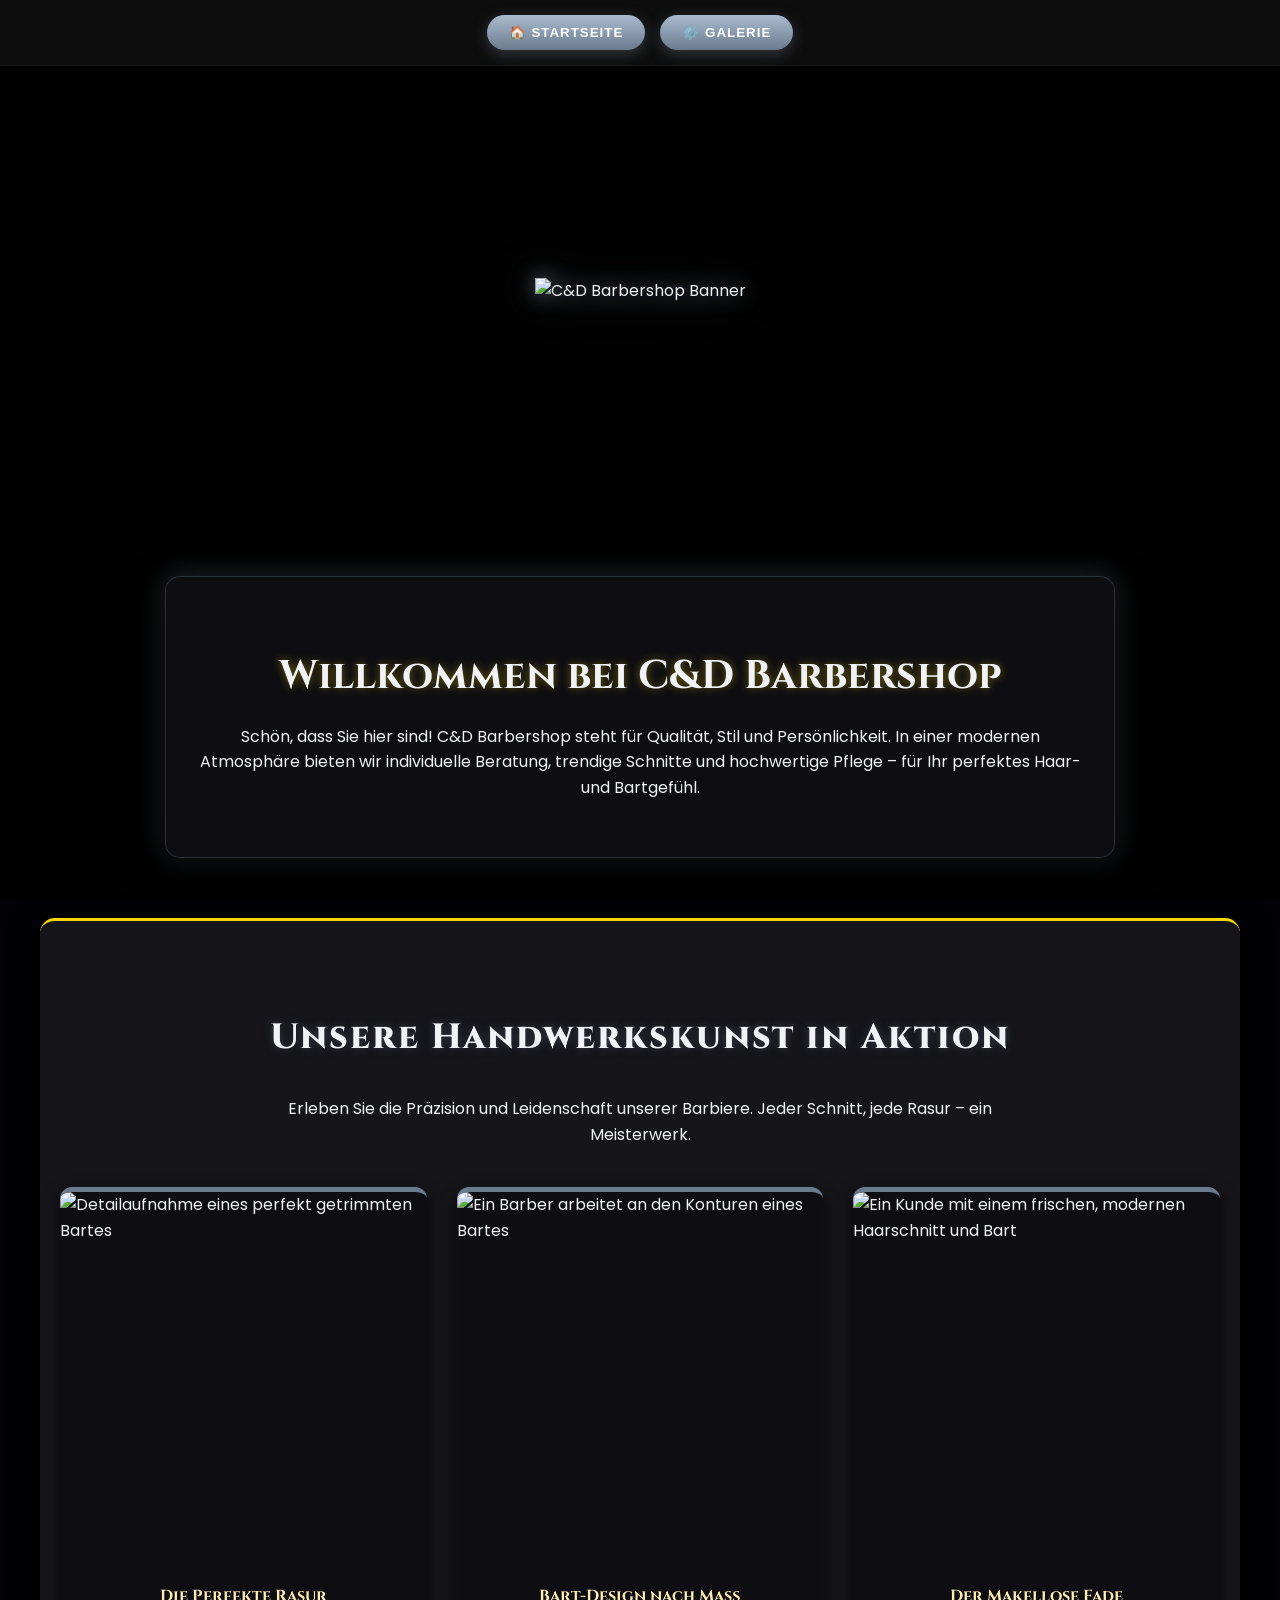
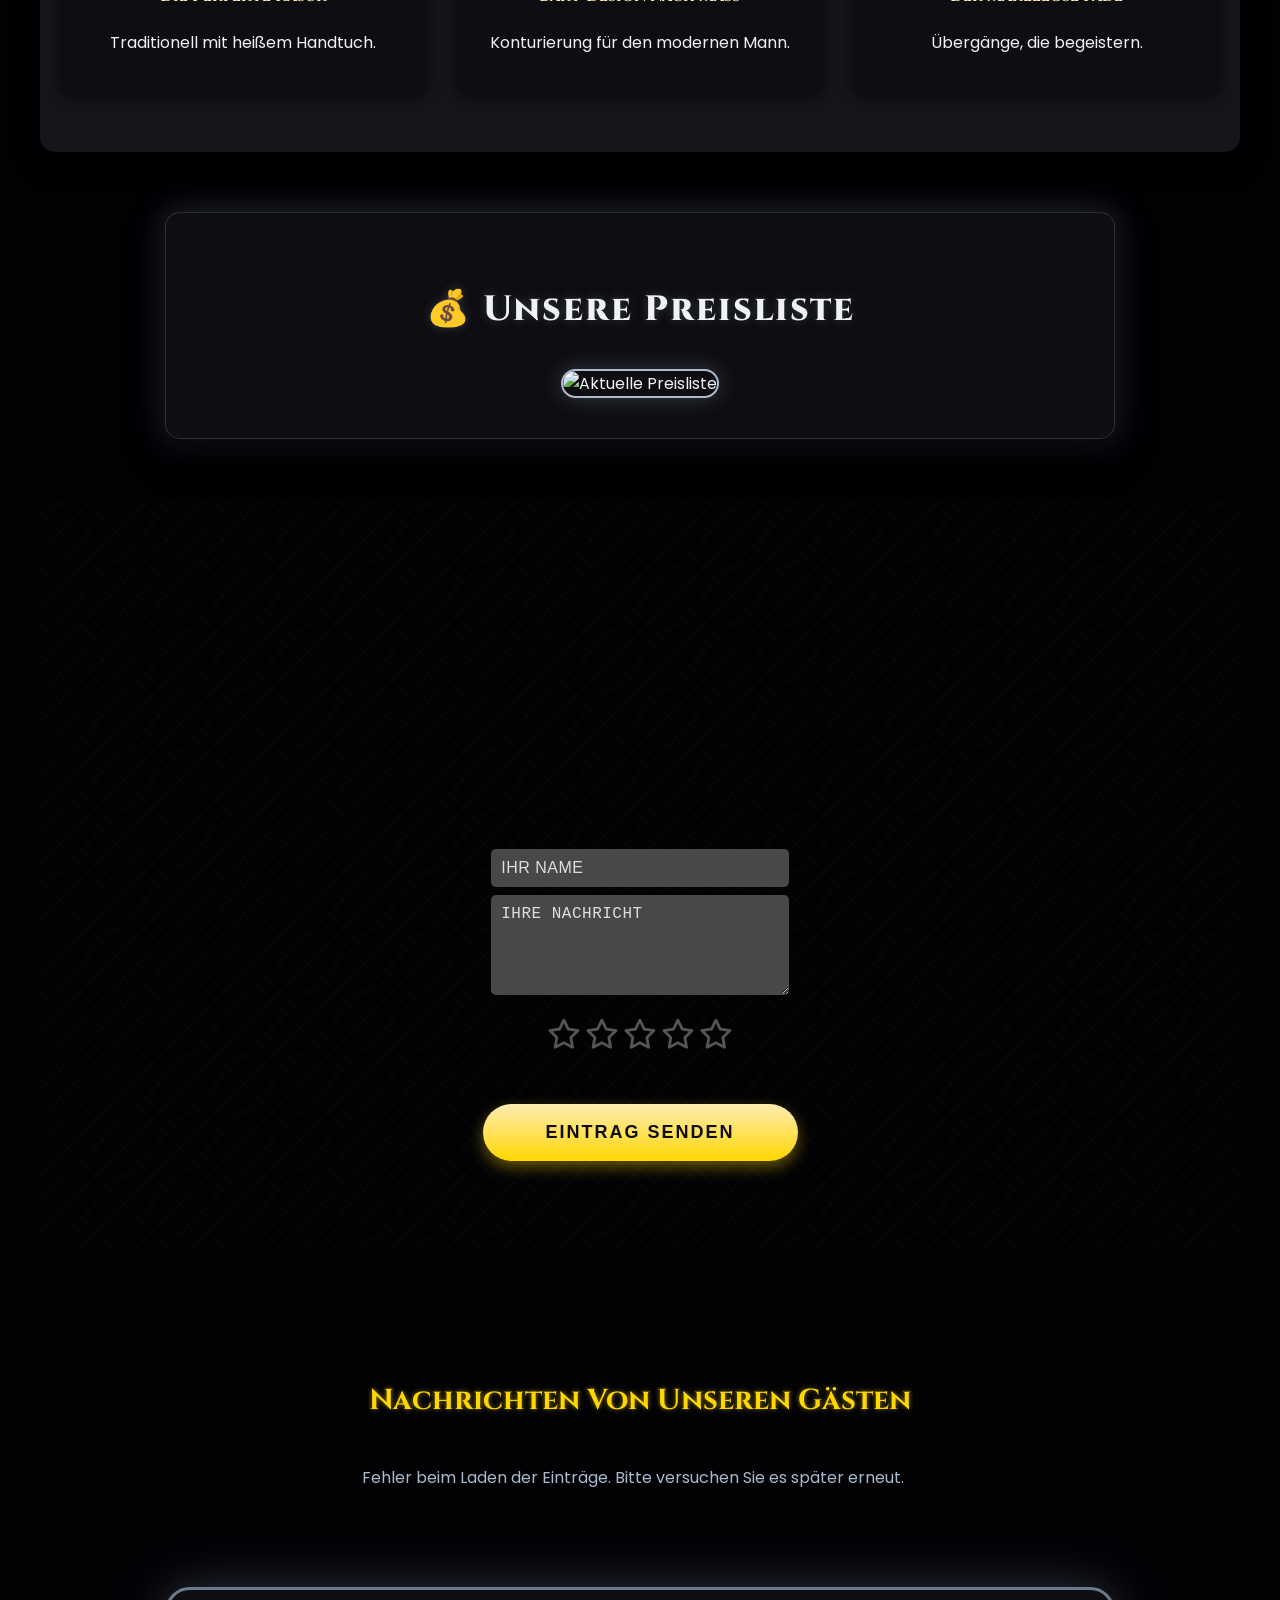
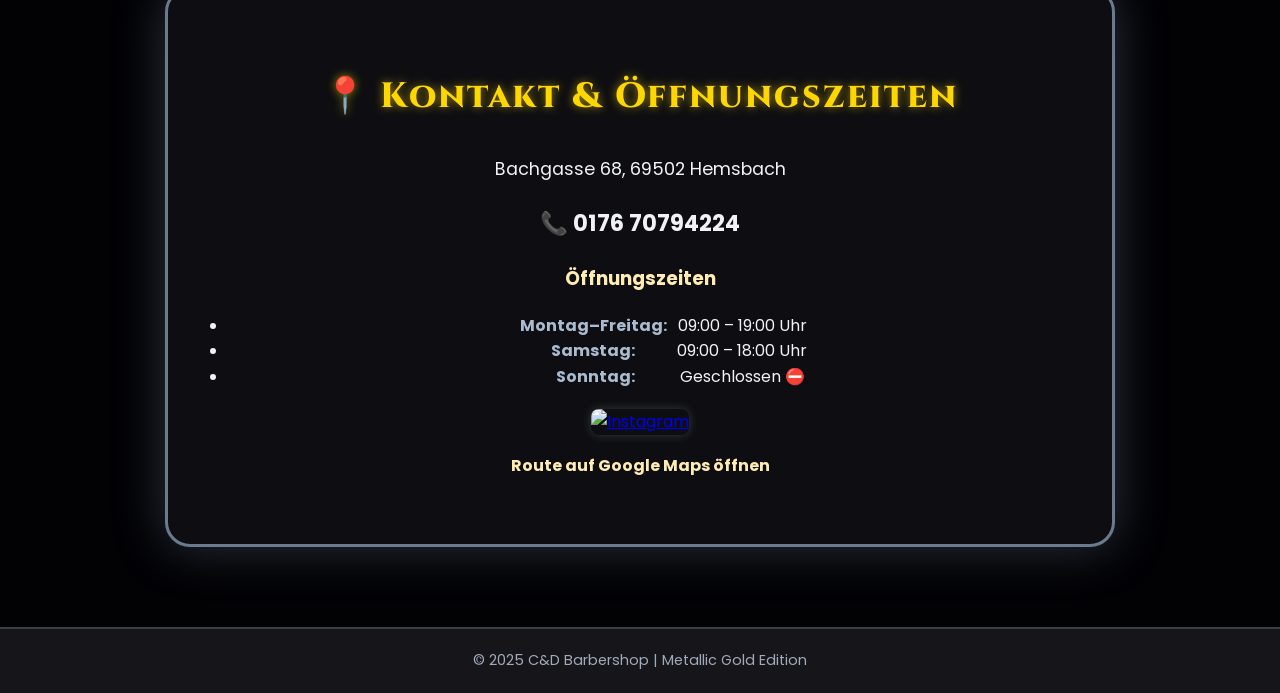
==== index.html @ c352a1d4 "Update print statement from 'Hello' to 'Goodbye'" ====
<!doctype html>
<html lang="de">
<head>
<meta charset="utf-8">
<meta name="viewport" content="width=device-width, initial-scale=1.0">
<title>⚙️ C&D Barbershop – Metallic Gold Edition</title>

<link href="https://fonts.googleapis.com/css2?family=Poppins:wght@300;400;600;700&family=Cinzel:wght@600;700;800&display=swap" rel="stylesheet">
<link rel="stylesheet" href="https://cdnjs.cloudflare.com/ajax/libs/font-awesome/6.0.0-beta3/css/all.min.css">

<style>
/* ==========================
   VARIABLES & GLOBAL V4 (METALLIC GOLD)
   ========================== */
:root{
   --main-metallic:#6B7B8E; /* Mittleres Chrom-Grau */
   --main-metallic-light:#AABBCF;
   --main-metallic-dark:#3A4A5C;
   --metallic-shadow:rgba(107, 123, 142, 0.4); /* Schatten für metallische Elemente */

   --bg:#020205; /* Tiefes Dunkelblau-Schwarz bleibt Basis (für Fallback) */
   --card:#0e0e12; /* Dunkle, strukturierte Oberfläche */
   --surface:#15151a;
   --text:#f0f2f5; /* Weiß/Sehr helles Grau */
   --muted:#a0aab8;
   --glass:rgba(255,255,255,0.05);
   --max-width:1200px;
   --radius:15px; 
   --gold:#FFD700;
   --gold-light:#FFECB3;
   --gold-shadow:rgba(255, 215, 0, 0.6);
   --gold-neon:rgba(255, 215, 0, 0.4);
   --heading-font: "Cinzel", serif;
   font-family:"Poppins",system-ui,-apple-system,"Segoe UI",Roboto,Arial,sans-serif;
}
*{box-sizing:border-box}
html,body{height:100%}

/* ==========================
   VIDEO HINTERGRUND STYLES (Optimiert)
   ========================== */
body {
   margin:0;
   color:var(--text);
   line-height:1.6;
   -webkit-font-smoothing:antialiased;
   -moz-osx-font-smoothing:grayscale;
   /* Fallback-Hintergrundfarbe und dient als initiale Farbe */
   background-color: var(--bg); 
   position: relative; 
   overflow-x: hidden; 
}

#background-video {
   position: fixed;
   right: 0;
   bottom: 0;
   min-width: 100%; 
   min-height: 100%;
   width: auto;
   height: auto;
   z-index: -3; /* Extrem niedrig */
   background-size: cover;
   object-fit: cover; 
   filter: brightness(0.7) grayscale(0.2); 
}

/* Overlay für bessere Lesbarkeit des Textes */
.video-overlay {
    position: fixed;
    top: 0;
    left: 0;
    width: 100%;
    height: 100%;
    /* NEU: Hintergrundfarbe, die zu dem Video-Poster passt, um Flimmern zu vermeiden */
    background-color: rgba(0, 0, 0, 0.7); 
    z-index: -2; /* Extrem niedrig */
}


/* GLOBAL ANIMATIONS */
@keyframes goldPulse {
   0%, 100% { opacity: 0.6; }
   50% { opacity: 1; }
}
@keyframes neonFlicker {
   0%, 19%, 21%, 23%, 25%, 54%, 56%, 100% { text-shadow: 0 0 5px rgba(171, 219, 227, 0.3), 0 0 10px rgba(171, 219, 227, 0.2), 0 0 15px rgba(171, 219, 227, 0.1); }
   20%, 24%, 55% { text-shadow: none; }
}

/* TOP CONTROLS (Metallic) */
.top-controls {
   display:flex;
   justify-content:center;
   align-items:center;
   gap:15px;
   padding:15px;
   background: var(--glass);
   backdrop-filter: blur(5px);
   position:sticky;
   top:0;
   z-index:999; /* Sehr hoch, damit es über allem sticky bleibt */
   border-bottom:1px solid rgba(255,255,255,0.05);
   box-shadow: 0 4px 12px rgba(0,0,0,0.4);
}
.top-controls .ctrl-btn {
   background: linear-gradient(180deg, var(--main-metallic-light), var(--main-metallic));
   border: none;
   color: #fff; 
   padding:10px 22px;
   border-radius:30px;
   font-weight:700;
   cursor:pointer;
   transition: all .3s cubic-bezier(0.25, 0.8, 0.25, 1);
   box-shadow: 0 4px 15px var(--metallic-shadow);
   text-transform: uppercase;
   letter-spacing: 1px;
}
.top-controls .ctrl-btn:hover {
   transform: translateY(-5px) scale(1.02);
   box-shadow: 0 8px 25px var(--metallic-shadow), 0 0 50px rgba(171, 219, 227, 0.2);
   filter: brightness(1.1);
}

/* SECTIONS & TYPOGRAPHY */
/* WICHTIG: Z-INDEX für den Hauptinhalt erhöht */
#siteContent, #haarschnitt-section {
    z-index: 100; 
    position: relative; /* Muss für z-index gesetzt werden */
}

.container{max-width:var(--max-width);margin:0 auto;padding:0 16px}
.skip-link{position:absolute;left:-9999px;top:auto;overflow:hidden}
.skip-link:focus{left:16px;top:16px;z-index:999;background:var(--card);padding:8px;border-radius:6px;color:var(--text)}

h2{
   text-align: center; 
   margin-bottom: 30px; 
   font-weight: 800; 
   /* NEU: H2 Farbe für 'Unsere Handwerkskunst' und 'Kontakt & Öffnungszeiten' auf Weiß/Gold gesetzt */
   color: var(--text); 
   text-shadow: 0 0 10px var(--metallic-shadow);
   font-family: var(--heading-font);
   letter-spacing: 2px;
   font-size: 2.2em;
}

/* HERO BANNER (Transparent) */
.header-banner{
   width: 100%; 
   height: 450px; 
   display: flex; 
   justify-content: center; 
   align-items: center; 
   background: transparent; 
   overflow: hidden; 
   border-bottom: none; 
   box-shadow: none; 
   position: relative;
   padding: 20px; 
}
.header-banner::before {
   content: '';
   position: absolute;
   inset: 0;
   background: transparent;
   animation: none; 
   opacity: 0; 
}
.header-banner img{
   max-width: 95%; 
   max-height: 95%; 
   object-fit: contain; 
   filter: drop-shadow(0 0 10px rgba(107, 123, 142, 0.8)) drop-shadow(0 0 20px rgba(107, 123, 142, 0.4)); 
   transition: transform 0.5s ease;
}

/* Welcome & Price Sections (Metallic) */
.welcome-section, .image-price-section {
   padding: 40px 25px; 
   background: var(--card); /* Hintergrund bleibt card */
   border-radius: var(--radius); 
   max-width: 950px; 
   margin: 60px auto; 
   text-align: center; 
   box-shadow: 0 15px 40px rgba(0, 0, 0, 0.8), 0 0 30px var(--metallic-shadow);
   border: 1px solid rgba(107, 123, 142, 0.3); 
   transition: box-shadow 0.3s ease;
} 
/* NEU: Willkommen H1 auf Weiß (var(--text)) gesetzt */
.welcome-section h1{
   font-size: 2.5em; 
   margin-bottom: 10px; 
   color: var(--text); 
   font-family: var(--heading-font);
   text-shadow: 0 0 8px var(--gold-neon);
} 
.image-price-section img{
   max-width: 100%; /* Bild nimmt 100% der Container-Breite ein */
   width: 100%; 
   height: auto; /* Höhe wird automatisch angepasst, um Seitenverhältnis zu wahren */
   border-radius: var(--radius); 
   box-shadow: 0 0 20px var(--metallic-shadow); 
   border: 2px solid var(--main-metallic-light); 
} 

/* BARBER SHOWCASE SECTION (Metallic) */
.barber-showcase-section {
    padding: 60px 20px;
    margin: 60px auto;
    max-width: 1200px;
    background: var(--surface); /* Hintergrund bleibt surface */
    border-radius: var(--radius);
    box-shadow: 0 10px 30px rgba(0, 0, 0, 0.8);
    border-top: 3px solid var(--gold); 
}
/* NEU: Beschreibungstext unter "Handwerkskunst" auf Weiß gesetzt */
.barber-showcase-section p {
    color: var(--text) !important; 
}
.barber-showcase-grid {
    display: grid;
    grid-template-columns: repeat(auto-fit, minmax(280px, 1fr));
    gap: 30px;
}
.barber-card {
    background: var(--card);
    border-radius: 12px;
    overflow: hidden;
    box-shadow: 0 5px 15px rgba(0, 0, 0, 0.6);
    transition: transform 0.3s ease, box-shadow 0.3s ease;
    border-top: 5px solid var(--main-metallic); 
}
.barber-card img {
    width: 100%;
    height: 350px;
    object-fit: cover; /* Stellt sicher, dass das Bild den Bereich ausfüllt und zentriert wird */
    display: block;
    loading: lazy; 
}
.barber-card-info {
    padding: 20px;
    text-align: center;
}
.barber-card-info h4 {
    color: var(--gold-light); 
    font-family: var(--heading-font);
}

/* ============================================
   GÄSTEBUCH STYLES
   ============================================ */

.guestbook-section-custom{
   /* NEU: Gästebuch2.png */
   background-image: url('https://raw.githubusercontent.com/Artonstyle/Barbershop/main/images/G%C3%A4stebuch2.png'); 
   background-size: cover; 
   background-position: center center;
   background-repeat: no-repeat;
   position: relative;
   padding: 0; 
   margin: 40px auto 0; 
   max-width: 1200px; 
   box-shadow: inset 0 0 0 0vw rgba(0, 0, 0, 0.4); 
   min-height: 750px; 
   border-radius: var(--radius);
   overflow: hidden;
}
.guestbook-section-custom::before {
    content: "";
    position: absolute;
    inset: 0;
    background-image: 
      repeating-linear-gradient(45deg, rgba(255,215,0,0.02) 0px, rgba(255,215,0,0.02) 2px, transparent 2px, transparent 10px),
      repeating-linear-gradient(-45deg, rgba(255,215,0,0.02) 0px, rgba(255,215,0,0.02) 2px, transparent 2px, transparent 20px);
    animation: goldPulse 5s ease-in-out infinite;
    z-index: 1;
    opacity: 0.8;
}
.guestbook-main-content {
    display: flex;
    justify-content: center;
    align-items: center; 
    position: absolute; 
    inset: 0;
    z-index: 10;
}
.guestbook-form-wrapper {
    background: transparent;
    border: none;
    padding: 180px 40px 40px; 
    max-width: 430px; 
    height: 500px; 
    box-shadow: none; 
    text-align: center;
    position: relative;
    z-index: 10;
    transform: translateY(45px); 
}
.guestbook-form-wrapper input[type="text"],
.guestbook-form-wrapper textarea {
   width: 85%; padding: 10px 10px; margin-bottom: 8px; 
   background: rgba(80, 80, 80, 0.9); border: none; border-radius: 5px; color: #fff; box-sizing: border-box;
   font-size: 16px;
}
.guestbook-form-wrapper input::placeholder,.guestbook-form-wrapper textarea::placeholder { color: #dddddd; font-size: 16px; font-weight: 400; letter-spacing: 0.5px; opacity: 1; }
.guestbook-form-wrapper input[type="text"]:focus,.guestbook-form-wrapper textarea:focus{ border-color: var(--gold); box-shadow: 0 0 10px rgba(255,215,0,0.2); outline: none; }
.guestbook-form-wrapper textarea { resize: vertical; min-height: 100px; }

/* KORREKTUR DER STERNE: Abstände und Größe */
.star-rating { 
    font-size: 0; /* Entfernt ungewollte Leerzeichen zwischen Inline-Elementen */
    margin: 0 0 35px; 
    color: #888; 
    cursor: pointer; 
    display: block; 
    text-align: center; 
}
.star-rating span {
    display: inline-block; /* Ermöglicht korrekte Abstände und Zentrierung */
    font-size: 30px; /* Setzt die Schriftgröße für die Sterne zurück */
    padding: 0 2px; /* Fügt minimalen horizontalen Abstand zwischen den Sternen hinzu */
}
.star-rating span i { color: #555; transition: color 0.2s; } 
/* Goldene Farbe für aktive Sterne */
.star-rating span i.fas { color: var(--gold); } 

@keyframes glowing {
   0% { box-shadow: 0 0 5px var(--metallic-shadow); }
   50% { box-shadow: 0 0 20px var(--metallic-shadow); }
   100% { box-shadow: 0 0 5px var(--metallic-shadow); }
}

/* SUBMIT BUTTON (Golden) */
.submit-btn { 
   /* NEU: Hintergrund auf Gold-Verlauf geändert */
   background: linear-gradient(0deg, var(--gold), var(--gold-light)); 
   color: var(--card); /* Textfarbe auf Dunkel angepasst */
   font-weight: 800; 
   border: none; 
   border-radius: 40px; 
   padding: 18px 60px; 
   cursor: pointer; 
   transition: all 0.3s ease; 
   /* Schatten an Gold angepasst */
   box-shadow: 0 6px 15px rgba(255, 215, 0, 0.4); 
   width: 90%; max-width: 320px; 
   margin-top: 10px; 
   font-size: 18px; 
   letter-spacing: 2px; 
   text-transform: uppercase;
}
.submit-btn:hover { 
   transform: translateY(-5px); 
   animation: glowing 1.5s infinite; 
   filter: brightness(1.1);
   box-shadow: 0 8px 25px rgba(255, 215, 0, 0.6);
}

/* MESSAGES (Metallic/Gold) */
.guestbook-messages-section { margin-top: 50px; padding-top: 50px; }
/* NEU: h3 ist gold, zentriert und größer */
.messages-overview h3 { 
    font-family: var(--heading-font); 
    color: var(--gold); 
    text-align: center;
    font-size: 1.8em; /* Schriftgröße erhöht */
    margin-bottom: 25px;
    text-shadow: 0 0 5px var(--gold-shadow);
} 
.messages-scroll-wrapper {
   max-height: 550px; 
   overflow-y: auto;
   padding-right: 15px;
}
.messages-scroll-wrapper::-webkit-scrollbar { width: 8px; }
.messages-scroll-wrapper::-webkit-scrollbar-track { background: var(--card); border-radius: 10px; }
.messages-scroll-wrapper::-webkit-scrollbar-thumb { background: var(--main-metallic); border-radius: 10px; border: 2px solid var(--card); } 
.messages-scroll-wrapper::-webkit-scrollbar-thumb:hover { background: var(--main-metallic-light); }

.messages-grid {
    display: grid;
    grid-template-columns: repeat(auto-fit, minmax(280px, 1fr)); 
    gap: 20px;
    padding: 0 50px;
}

.message-card {
   background: var(--card);
   border: 1px solid rgba(107, 123, 142, 0.2); 
   border-radius: 15px;
   padding: 25px;
   box-shadow: 0 5px 20px rgba(0, 0, 0, 0.5); 
   border-left: 5px solid var(--gold); 
}
.message-card .card-stars i { color: var(--gold); font-size: 18px; margin-right: 3px; }

/* CONTACT (Metallic) */
.contact-section-deluxe {
   padding: 50px 20px;
   margin: 80px auto; 
   max-width: 950px;
   background: var(--card);
   border: 3px solid var(--main-metallic); 
   border-radius: 25px;
   box-shadow: 0 0 50px var(--metallic-shadow); 
   text-align: center; /* NEU: Zentriert den gesamten Block */
}
/* NEU: Kontakt H2 auf Gold gesetzt */
.contact-section-deluxe h2 {
    color: var(--gold);
    text-shadow: 0 0 10px var(--gold-shadow);
}
.contact-info {
    margin-bottom: 20px;
}
.contact-info .address-line { 
    /* NEU: Adresse weiß und zentriert */
    color: var(--text);
    text-align: center; 
    margin-bottom: 5px;
    font-size: 1.1em;
}
.contact-info .phone-number { 
    /* NEU: Telefonnummer weiß und zentriert */
    font-weight: 700; 
    color: var(--text); 
    font-size: 1.4em; 
    text-align: center;
}
.opening-hours-list strong { color: var(--main-metallic-light); display: inline-block; width: 160px; }

/* Instagram Logo Größe */
.social-links {
    margin-top: 20px;
    text-align: center;
}
.social-links a img { 
   width: 38px; 
   height: 38px; 
   margin: 0 12px; 
   box-shadow: 0 0 10px var(--metallic-shadow);
   border-radius: 8px; 
   transition: transform 0.3s, filter 0.3s, box-shadow 0.3s; 
}
.social-links a img:hover { 
   transform: scale(1.15) rotate(0deg); 
   filter: brightness(1.2); 
   box-shadow: 0 0 20px var(--metallic-shadow);
}

/* FOOTER */
footer{
   text-align:center;
   padding:20px 0;
   background:var(--surface);
   color:var(--muted);
   margin-top:80px;
   border-top:2px solid var(--metallic-shadow); 
   font-size: 0.9em;
} 

/* Gallery (Metallic) */
#haarschnitt-section {
   display: none;
   padding: 40px 20px;
   background: var(--bg);
}
.gallery {
   display: grid;
   grid-template-columns: repeat(4, 1fr);
   gap: 20px;
   max-width: 1200px;
   margin: 0 auto;
}
.gallery img {
   width: 100%;
   height: auto;
   object-fit: cover; 
   aspect-ratio: 1 / 1.1; 
   border-radius: 12px;
   border: 2px solid rgba(107, 123, 142, 0.2); 
   box-shadow: 0 8px 25px rgba(0, 0, 0, 0.7);
}
.gallery img:hover {
   transform: translateY(-8px) scale(1.05);
   border-color: var(--main-metallic); 
   box-shadow: 0 15px 40px rgba(0, 0, 0, 0.9), 0 0 25px var(--metallic-shadow);
}

/* Fade toggle */
.fade{opacity:0;transition:opacity .5s ease, transform .5s ease}
.fade.show{opacity:1;transform:translateY(0)}

/* Responsive */
@media(max-width: 768px){
   .gallery{grid-template-columns: repeat(2, 1fr);}
   .header-banner{height:350px;} /* Anpassung der Höhe für responsive Ansicht */
   .header-banner img{ max-width: 90%; max-height: 90%; } /* Anpassung für responsive Ansicht */
   /* Gästebuch Responsive Anpassung */
   .guestbook-section-custom{background-image:none!important;min-height:auto;padding:40px 10px;background:var(--bg);}
   .guestbook-section-custom::before{opacity:0.05;} 
   .guestbook-main-content{position:static;flex-direction:column;height:auto;padding-top:0;}
   .guestbook-form-wrapper{background:var(--card);max-width:95%;margin:20px auto;padding:30px;border:2px solid var(--main-metallic);box-shadow:0 0 30px var(--metallic-shadow);transform:none;height:auto;}
   .guestbook-form-wrapper::before{content:"GUESTBOOK";display:block;color:var(--main-metallic-light);font-size:28px;font-weight:700;margin-bottom:20px;text-shadow:0 0 8px var(--metallic-shadow);}
   .messages-grid{padding:0 10px;}
}
</style>
</head>
<body>

<video muted loop id="background-video" preload="auto" poster="https://raw.githubusercontent.com/Artonstyle/Barbershop/main/images/fallback_bg.jpg">
  <source src="https://raw.githubusercontent.com/Artonstyle/Barbershop/main/images/effekt3.mp4" type="video/mp4">
  </video>
<div class="video-overlay"></div>

<div class="top-controls">
   <button id="btnStartseite" class="ctrl-btn">🏠 Startseite</button>
   <button id="btnHaarschnitt" class="ctrl-btn">⚙️ Galerie</button>
</div>

<div id="siteContent" class="fade" style="transform: translateY(20px);"> 

   <a href="#main-content" class="skip-link">Zum Hauptinhalt springen</a>

   <div class="header-banner">
     <img src="https://raw.githubusercontent.com/Artonstyle/Barbershop/main/images/Barbershop-logo7.png" alt="C&D Barbershop Banner" loading="lazy">
   </div>

   <div class="welcome-section" id="main-content">
     <h1>Willkommen bei C&D Barbershop</h1>
     <p>Schön, dass Sie hier sind! C&D Barbershop steht für Qualität, Stil und Persönlichkeit. In einer modernen Atmosphäre bieten wir individuelle Beratung, trendige Schnitte und hochwertige Pflege – für Ihr perfektes Haar- und Bartgefühl.</p>
   </div>
   
   <div class="container barber-showcase-section">
       <h2>Unsere Handwerkskunst in Aktion</h2>
       <p style="text-align: center; color: var(--text); max-width: 800px; margin: 0 auto 40px;">Erleben Sie die Präzision und Leidenschaft unserer Barbiere. Jeder Schnitt, jede Rasur – ein Meisterwerk.</p>
       <div class="barber-showcase-grid">
           <div class="barber-card">
               <img src="https://raw.githubusercontent.com/Artonstyle/Barbershop/main/images/bart1.png" alt="Detailaufnahme eines perfekt getrimmten Bartes" loading="lazy">
               <div class="barber-card-info">
                   <h4>Die Perfekte Rasur</h4>
                   <p>Traditionell mit heißem Handtuch.</p>
               </div>
           </div>
           <div class="barber-card">
               <img src="https://raw.githubusercontent.com/Artonstyle/Barbershop/main/images/bart2.png" alt="Ein Barber arbeitet an den Konturen eines Bartes" loading="lazy">
               <div class="barber-card-info">
                   <h4>Bart-Design nach Maß</h4>
                   <p>Konturierung für den modernen Mann.</p>
               </div>
           </div>
           <div class="barber-card">
               <img src="https://raw.githubusercontent.com/Artonstyle/Barbershop/main/images/bart3.png" alt="Ein Kunde mit einem frischen, modernen Haarschnitt und Bart" loading="lazy">
               <div class="barber-card-info">
                   <h4>Der Makellose Fade</h4>
                   <p>Übergänge, die begeistern.</p>
               </div>
           </div>
       </div>
   </div>

   <div class="container image-price-section">
     <h2>💰 Unsere Preisliste</h2>
     <img src="https://raw.githubusercontent.com/Artonstyle/Barbershop/main/images/Barbershop-preisliste.png" alt="Aktuelle Preisliste" loading="lazy">
   </div>

   <div class="container guestbook-section-custom">
     <div class="guestbook-main-content">
       <div class="guestbook-form-wrapper">
         <form id="guestbookForm">
           <input type="text" id="guestName" placeholder="IHR NAME" required>
           <textarea id="guestText" placeholder="IHRE NACHRICHT" required></textarea>
           
           <div class="star-rating">
             <span data-rating="1"><i class="far fa-star"></i></span>
             <span data-rating="2"><i class="far fa-star"></i></span>
             <span data-rating="3"><i class="far fa-star"></i></span>
             <span data-rating="4"><i class="far fa-star"></i></span>
             <span data-rating="5"><i class="far fa-star"></i></span>
           </div>
           
           <button type="submit" class="submit-btn">EINTRAG SENDEN</button>
         </form>
         <p id="successMsg" style="display:none;color:var(--gold);margin-top:15px;text-shadow: 0 0 5px var(--gold-shadow);">✅ Eintrag erfolgreich gesendet!</p>
       </div>
     </div>
   </div>

   <div class="container guestbook-messages-section">
     <div class="messages-overview">
       <h3>Nachrichten Von Unseren Gästen</h3>
       <div class="messages-scroll-wrapper">
         <div class="messages-grid" id="messagesGrid"></div>
       </div>
     </div>
     <div id="guestEntries"></div>
   </div>

   <div class="container contact-section-deluxe">
     <h2>📍 Kontakt & Öffnungszeiten</h2>
     <div class="contact-info">
       <p class="address-line">Bachgasse 68, 69502 Hemsbach</p>
       <p class="phone-number">📞 0176 70794224</p>
     </div>

     <h3 style="color:var(--gold-light);margin-top:20px;">Öffnungszeiten</h3>
     <ul class="opening-hours-list" aria-label="Öffnungszeiten">
       <li><strong>Montag–Freitag:</strong> 09:00 – 19:00 Uhr</li>
       <li><strong>Samstag:</strong> 09:00 – 18:00 Uhr</li>
       <li><strong>Sonntag:</strong> <span class="closed">Geschlossen ⛔</span></li>
     </ul>

     <div class="social-links">
       <a href="https://www.instagram.com/cd_barbershop_/" target="_blank" rel="noopener">
         <img src="https://upload.wikimedia.org/wikipedia/commons/a/a5/Instagram_icon.png" alt="Instagram" loading="lazy">
       </a>
     </div>

     <p style="margin-top:18px;"><a href="https://www.google.com/maps/dir/?api=1&destination=Bachgasse+68,+69502+Hemsbach" target="_blank" rel="noopener" style="color:var(--gold-light);text-decoration:none;font-weight:700;transition:color 0.3s;" onmouseover="this.style.color='var(--gold-light)'" onmouseout="this.style.color='var(--gold-light)'">Route auf Google Maps öffnen</a></p>
   </div>

   <footer>© 2025 C&D Barbershop | Metallic Gold Edition</footer>

</div> <section id="haarschnitt-section" class="fade" style="transform: translateY(20px);">
   <h2 style="text-align:center;color:var(--gold-light);margin-top:20px;">⚙️ Haarschnitt Galerie</h2>
   <div id="haarschnitt-loader" class="loader" style="display:none;color:var(--gold);text-align:center;padding:25px 0;font-size:1.1em;text-shadow:0 0 5px var(--gold-neon);">✨ Bilder werden geladen...</div>
   <div id="haarschnitt-gallery" class="gallery" aria-live="polite"></div>
</section>

<script>
/* ---------------------------
   Gästebuch + Google Sheet
   --------------------------- */
const sheetURL = "https://script.google.com/macros/s/AKfycbzSBO9iha-NH0D4j3GfGjxsOdoko1AqwrEnM2ie-dy1zrfu2OtjNH4TvnZVIkWh0KDB/exec";

const form = document.getElementById("guestbookForm");
const successMsg = document.getElementById("successMsg");
const messagesGrid = document.getElementById('messagesGrid');
const backgroundVideo = document.getElementById('background-video');

// NEU: Verzögert das Starten des Videos, bis der Rest der Seite geladen ist
window.addEventListener('load', () => {
    if (backgroundVideo) {
        // Stellt sicher, dass das Video geladen wird, wenn der Rest der Seite bereit ist
        backgroundVideo.play().catch(error => {
            console.error("Video konnte nicht automatisch abgespielt werden (Browsereinschränkung).", error);
            // Fallback: Bei Fehlern wird nur das statische Poster-Bild angezeigt.
        });
    }
});


// Star rating logic
document.addEventListener("DOMContentLoaded", () => {
   const stars = document.querySelectorAll('.star-rating span');
   let rating = 0;
   const ratingInput = document.createElement('input');
   ratingInput.type = 'hidden';
   ratingInput.name = 'rating';
   ratingInput.id = 'hiddenRating';
   ratingInput.value = '0';
   form.appendChild(ratingInput);

   function updateStars(r) {
      stars.forEach(s => {
         const icon = s.querySelector('i');
         if (parseInt(s.dataset.rating) <= r) {
            icon.classList.remove('far'); 
            icon.classList.add('fas');
         } else {
            icon.classList.remove('fas'); 
            icon.classList.add('far');
         }
      });
   }
   
   stars.forEach(star => {
      // Click: Setzt die permanente Bewertung
      star.addEventListener('click', () => {
         rating = parseInt(star.dataset.rating);
         updateStars(rating);
         ratingInput.value = rating;
      });
      // Mouseover: Zeigt die temporäre Bewertung an
      star.addEventListener('mouseover', () => {
         updateStars(parseInt(star.dataset.rating)); 
      });
      // Mouseout: Stellt die permanente (geklickte) Bewertung wieder her
      star.addEventListener('mouseout', () => {
         updateStars(rating);
      });
   });
});

// Load entries from Google Script
async function loadEntries(){
   // Verhindert das Blockieren des Seitenaufbaus
   setTimeout(async () => {
      try{
         messagesGrid.innerHTML = '<p style="text-align:center;color:var(--gold-light); grid-column: 1 / -1; animation: goldPulse 1s infinite;">Lade Einträge...</p>';
         const res = await fetch(sheetURL);
         const entries = await res.json();
         
         if (!entries || !entries.length) {
            messagesGrid.innerHTML = '<p style="text-align:center;color:var(--muted); grid-column: 1 / -1;">Noch keine Einträge vorhanden. Sei der Erste!</p>';
            return;
         }

         const cardsHtml = entries.reverse().map(e => {
            const entryRating = e.rating ? parseInt(e.rating) : 0;
            let starHtml = '';
            for (let i = 1; i <= 5; i++) {
               starHtml += `<i class="${i <= entryRating ? 'fas' : 'far'} fa-star"></i>`;
            }
            let dateString;
            try {
               const dateValue = isNaN(new Date(e.date).getTime()) ? parseInt(e.date) : e.date;
               const d = new Date(dateValue);
               // Nur Datum anzeigen, da genaue Zeit bei Google Sheets schwer zu garantieren ist
               dateString = d.toLocaleString('de-DE', { day: '2-digit', month: '2-digit', year: 'numeric' });
            } catch { dateString = 'Unbekanntes Datum'; }

            return `<div class="message-card">
                      <div class="card-header">${e.name || 'Anonym'}</div>
                      <div class="card-info">${dateString}</div>
                      <div class="card-stars">${starHtml}</div>
                      <p>${e.text}</p>
                    </div>`;
         }).join('');

         messagesGrid.innerHTML = cardsHtml;
      } catch (err) {
         console.error("Fehler beim Laden der Einträge:", err);
         messagesGrid.innerHTML = '<p style="text-align:center;color:var(--main-metallic-light); grid-column: 1 / -1;">Fehler beim Laden der Einträge. Bitte versuchen Sie es später erneut.</p>';
      }
   }, 500); // Verzögerung von 500ms, um den Hauptinhalt zuerst zu laden.
}

// Submit handler (POST to Google Script)
form.addEventListener("submit", async e => {
   e.preventDefault();
   const name = document.getElementById("guestName").value.trim();
   const text = document.getElementById("guestText").value.trim();
   const ratingEl = document.getElementById("hiddenRating");
   const rating = ratingEl ? ratingEl.value : '0';

   if (!name || !text || rating === '0') { 
      alert("Bitte füllen Sie alle Felder aus und geben Sie eine Bewertung ab!"); 
      return; 
   }

   const btn = form.querySelector('.submit-btn');
   btn.disabled = true; 
   btn.textContent = 'Wird gesendet...';

   try{
      const data = new FormData();
      data.append("name", name);
      data.append("text", text);
      data.append("rating", rating);

      await fetch(sheetURL, { method: "POST", body: data });
      
      // Success Feedback
      form.reset();
      document.querySelectorAll('.star-rating span i').forEach(icon => { icon.classList.remove('fas'); icon.classList.add('far'); });
      if(ratingEl) ratingEl.value='0';
      successMsg.style.display = 'block';
      setTimeout(() => { successMsg.style.display = 'none'; }, 4000);
      loadEntries();
   }catch(err){
      console.error(err);
      alert("Fehler beim Senden des Eintrags!");
   } finally {
      btn.disabled = false; 
      btn.textContent = 'EINTRAG SENDEN';
   }
});

/* ---------------------------
   Gallery toggle & GitHub loader
   --------------------------- */
const btnStartseite = document.getElementById('btnStartseite');
const btnHaarschnitt = document.getElementById('btnHaarschnitt');
const siteContent = document.getElementById('siteContent');
const haarschnittSection = document.getElementById('haarschnitt-section');
const gallery = document.getElementById('haarschnitt-gallery');
const loaderElm = document.getElementById('haarschnitt-loader');

let imagesLoadedOnce = false;

function showStartseite(){
   // hide gallery (Fade-Out + Move Up)
   haarschnittSection.classList.remove('show');
   haarschnittSection.style.transform = 'translateY(20px)';
   setTimeout(()=>{ haarschnittSection.style.display='none'; },500);
   
   // show site content (Fade-In + Move Down)
   siteContent.style.display='block';
   setTimeout(()=>{ 
      siteContent.classList.add('show'); 
      siteContent.style.transform = 'translateY(0)';
   },50);
}

function showHaarschnitt(){
   // hide site content (Fade-Out + Move Up)
   siteContent.classList.remove('show');
   siteContent.style.transform = 'translateY(20px)';
   setTimeout(()=>{ siteContent.style.display='none'; },500);

   // show gallery (Fade-In + Move Down)
   haarschnittSection.style.display='block';
   setTimeout(()=>{ 
      haarschnittSection.classList.add('show'); 
      haarschnittSection.style.transform = 'translateY(0)';
   },50);

   if(!imagesLoadedOnce) loadGithubImages();
}

btnStartseite.addEventListener('click', showStartseite);
btnHaarschnitt.addEventListener('click', showHaarschnitt);

/* Load images from GitHub repo folder (haarschnitte) using GitHub API */
async function loadGithubImages(){
   loaderElm.style.display = 'block';
   gallery.innerHTML = '';
   try {
      const apiUrl = 'https://api.github.com/repos/Artonstyle/Barbershop/contents/haarschnitte';
      const res = await fetch(apiUrl);
      if(!res.ok) throw new Error('GitHub API Fehler ' + res.status);
      const files = await res.json();
      const images = files.filter(f => f.name.match(/\.(jpg|jpeg|png|webp)$/i));
      images.sort((a,b)=> a.name.localeCompare(b.name, undefined, {numeric:true, sensitivity:'base'}));

      if(images.length === 0){
         loaderElm.textContent = 'Keine Bilder gefunden.';
         imagesLoadedOnce = true;
         return;
      }
      
      images.forEach(f=>{
         const img = document.createElement('img');
         img.src = f.download_url;
         img.alt = f.name.replace(/\.[^/.]+$/, ""); // Dateiendung entfernen
         img.loading = 'lazy'; // Lädt Bilder erst, wenn sie in den sichtbaren Bereich kommen.
         gallery.appendChild(img);
      });
      imagesLoadedOnce = true;
      loaderElm.style.display = 'none';
   } catch (err) {
      console.error(err);
      loaderElm.textContent = 'Fehler beim Laden der Bilder.';
   }
}

// Ensure siteContent shows on load with animation
window.addEventListener('load', ()=>{
   siteContent.classList.add('show');
   siteContent.style.transform = 'translateY(0)';
});

// Load entries after the main content has loaded
document.addEventListener("DOMContentLoaded", loadEntries);
</script>

</body>
</html>
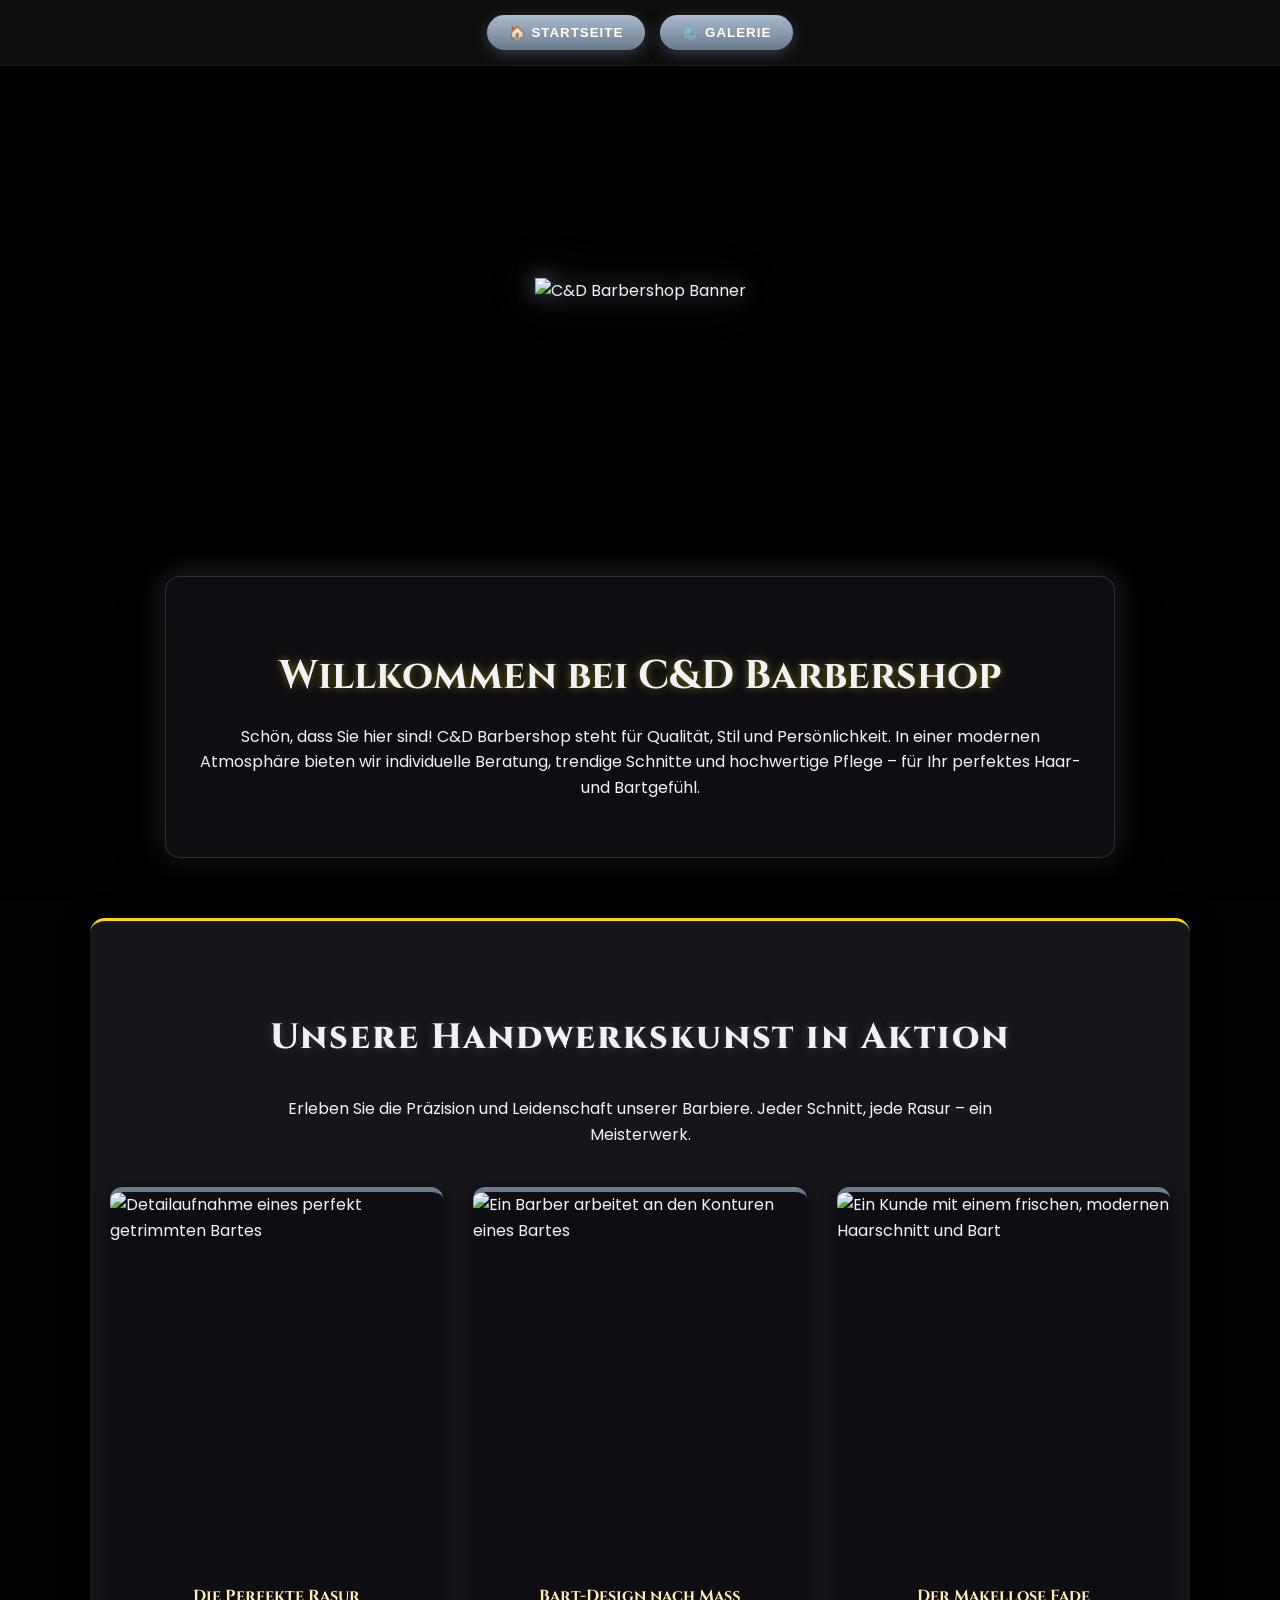
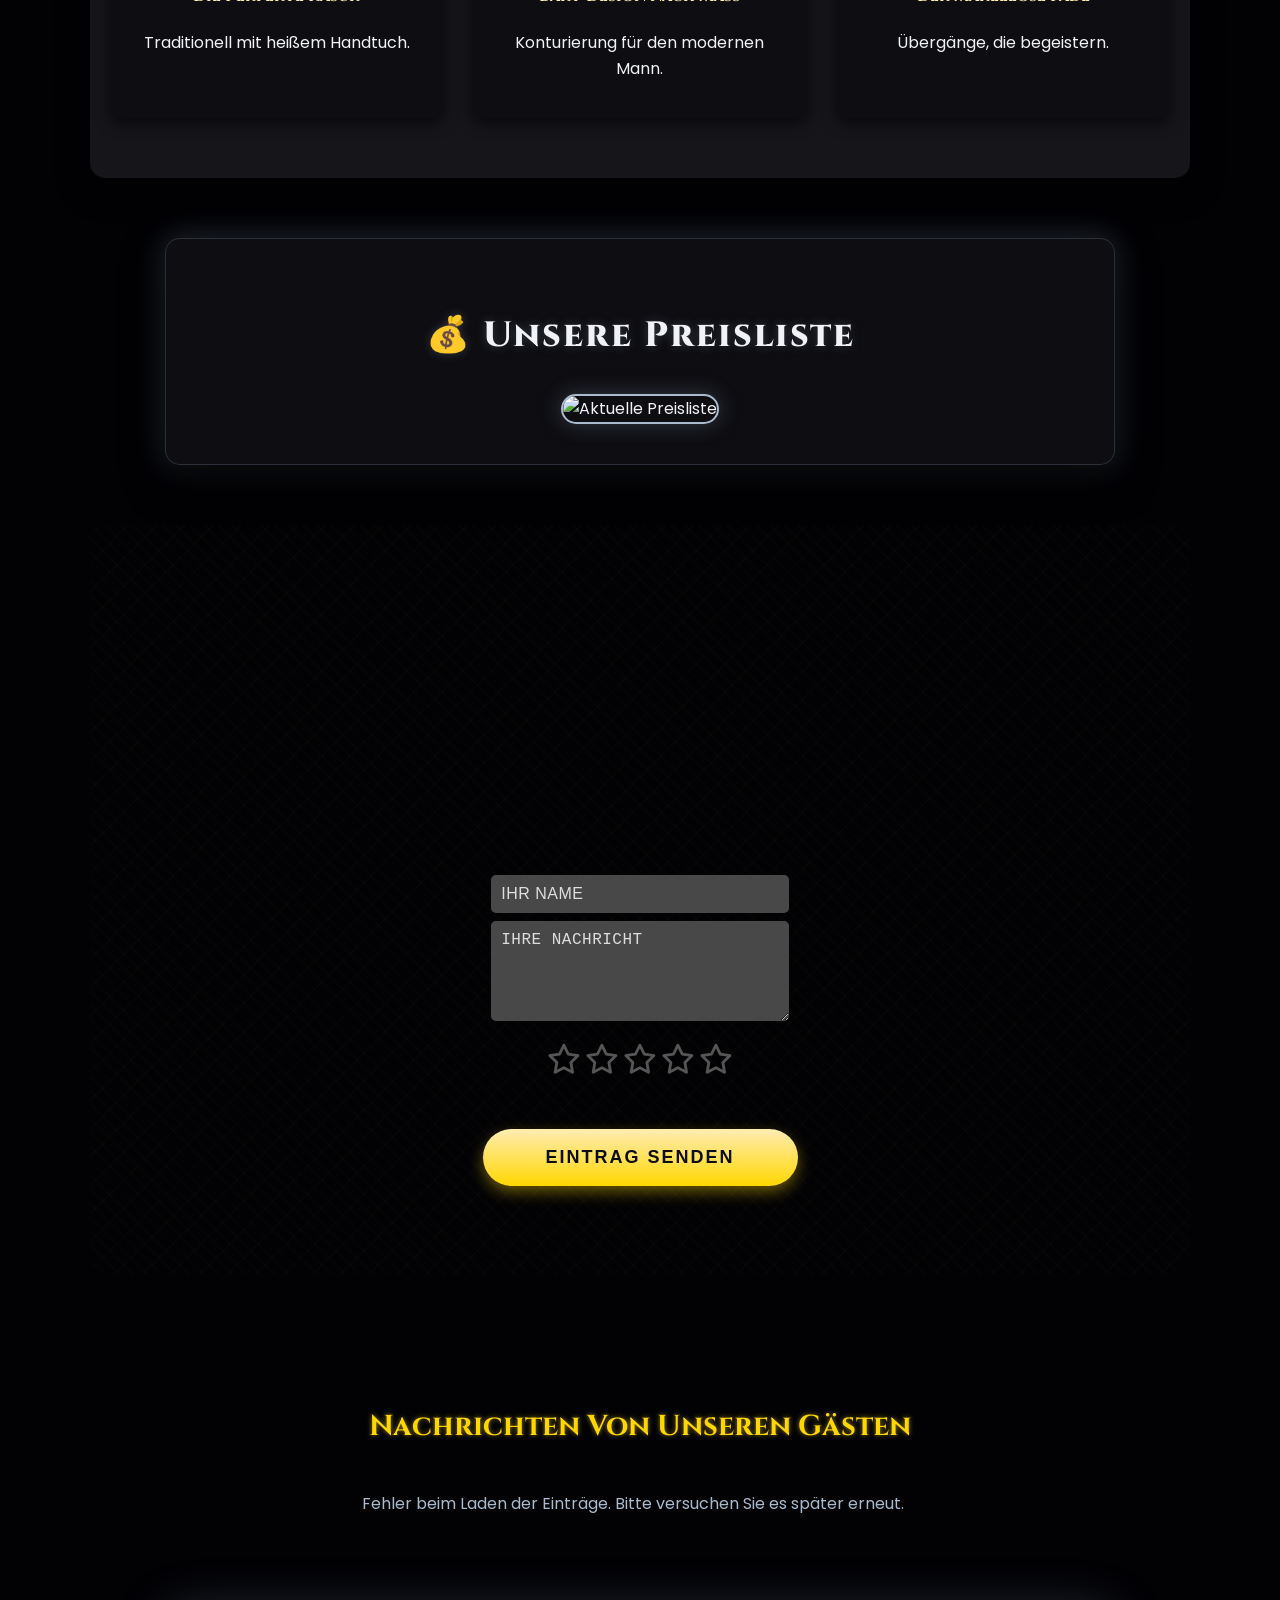
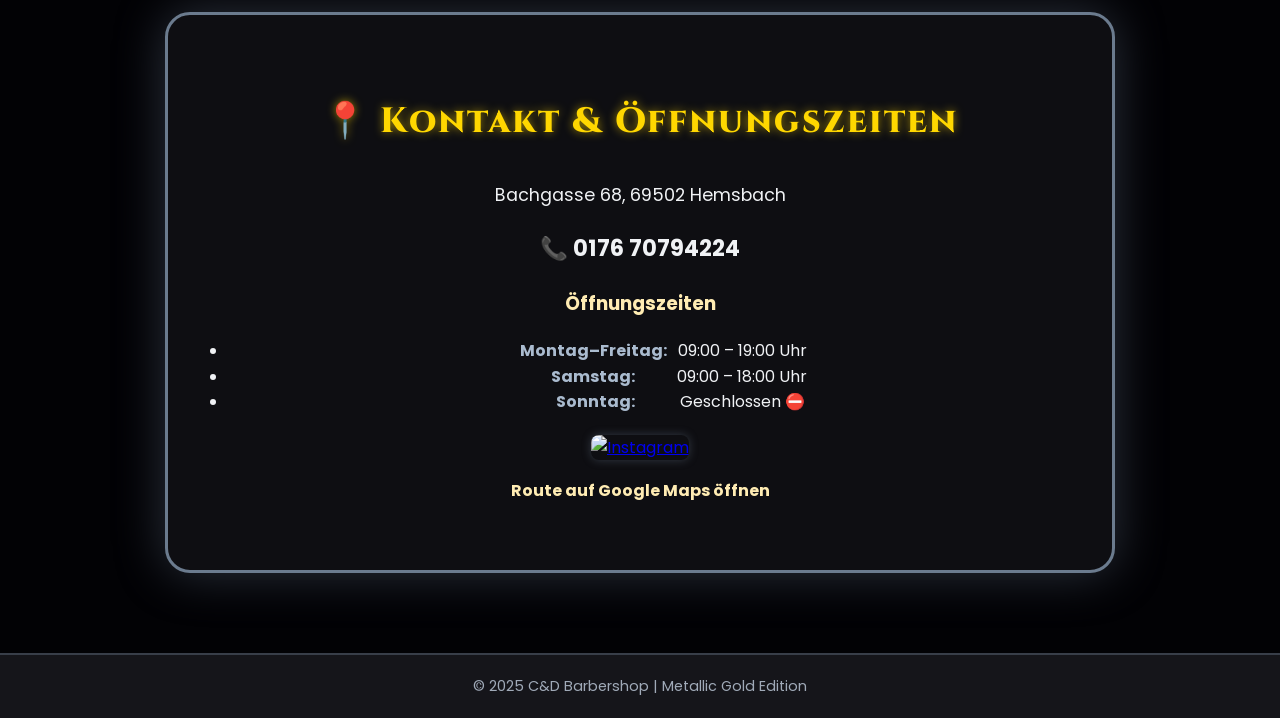
==== commit eafb320c: "Refactor HTML and CSS for improved structure" ====
--- a/index.html
+++ b/index.html
@@ -1,8 +1,8 @@
-<!doctype html>
+<!DOCTYPE html>
 <html lang="de">
 <head>
 <meta charset="utf-8">
-<meta name="viewport" content="width=device-width, initial-scale=1.0">
+<meta name="viewport" content="width=device-width, initial-scale=1.0"> 
 <title>⚙️ C&D Barbershop – Metallic Gold Edition</title>
 
 <link href="https://fonts.googleapis.com/css2?family=Poppins:wght@300;400;600;700&family=Cinzel:wght@600;700;800&display=swap" rel="stylesheet">
@@ -10,123 +10,120 @@
 
 <style>
 /* ==========================
-   VARIABLES & GLOBAL V4 (METALLIC GOLD)
-   ========================== */
+    VARIABLES & GLOBAL V4 (METALLIC GOLD)
+    ========================== */
 :root{
-   --main-metallic:#6B7B8E; /* Mittleres Chrom-Grau */
-   --main-metallic-light:#AABBCF;
-   --main-metallic-dark:#3A4A5C;
-   --metallic-shadow:rgba(107, 123, 142, 0.4); /* Schatten für metallische Elemente */
-
-   --bg:#020205; /* Tiefes Dunkelblau-Schwarz bleibt Basis (für Fallback) */
-   --card:#0e0e12; /* Dunkle, strukturierte Oberfläche */
-   --surface:#15151a;
-   --text:#f0f2f5; /* Weiß/Sehr helles Grau */
-   --muted:#a0aab8;
-   --glass:rgba(255,255,255,0.05);
-   --max-width:1200px;
-   --radius:15px; 
-   --gold:#FFD700;
-   --gold-light:#FFECB3;
-   --gold-shadow:rgba(255, 215, 0, 0.6);
-   --gold-neon:rgba(255, 215, 0, 0.4);
-   --heading-font: "Cinzel", serif;
-   font-family:"Poppins",system-ui,-apple-system,"Segoe UI",Roboto,Arial,sans-serif;
+    --main-metallic:#6B7B8E; /* Mittleres Chrom-Grau */
+    --main-metallic-light:#AABBCF;
+    --main-metallic-dark:#3A4A5C;
+    --metallic-shadow:rgba(107, 123, 142, 0.4); 
+
+    --bg:#020205; 
+    --card:#0e0e12; 
+    --surface:#15151a;
+    --text:#f0f2f5; 
+    --muted:#a0aab8;
+    --glass:rgba(255,255,255,0.05);
+    --max-width:1100px; /* ANGEPASST: Max. Breite für PC-Ansicht leicht reduziert */
+    --radius:15px; 
+    --gold:#FFD700;
+    --gold-light:#FFECB3;
+    --gold-shadow:rgba(255, 215, 0, 0.6);
+    --gold-neon:rgba(255, 215, 0, 0.4);
+    --heading-font: "Cinzel", serif;
+    font-family:"Poppins",system-ui,-apple-system,"Segoe UI",Roboto,Arial,sans-serif;
 }
 *{box-sizing:border-box}
 html,body{height:100%}
 
 /* ==========================
-   VIDEO HINTERGRUND STYLES (Optimiert)
-   ========================== */
+    VIDEO HINTERGRUND STYLES
+    ========================== */
 body {
-   margin:0;
-   color:var(--text);
-   line-height:1.6;
-   -webkit-font-smoothing:antialiased;
-   -moz-osx-font-smoothing:grayscale;
-   /* Fallback-Hintergrundfarbe und dient als initiale Farbe */
-   background-color: var(--bg); 
-   position: relative; 
-   overflow-x: hidden; 
+    margin:0;
+    color:var(--text);
+    line-height:1.6;
+    -webkit-font-smoothing:antialiased;
+    -moz-osx-font-smoothing:grayscale;
+    background-color: var(--bg); 
+    position: relative; 
+    overflow-x: hidden; 
 }
 
 #background-video {
-   position: fixed;
-   right: 0;
-   bottom: 0;
-   min-width: 100%; 
-   min-height: 100%;
-   width: auto;
-   height: auto;
-   z-index: -3; /* Extrem niedrig */
-   background-size: cover;
-   object-fit: cover; 
-   filter: brightness(0.7) grayscale(0.2); 
-}
-
-/* Overlay für bessere Lesbarkeit des Textes */
+    position: fixed;
+    right: 0;
+    bottom: 0;
+    min-width: 100%; 
+    min-height: 100%;
+    width: auto;
+    height: auto;
+    z-index: -3; 
+    background-size: cover;
+    object-fit: cover; 
+    filter: brightness(0.7) grayscale(0.2); 
+}
+
+/* Overlay */
 .video-overlay {
-    position: fixed;
-    top: 0;
-    left: 0;
-    width: 100%;
-    height: 100%;
-    /* NEU: Hintergrundfarbe, die zu dem Video-Poster passt, um Flimmern zu vermeiden */
-    background-color: rgba(0, 0, 0, 0.7); 
-    z-index: -2; /* Extrem niedrig */
+     position: fixed;
+     top: 0;
+     left: 0;
+     width: 100%;
+     height: 100%;
+     background-color: rgba(0, 0, 0, 0.7); 
+     z-index: -2; 
 }
 
 
 /* GLOBAL ANIMATIONS */
 @keyframes goldPulse {
-   0%, 100% { opacity: 0.6; }
-   50% { opacity: 1; }
+    0%, 100% { opacity: 0.6; }
+    50% { opacity: 1; }
 }
 @keyframes neonFlicker {
-   0%, 19%, 21%, 23%, 25%, 54%, 56%, 100% { text-shadow: 0 0 5px rgba(171, 219, 227, 0.3), 0 0 10px rgba(171, 219, 227, 0.2), 0 0 15px rgba(171, 219, 227, 0.1); }
-   20%, 24%, 55% { text-shadow: none; }
+    0%, 19%, 21%, 23%, 25%, 54%, 56%, 100% { text-shadow: 0 0 5px rgba(171, 219, 227, 0.3), 0 0 10px rgba(171, 219, 227, 0.2), 0 0 15px rgba(171, 219, 227, 0.1); }
+    20%, 24%, 55% { text-shadow: none; }
 }
 
 /* TOP CONTROLS (Metallic) */
 .top-controls {
-   display:flex;
-   justify-content:center;
-   align-items:center;
-   gap:15px;
-   padding:15px;
-   background: var(--glass);
-   backdrop-filter: blur(5px);
-   position:sticky;
-   top:0;
-   z-index:999; /* Sehr hoch, damit es über allem sticky bleibt */
-   border-bottom:1px solid rgba(255,255,255,0.05);
-   box-shadow: 0 4px 12px rgba(0,0,0,0.4);
+    display:flex;
+    justify-content:center;
+    align-items:center;
+    gap:15px;
+    padding:15px;
+    background: var(--glass);
+    backdrop-filter: blur(5px);
+    position:sticky;
+    top:0;
+    z-index:999; 
+    border-bottom:1px solid rgba(255,255,255,0.05);
+    box-shadow: 0 4px 12px rgba(0,0,0,0.4);
 }
 .top-controls .ctrl-btn {
-   background: linear-gradient(180deg, var(--main-metallic-light), var(--main-metallic));
-   border: none;
-   color: #fff; 
-   padding:10px 22px;
-   border-radius:30px;
-   font-weight:700;
-   cursor:pointer;
-   transition: all .3s cubic-bezier(0.25, 0.8, 0.25, 1);
-   box-shadow: 0 4px 15px var(--metallic-shadow);
-   text-transform: uppercase;
-   letter-spacing: 1px;
+    background: linear-gradient(180deg, var(--main-metallic-light), var(--main-metallic));
+    border: none;
+    color: #fff; 
+    padding:10px 22px;
+    border-radius:30px;
+    font-weight:700;
+    cursor:pointer;
+    transition: all .3s cubic-bezier(0.25, 0.8, 0.25, 1);
+    box-shadow: 0 4px 15px var(--metallic-shadow);
+    text-transform: uppercase;
+    letter-spacing: 1px;
 }
 .top-controls .ctrl-btn:hover {
-   transform: translateY(-5px) scale(1.02);
-   box-shadow: 0 8px 25px var(--metallic-shadow), 0 0 50px rgba(171, 219, 227, 0.2);
-   filter: brightness(1.1);
+    transform: translateY(-5px) scale(1.02);
+    box-shadow: 0 8px 25px var(--metallic-shadow), 0 0 50px rgba(171, 219, 227, 0.2);
+    filter: brightness(1.1);
 }
 
 /* SECTIONS & TYPOGRAPHY */
-/* WICHTIG: Z-INDEX für den Hauptinhalt erhöht */
 #siteContent, #haarschnitt-section {
     z-index: 100; 
-    position: relative; /* Muss für z-index gesetzt werden */
+    position: relative; 
 }
 
 .container{max-width:var(--max-width);margin:0 auto;padding:0 16px}
@@ -134,174 +131,160 @@
 .skip-link:focus{left:16px;top:16px;z-index:999;background:var(--card);padding:8px;border-radius:6px;color:var(--text)}
 
 h2{
-   text-align: center; 
-   margin-bottom: 30px; 
-   font-weight: 800; 
-   /* NEU: H2 Farbe für 'Unsere Handwerkskunst' und 'Kontakt & Öffnungszeiten' auf Weiß/Gold gesetzt */
-   color: var(--text); 
-   text-shadow: 0 0 10px var(--metallic-shadow);
-   font-family: var(--heading-font);
-   letter-spacing: 2px;
-   font-size: 2.2em;
-}
-
-/* HERO BANNER (Transparent) */
+    text-align: center; 
+    margin-bottom: 30px; 
+    font-weight: 800; 
+    color: var(--text); 
+    text-shadow: 0 0 10px var(--metallic-shadow);
+    font-family: var(--heading-font);
+    letter-spacing: 2px;
+    font-size: 2.2em;
+}
+
+/* HERO BANNER */
 .header-banner{
-   width: 100%; 
-   height: 450px; 
-   display: flex; 
-   justify-content: center; 
-   align-items: center; 
-   background: transparent; 
-   overflow: hidden; 
-   border-bottom: none; 
-   box-shadow: none; 
-   position: relative;
-   padding: 20px; 
-}
-.header-banner::before {
-   content: '';
-   position: absolute;
-   inset: 0;
-   background: transparent;
-   animation: none; 
-   opacity: 0; 
+    width: 100%; 
+    height: 450px; 
+    display: flex; 
+    justify-content: center; 
+    align-items: center; 
+    background: transparent; 
+    overflow: hidden; 
+    position: relative;
+    padding: 20px; 
 }
 .header-banner img{
-   max-width: 95%; 
-   max-height: 95%; 
-   object-fit: contain; 
-   filter: drop-shadow(0 0 10px rgba(107, 123, 142, 0.8)) drop-shadow(0 0 20px rgba(107, 123, 142, 0.4)); 
-   transition: transform 0.5s ease;
+    max-width: 95%; 
+    max-height: 95%; 
+    object-fit: contain; 
+    filter: drop-shadow(0 0 10px rgba(107, 123, 142, 0.8)) drop-shadow(0 0 20px rgba(107, 123, 142, 0.4)); 
+    transition: transform 0.5s ease;
 }
 
 /* Welcome & Price Sections (Metallic) */
 .welcome-section, .image-price-section {
-   padding: 40px 25px; 
-   background: var(--card); /* Hintergrund bleibt card */
-   border-radius: var(--radius); 
-   max-width: 950px; 
-   margin: 60px auto; 
-   text-align: center; 
-   box-shadow: 0 15px 40px rgba(0, 0, 0, 0.8), 0 0 30px var(--metallic-shadow);
-   border: 1px solid rgba(107, 123, 142, 0.3); 
-   transition: box-shadow 0.3s ease;
+    padding: 40px 25px; 
+    background: var(--card); 
+    border-radius: var(--radius); 
+    max-width: 950px; 
+    margin: 60px auto; 
+    text-align: center; 
+    box-shadow: 0 15px 40px rgba(0, 0, 0, 0.8), 0 0 30px var(--metallic-shadow);
+    border: 1px solid rgba(107, 123, 142, 0.3); 
+    transition: box-shadow 0.3s ease;
 } 
-/* NEU: Willkommen H1 auf Weiß (var(--text)) gesetzt */
 .welcome-section h1{
-   font-size: 2.5em; 
-   margin-bottom: 10px; 
-   color: var(--text); 
-   font-family: var(--heading-font);
-   text-shadow: 0 0 8px var(--gold-neon);
+    font-size: 2.5em; 
+    margin-bottom: 10px; 
+    color: var(--text); 
+    font-family: var(--heading-font);
+    text-shadow: 0 0 8px var(--gold-neon);
 } 
 .image-price-section img{
-   max-width: 100%; /* Bild nimmt 100% der Container-Breite ein */
-   width: 100%; 
-   height: auto; /* Höhe wird automatisch angepasst, um Seitenverhältnis zu wahren */
-   border-radius: var(--radius); 
-   box-shadow: 0 0 20px var(--metallic-shadow); 
-   border: 2px solid var(--main-metallic-light); 
+    max-width: 100%; 
+    width: 100%; 
+    height: auto; 
+    border-radius: var(--radius); 
+    box-shadow: 0 0 20px var(--metallic-shadow); 
+    border: 2px solid var(--main-metallic-light); 
 } 
 
 /* BARBER SHOWCASE SECTION (Metallic) */
 .barber-showcase-section {
-    padding: 60px 20px;
-    margin: 60px auto;
-    max-width: 1200px;
-    background: var(--surface); /* Hintergrund bleibt surface */
+     padding: 60px 20px;
+     margin: 60px auto;
+     max-width: var(--max-width); /* Nutzt die neue, kompaktere max-width */
+     background: var(--surface); 
+     border-radius: var(--radius);
+     box-shadow: 0 10px 30px rgba(0, 0, 0, 0.8);
+     border-top: 3px solid var(--gold); 
+}
+.barber-showcase-section p {
+     color: var(--text) !important; 
+}
+.barber-showcase-grid {
+     display: grid;
+     grid-template-columns: repeat(auto-fit, minmax(280px, 1fr));
+     gap: 30px;
+}
+.barber-card {
+     background: var(--card);
+     border-radius: 12px;
+     overflow: hidden;
+     box-shadow: 0 5px 15px rgba(0, 0, 0, 0.6);
+     transition: transform 0.3s ease, box-shadow 0.3s ease;
+     border-top: 5px solid var(--main-metallic); 
+}
+.barber-card img {
+     width: 100%;
+     height: 350px;
+     object-fit: cover; 
+     display: block;
+     loading: lazy; 
+}
+.barber-card-info {
+     padding: 20px;
+     text-align: center;
+}
+.barber-card-info h4 {
+     color: var(--gold-light); 
+     font-family: var(--heading-font);
+}
+
+/* ============================================
+    GÄSTEBUCH STYLES
+    ============================================ */
+
+.guestbook-section-custom{
+    background-image: url('https://raw.githubusercontent.com/Artonstyle/Barbershop/main/images/G%C3%A4stebuch2.png'); 
+    background-size: cover; 
+    background-position: center center;
+    background-repeat: no-repeat;
+    position: relative;
+    padding: 0; 
+    margin: 40px auto 0; 
+    max-width: var(--max-width); /* Nutzt die neue, kompaktere max-width */
+    box-shadow: inset 0 0 0 0vw rgba(0, 0, 0, 0.4); 
+    min-height: 750px; 
     border-radius: var(--radius);
-    box-shadow: 0 10px 30px rgba(0, 0, 0, 0.8);
-    border-top: 3px solid var(--gold); 
-}
-/* NEU: Beschreibungstext unter "Handwerkskunst" auf Weiß gesetzt */
-.barber-showcase-section p {
-    color: var(--text) !important; 
-}
-.barber-showcase-grid {
-    display: grid;
-    grid-template-columns: repeat(auto-fit, minmax(280px, 1fr));
-    gap: 30px;
-}
-.barber-card {
-    background: var(--card);
-    border-radius: 12px;
     overflow: hidden;
-    box-shadow: 0 5px 15px rgba(0, 0, 0, 0.6);
-    transition: transform 0.3s ease, box-shadow 0.3s ease;
-    border-top: 5px solid var(--main-metallic); 
-}
-.barber-card img {
-    width: 100%;
-    height: 350px;
-    object-fit: cover; /* Stellt sicher, dass das Bild den Bereich ausfüllt und zentriert wird */
-    display: block;
-    loading: lazy; 
-}
-.barber-card-info {
-    padding: 20px;
-    text-align: center;
-}
-.barber-card-info h4 {
-    color: var(--gold-light); 
-    font-family: var(--heading-font);
-}
-
-/* ============================================
-   GÄSTEBUCH STYLES
-   ============================================ */
-
-.guestbook-section-custom{
-   /* NEU: Gästebuch2.png */
-   background-image: url('https://raw.githubusercontent.com/Artonstyle/Barbershop/main/images/G%C3%A4stebuch2.png'); 
-   background-size: cover; 
-   background-position: center center;
-   background-repeat: no-repeat;
-   position: relative;
-   padding: 0; 
-   margin: 40px auto 0; 
-   max-width: 1200px; 
-   box-shadow: inset 0 0 0 0vw rgba(0, 0, 0, 0.4); 
-   min-height: 750px; 
-   border-radius: var(--radius);
-   overflow: hidden;
 }
 .guestbook-section-custom::before {
-    content: "";
-    position: absolute;
-    inset: 0;
-    background-image: 
-      repeating-linear-gradient(45deg, rgba(255,215,0,0.02) 0px, rgba(255,215,0,0.02) 2px, transparent 2px, transparent 10px),
-      repeating-linear-gradient(-45deg, rgba(255,215,0,0.02) 0px, rgba(255,215,0,0.02) 2px, transparent 2px, transparent 20px);
-    animation: goldPulse 5s ease-in-out infinite;
-    z-index: 1;
-    opacity: 0.8;
+     content: "";
+     position: absolute;
+     inset: 0;
+     background-image: 
+       repeating-linear-gradient(45deg, rgba(255,215,0,0.02) 0px, rgba(255,215,0,0.02) 2px, transparent 2px, transparent 10px),
+       repeating-linear-gradient(-45deg, rgba(255,215,0,0.02) 0px, rgba(255,215,0,0.02) 2px, transparent 2px, transparent 20px);
+     animation: goldPulse 5s ease-in-out infinite;
+     z-index: 1;
+     opacity: 0.8;
 }
 .guestbook-main-content {
-    display: flex;
-    justify-content: center;
-    align-items: center; 
-    position: absolute; 
-    inset: 0;
-    z-index: 10;
+     display: flex;
+     justify-content: center;
+     align-items: center; 
+     position: absolute; 
+     inset: 0;
+     z-index: 10;
 }
 .guestbook-form-wrapper {
-    background: transparent;
-    border: none;
-    padding: 180px 40px 40px; 
-    max-width: 430px; 
-    height: 500px; 
-    box-shadow: none; 
-    text-align: center;
-    position: relative;
-    z-index: 10;
-    transform: translateY(45px); 
+     background: transparent;
+     border: none;
+     padding: 180px 40px 40px; 
+     max-width: 430px; 
+     height: 500px; 
+     box-shadow: none; 
+     text-align: center;
+     position: relative;
+     z-index: 10;
+     transform: translateY(45px); 
 }
 .guestbook-form-wrapper input[type="text"],
 .guestbook-form-wrapper textarea {
-   width: 85%; padding: 10px 10px; margin-bottom: 8px; 
-   background: rgba(80, 80, 80, 0.9); border: none; border-radius: 5px; color: #fff; box-sizing: border-box;
-   font-size: 16px;
+    width: 85%; padding: 10px 10px; margin-bottom: 8px; 
+    background: rgba(80, 80, 80, 0.9); border: none; border-radius: 5px; color: #fff; box-sizing: border-box;
+    font-size: 16px;
 }
 .guestbook-form-wrapper input::placeholder,.guestbook-form-wrapper textarea::placeholder { color: #dddddd; font-size: 16px; font-weight: 400; letter-spacing: 0.5px; opacity: 1; }
 .guestbook-form-wrapper input[type="text"]:focus,.guestbook-form-wrapper textarea:focus{ border-color: var(--gold); box-shadow: 0 0 10px rgba(255,215,0,0.2); outline: none; }
@@ -309,7 +292,7 @@
 
 /* KORREKTUR DER STERNE: Abstände und Größe */
 .star-rating { 
-    font-size: 0; /* Entfernt ungewollte Leerzeichen zwischen Inline-Elementen */
+    font-size: 0; 
     margin: 0 0 35px; 
     color: #888; 
     cursor: pointer; 
@@ -317,61 +300,58 @@
     text-align: center; 
 }
 .star-rating span {
-    display: inline-block; /* Ermöglicht korrekte Abstände und Zentrierung */
-    font-size: 30px; /* Setzt die Schriftgröße für die Sterne zurück */
-    padding: 0 2px; /* Fügt minimalen horizontalen Abstand zwischen den Sternen hinzu */
+    display: inline-block; 
+    font-size: 30px; 
+    padding: 0 2px; 
 }
 .star-rating span i { color: #555; transition: color 0.2s; } 
 /* Goldene Farbe für aktive Sterne */
 .star-rating span i.fas { color: var(--gold); } 
 
 @keyframes glowing {
-   0% { box-shadow: 0 0 5px var(--metallic-shadow); }
-   50% { box-shadow: 0 0 20px var(--metallic-shadow); }
-   100% { box-shadow: 0 0 5px var(--metallic-shadow); }
+    0% { box-shadow: 0 0 5px var(--metallic-shadow); }
+    50% { box-shadow: 0 0 20px var(--metallic-shadow); }
+    100% { box-shadow: 0 0 5px var(--metallic-shadow); }
 }
 
 /* SUBMIT BUTTON (Golden) */
 .submit-btn { 
-   /* NEU: Hintergrund auf Gold-Verlauf geändert */
-   background: linear-gradient(0deg, var(--gold), var(--gold-light)); 
-   color: var(--card); /* Textfarbe auf Dunkel angepasst */
-   font-weight: 800; 
-   border: none; 
-   border-radius: 40px; 
-   padding: 18px 60px; 
-   cursor: pointer; 
-   transition: all 0.3s ease; 
-   /* Schatten an Gold angepasst */
-   box-shadow: 0 6px 15px rgba(255, 215, 0, 0.4); 
-   width: 90%; max-width: 320px; 
-   margin-top: 10px; 
-   font-size: 18px; 
-   letter-spacing: 2px; 
-   text-transform: uppercase;
+    background: linear-gradient(0deg, var(--gold), var(--gold-light)); 
+    color: var(--card); 
+    font-weight: 800; 
+    border: none; 
+    border-radius: 40px; 
+    padding: 18px 60px; 
+    cursor: pointer; 
+    transition: all 0.3s ease; 
+    box-shadow: 0 6px 15px rgba(255, 215, 0, 0.4); 
+    width: 90%; max-width: 320px; 
+    margin-top: 10px; 
+    font-size: 18px; 
+    letter-spacing: 2px; 
+    text-transform: uppercase;
 }
 .submit-btn:hover { 
-   transform: translateY(-5px); 
-   animation: glowing 1.5s infinite; 
-   filter: brightness(1.1);
-   box-shadow: 0 8px 25px rgba(255, 215, 0, 0.6);
+    transform: translateY(-5px); 
+    animation: glowing 1.5s infinite; 
+    filter: brightness(1.1);
+    box-shadow: 0 8px 25px rgba(255, 215, 0, 0.6);
 }
 
 /* MESSAGES (Metallic/Gold) */
 .guestbook-messages-section { margin-top: 50px; padding-top: 50px; }
-/* NEU: h3 ist gold, zentriert und größer */
 .messages-overview h3 { 
     font-family: var(--heading-font); 
     color: var(--gold); 
     text-align: center;
-    font-size: 1.8em; /* Schriftgröße erhöht */
+    font-size: 1.8em; 
     margin-bottom: 25px;
     text-shadow: 0 0 5px var(--gold-shadow);
 } 
 .messages-scroll-wrapper {
-   max-height: 550px; 
-   overflow-y: auto;
-   padding-right: 15px;
+    max-height: 550px; 
+    overflow-y: auto;
+    padding-right: 15px;
 }
 .messages-scroll-wrapper::-webkit-scrollbar { width: 8px; }
 .messages-scroll-wrapper::-webkit-scrollbar-track { background: var(--card); border-radius: 10px; }
@@ -386,27 +366,26 @@
 }
 
 .message-card {
-   background: var(--card);
-   border: 1px solid rgba(107, 123, 142, 0.2); 
-   border-radius: 15px;
-   padding: 25px;
-   box-shadow: 0 5px 20px rgba(0, 0, 0, 0.5); 
-   border-left: 5px solid var(--gold); 
+    background: var(--card);
+    border: 1px solid rgba(107, 123, 142, 0.2); 
+    border-radius: 15px;
+    padding: 25px;
+    box-shadow: 0 5px 20px rgba(0, 0, 0, 0.5); 
+    border-left: 5px solid var(--gold); 
 }
 .message-card .card-stars i { color: var(--gold); font-size: 18px; margin-right: 3px; }
 
 /* CONTACT (Metallic) */
 .contact-section-deluxe {
-   padding: 50px 20px;
-   margin: 80px auto; 
-   max-width: 950px;
-   background: var(--card);
-   border: 3px solid var(--main-metallic); 
-   border-radius: 25px;
-   box-shadow: 0 0 50px var(--metallic-shadow); 
-   text-align: center; /* NEU: Zentriert den gesamten Block */
-}
-/* NEU: Kontakt H2 auf Gold gesetzt */
+    padding: 50px 20px;
+    margin: 80px auto; 
+    max-width: 950px;
+    background: var(--card);
+    border: 3px solid var(--main-metallic); 
+    border-radius: 25px;
+    box-shadow: 0 0 50px var(--metallic-shadow); 
+    text-align: center; 
+}
 .contact-section-deluxe h2 {
     color: var(--gold);
     text-shadow: 0 0 10px var(--gold-shadow);
@@ -415,14 +394,12 @@
     margin-bottom: 20px;
 }
 .contact-info .address-line { 
-    /* NEU: Adresse weiß und zentriert */
     color: var(--text);
     text-align: center; 
     margin-bottom: 5px;
     font-size: 1.1em;
 }
 .contact-info .phone-number { 
-    /* NEU: Telefonnummer weiß und zentriert */
     font-weight: 700; 
     color: var(--text); 
     font-size: 1.4em; 
@@ -436,74 +413,189 @@
     text-align: center;
 }
 .social-links a img { 
-   width: 38px; 
-   height: 38px; 
-   margin: 0 12px; 
-   box-shadow: 0 0 10px var(--metallic-shadow);
-   border-radius: 8px; 
-   transition: transform 0.3s, filter 0.3s, box-shadow 0.3s; 
+    width: 38px; 
+    height: 38px; 
+    margin: 0 12px; 
+    box-shadow: 0 0 10px var(--metallic-shadow);
+    border-radius: 8px; 
+    transition: transform 0.3s, filter 0.3s, box-shadow 0.3s; 
 }
 .social-links a img:hover { 
-   transform: scale(1.15) rotate(0deg); 
-   filter: brightness(1.2); 
-   box-shadow: 0 0 20px var(--metallic-shadow);
+    transform: scale(1.15) rotate(0deg); 
+    filter: brightness(1.2); 
+    box-shadow: 0 0 20px var(--metallic-shadow);
 }
 
 /* FOOTER */
 footer{
-   text-align:center;
-   padding:20px 0;
-   background:var(--surface);
-   color:var(--muted);
-   margin-top:80px;
-   border-top:2px solid var(--metallic-shadow); 
-   font-size: 0.9em;
+    text-align:center;
+    padding:20px 0;
+    background:var(--surface);
+    color:var(--muted);
+    margin-top:80px;
+    border-top:2px solid var(--metallic-shadow); 
+    font-size: 0.9em;
 } 
 
 /* Gallery (Metallic) */
 #haarschnitt-section {
-   display: none;
-   padding: 40px 20px;
-   background: var(--bg);
+    display: none;
+    padding: 40px 20px;
+    background: var(--bg);
 }
 .gallery {
-   display: grid;
-   grid-template-columns: repeat(4, 1fr);
-   gap: 20px;
-   max-width: 1200px;
-   margin: 0 auto;
+    /* ANGEPASST: 3 Spalten auf großen Bildschirmen für größere Bilder */
+    display: grid;
+    grid-template-columns: repeat(3, 1fr); 
+    gap: 25px; /* Etwas größerer Abstand */
+    max-width: 1200px;
+    margin: 0 auto;
 }
 .gallery img {
-   width: 100%;
-   height: auto;
-   object-fit: cover; 
-   aspect-ratio: 1 / 1.1; 
-   border-radius: 12px;
-   border: 2px solid rgba(107, 123, 142, 0.2); 
-   box-shadow: 0 8px 25px rgba(0, 0, 0, 0.7);
+    width: 100%;
+    height: auto;
+    object-fit: cover; 
+    aspect-ratio: 1 / 1.1; 
+    border-radius: 12px;
+    border: 2px solid rgba(107, 123, 142, 0.2); 
+    box-shadow: 0 8px 25px rgba(0, 0, 0, 0.7);
+    transition: transform 0.3s, border-color 0.3s, box-shadow 0.3s;
 }
 .gallery img:hover {
-   transform: translateY(-8px) scale(1.05);
-   border-color: var(--main-metallic); 
-   box-shadow: 0 15px 40px rgba(0, 0, 0, 0.9), 0 0 25px var(--metallic-shadow);
+    transform: translateY(-8px) scale(1.05);
+    border-color: var(--main-metallic); 
+    box-shadow: 0 15px 40px rgba(0, 0, 0, 0.9), 0 0 25px var(--metallic-shadow);
 }
 
 /* Fade toggle */
 .fade{opacity:0;transition:opacity .5s ease, transform .5s ease}
 .fade.show{opacity:1;transform:translateY(0)}
 
-/* Responsive */
+
+/* RESPONSIVE ANPASSUNGEN (Wieder eingefügt und angepasst) */
+@media(max-width: 1000px){
+    /* ANPASSUNG: Bei kleineren Desktops oder großen Tablets */
+    .gallery {
+        grid-template-columns: repeat(3, 1fr);
+    }
+}
+
 @media(max-width: 768px){
-   .gallery{grid-template-columns: repeat(2, 1fr);}
-   .header-banner{height:350px;} /* Anpassung der Höhe für responsive Ansicht */
-   .header-banner img{ max-width: 90%; max-height: 90%; } /* Anpassung für responsive Ansicht */
-   /* Gästebuch Responsive Anpassung */
-   .guestbook-section-custom{background-image:none!important;min-height:auto;padding:40px 10px;background:var(--bg);}
-   .guestbook-section-custom::before{opacity:0.05;} 
-   .guestbook-main-content{position:static;flex-direction:column;height:auto;padding-top:0;}
-   .guestbook-form-wrapper{background:var(--card);max-width:95%;margin:20px auto;padding:30px;border:2px solid var(--main-metallic);box-shadow:0 0 30px var(--metallic-shadow);transform:none;height:auto;}
-   .guestbook-form-wrapper::before{content:"GUESTBOOK";display:block;color:var(--main-metallic-light);font-size:28px;font-weight:700;margin-bottom:20px;text-shadow:0 0 8px var(--metallic-shadow);}
-   .messages-grid{padding:0 10px;}
+    /* ALLGEMEINE ANPASSUNGEN */
+    h2 {
+        font-size: 1.8em; 
+        margin-bottom: 20px;
+    }
+    .container {
+        padding: 0 10px; 
+    }
+
+    /* TOP CONTROLS */
+    .top-controls {
+        padding: 10px;
+        gap: 10px;
+    }
+    .top-controls .ctrl-btn {
+        padding: 8px 15px;
+        font-size: 0.9em;
+    }
+
+    /* HEADER BANNER */
+    .header-banner{
+        height: 250px; 
+        padding: 10px;
+    }
+
+    /* WILLKOMMEN & PREIS SEKTIONEN */
+    .welcome-section, .image-price-section {
+        padding: 30px 15px; 
+        margin: 40px auto; 
+    }
+    .welcome-section h1 {
+        font-size: 1.8em; 
+    }
+
+    /* BARBER SHOWCASE GRID */
+    .barber-showcase-section {
+        padding: 40px 15px;
+        margin: 40px auto;
+    }
+    .barber-showcase-grid {
+        grid-template-columns: 1fr;
+        gap: 20px;
+    }
+    .barber-card img {
+        height: 250px; 
+    }
+    
+    /* GÄSTEBUCH (Mobile Anpassungen beibehalten) */
+    .guestbook-section-custom{
+        background-image:none!important;
+        min-height:auto;
+        padding:40px 10px;
+        background:var(--bg);
+    }
+    .guestbook-section-custom::before{opacity:0.05;} 
+    .guestbook-main-content{
+        position:static;
+        flex-direction:column;
+        height:auto;
+        padding-top:0;
+    }
+    .guestbook-form-wrapper{
+        background:var(--card);
+        max-width:95%;
+        margin:20px auto;
+        padding:30px;
+        border:2px solid var(--main-metallic);
+        box-shadow:0 0 30px var(--metallic-shadow);
+        transform:none;
+        height:auto;
+    }
+    .guestbook-form-wrapper::before{content:"GUESTBOOK";display:block;color:var(--main-metallic-light);font-size:28px;font-weight:700;margin-bottom:20px;text-shadow:0 0 8px var(--metallic-shadow);}
+    
+    .guestbook-form-wrapper input[type="text"],
+    .guestbook-form-wrapper textarea,
+    .submit-btn {
+        width: 100%; 
+        max-width: 100%;
+    }
+
+    /* GÄSTEBUCH NACHRICHTEN */
+    .messages-grid{
+        grid-template-columns: 1fr; 
+        padding:0 10px;
+    }
+    .messages-scroll-wrapper {
+        max-height: 400px; 
+    }
+
+    /* KONTAKT SEKTION */
+    .contact-section-deluxe {
+        padding: 30px 15px;
+        margin: 50px auto;
+    }
+    .opening-hours-list strong { 
+        width: 120px; 
+        display: block; 
+        margin-right: 0;
+    }
+    .opening-hours-list li {
+        display: flex; 
+        justify-content: center;
+        align-items: center;
+        gap: 10px;
+        margin-bottom: 5px;
+    }
+    
+    /* GALERIE */
+    /* Mobile-Galerie bleibt bei 2 Spalten, um Platz zu sparen */
+    .gallery{grid-template-columns: repeat(2, 1fr); gap: 15px;} 
+}
+
+@media(max-width: 480px){
+    /* Zusätzliche Optimierung für sehr kleine Handys */
+    .gallery{grid-template-columns: 1fr; gap: 10px;} /* Nur 1 Spalte auf sehr kleinen Bildschirmen */
 }
 </style>
 </head>
@@ -511,127 +603,128 @@
 
 <video muted loop id="background-video" preload="auto" poster="https://raw.githubusercontent.com/Artonstyle/Barbershop/main/images/fallback_bg.jpg">
   <source src="https://raw.githubusercontent.com/Artonstyle/Barbershop/main/images/effekt3.mp4" type="video/mp4">
-  </video>
+</video>
 <div class="video-overlay"></div>
 
 <div class="top-controls">
-   <button id="btnStartseite" class="ctrl-btn">🏠 Startseite</button>
-   <button id="btnHaarschnitt" class="ctrl-btn">⚙️ Galerie</button>
+    <button id="btnStartseite" class="ctrl-btn">🏠 Startseite</button>
+    <button id="btnHaarschnitt" class="ctrl-btn">⚙️ Galerie</button>
 </div>
 
 <div id="siteContent" class="fade" style="transform: translateY(20px);"> 
 
-   <a href="#main-content" class="skip-link">Zum Hauptinhalt springen</a>
-
-   <div class="header-banner">
-     <img src="https://raw.githubusercontent.com/Artonstyle/Barbershop/main/images/Barbershop-logo7.png" alt="C&D Barbershop Banner" loading="lazy">
-   </div>
-
-   <div class="welcome-section" id="main-content">
-     <h1>Willkommen bei C&D Barbershop</h1>
-     <p>Schön, dass Sie hier sind! C&D Barbershop steht für Qualität, Stil und Persönlichkeit. In einer modernen Atmosphäre bieten wir individuelle Beratung, trendige Schnitte und hochwertige Pflege – für Ihr perfektes Haar- und Bartgefühl.</p>
-   </div>
-   
-   <div class="container barber-showcase-section">
-       <h2>Unsere Handwerkskunst in Aktion</h2>
-       <p style="text-align: center; color: var(--text); max-width: 800px; margin: 0 auto 40px;">Erleben Sie die Präzision und Leidenschaft unserer Barbiere. Jeder Schnitt, jede Rasur – ein Meisterwerk.</p>
-       <div class="barber-showcase-grid">
-           <div class="barber-card">
-               <img src="https://raw.githubusercontent.com/Artonstyle/Barbershop/main/images/bart1.png" alt="Detailaufnahme eines perfekt getrimmten Bartes" loading="lazy">
-               <div class="barber-card-info">
-                   <h4>Die Perfekte Rasur</h4>
-                   <p>Traditionell mit heißem Handtuch.</p>
-               </div>
-           </div>
-           <div class="barber-card">
-               <img src="https://raw.githubusercontent.com/Artonstyle/Barbershop/main/images/bart2.png" alt="Ein Barber arbeitet an den Konturen eines Bartes" loading="lazy">
-               <div class="barber-card-info">
-                   <h4>Bart-Design nach Maß</h4>
-                   <p>Konturierung für den modernen Mann.</p>
-               </div>
-           </div>
-           <div class="barber-card">
-               <img src="https://raw.githubusercontent.com/Artonstyle/Barbershop/main/images/bart3.png" alt="Ein Kunde mit einem frischen, modernen Haarschnitt und Bart" loading="lazy">
-               <div class="barber-card-info">
-                   <h4>Der Makellose Fade</h4>
-                   <p>Übergänge, die begeistern.</p>
-               </div>
-           </div>
-       </div>
-   </div>
-
-   <div class="container image-price-section">
-     <h2>💰 Unsere Preisliste</h2>
-     <img src="https://raw.githubusercontent.com/Artonstyle/Barbershop/main/images/Barbershop-preisliste.png" alt="Aktuelle Preisliste" loading="lazy">
-   </div>
-
-   <div class="container guestbook-section-custom">
-     <div class="guestbook-main-content">
-       <div class="guestbook-form-wrapper">
-         <form id="guestbookForm">
-           <input type="text" id="guestName" placeholder="IHR NAME" required>
-           <textarea id="guestText" placeholder="IHRE NACHRICHT" required></textarea>
-           
-           <div class="star-rating">
-             <span data-rating="1"><i class="far fa-star"></i></span>
-             <span data-rating="2"><i class="far fa-star"></i></span>
-             <span data-rating="3"><i class="far fa-star"></i></span>
-             <span data-rating="4"><i class="far fa-star"></i></span>
-             <span data-rating="5"><i class="far fa-star"></i></span>
-           </div>
-           
-           <button type="submit" class="submit-btn">EINTRAG SENDEN</button>
-         </form>
-         <p id="successMsg" style="display:none;color:var(--gold);margin-top:15px;text-shadow: 0 0 5px var(--gold-shadow);">✅ Eintrag erfolgreich gesendet!</p>
-       </div>
-     </div>
-   </div>
-
-   <div class="container guestbook-messages-section">
-     <div class="messages-overview">
-       <h3>Nachrichten Von Unseren Gästen</h3>
-       <div class="messages-scroll-wrapper">
-         <div class="messages-grid" id="messagesGrid"></div>
-       </div>
-     </div>
-     <div id="guestEntries"></div>
-   </div>
-
-   <div class="container contact-section-deluxe">
-     <h2>📍 Kontakt & Öffnungszeiten</h2>
-     <div class="contact-info">
-       <p class="address-line">Bachgasse 68, 69502 Hemsbach</p>
-       <p class="phone-number">📞 0176 70794224</p>
-     </div>
-
-     <h3 style="color:var(--gold-light);margin-top:20px;">Öffnungszeiten</h3>
-     <ul class="opening-hours-list" aria-label="Öffnungszeiten">
-       <li><strong>Montag–Freitag:</strong> 09:00 – 19:00 Uhr</li>
-       <li><strong>Samstag:</strong> 09:00 – 18:00 Uhr</li>
-       <li><strong>Sonntag:</strong> <span class="closed">Geschlossen ⛔</span></li>
-     </ul>
-
-     <div class="social-links">
-       <a href="https://www.instagram.com/cd_barbershop_/" target="_blank" rel="noopener">
-         <img src="https://upload.wikimedia.org/wikipedia/commons/a/a5/Instagram_icon.png" alt="Instagram" loading="lazy">
-       </a>
-     </div>
-
-     <p style="margin-top:18px;"><a href="https://www.google.com/maps/dir/?api=1&destination=Bachgasse+68,+69502+Hemsbach" target="_blank" rel="noopener" style="color:var(--gold-light);text-decoration:none;font-weight:700;transition:color 0.3s;" onmouseover="this.style.color='var(--gold-light)'" onmouseout="this.style.color='var(--gold-light)'">Route auf Google Maps öffnen</a></p>
-   </div>
-
-   <footer>© 2025 C&D Barbershop | Metallic Gold Edition</footer>
-
-</div> <section id="haarschnitt-section" class="fade" style="transform: translateY(20px);">
-   <h2 style="text-align:center;color:var(--gold-light);margin-top:20px;">⚙️ Haarschnitt Galerie</h2>
-   <div id="haarschnitt-loader" class="loader" style="display:none;color:var(--gold);text-align:center;padding:25px 0;font-size:1.1em;text-shadow:0 0 5px var(--gold-neon);">✨ Bilder werden geladen...</div>
-   <div id="haarschnitt-gallery" class="gallery" aria-live="polite"></div>
+    <a href="#main-content" class="skip-link">Zum Hauptinhalt springen</a>
+
+    <div class="header-banner">
+        <img src="https://raw.githubusercontent.com/Artonstyle/Barbershop/main/images/Barbershop-logo7.png" alt="C&D Barbershop Banner" loading="lazy">
+    </div>
+
+    <div class="welcome-section" id="main-content">
+        <h1>Willkommen bei C&D Barbershop</h1>
+        <p>Schön, dass Sie hier sind! C&D Barbershop steht für Qualität, Stil und Persönlichkeit. In einer modernen Atmosphäre bieten wir individuelle Beratung, trendige Schnitte und hochwertige Pflege – für Ihr perfektes Haar- und Bartgefühl.</p>
+    </div>
+    
+    <div class="container barber-showcase-section">
+        <h2>Unsere Handwerkskunst in Aktion</h2>
+        <p style="text-align: center; color: var(--text); max-width: 800px; margin: 0 auto 40px;">Erleben Sie die Präzision und Leidenschaft unserer Barbiere. Jeder Schnitt, jede Rasur – ein Meisterwerk.</p>
+        <div class="barber-showcase-grid">
+            <div class="barber-card">
+                <img src="https://raw.githubusercontent.com/Artonstyle/Barbershop/main/images/bart1.png" alt="Detailaufnahme eines perfekt getrimmten Bartes" loading="lazy">
+                <div class="barber-card-info">
+                    <h4>Die Perfekte Rasur</h4>
+                    <p>Traditionell mit heißem Handtuch.</p>
+                </div>
+            </div>
+            <div class="barber-card">
+                <img src="https://raw.githubusercontent.com/Artonstyle/Barbershop/main/images/bart2.png" alt="Ein Barber arbeitet an den Konturen eines Bartes" loading="lazy">
+                <div class="barber-card-info">
+                    <h4>Bart-Design nach Maß</h4>
+                    <p>Konturierung für den modernen Mann.</p>
+                </div>
+            </div>
+            <div class="barber-card">
+                <img src="https://raw.githubusercontent.com/Artonstyle/Barbershop/main/images/bart3.png" alt="Ein Kunde mit einem frischen, modernen Haarschnitt und Bart" loading="lazy">
+                <div class="barber-card-info">
+                    <h4>Der Makellose Fade</h4>
+                    <p>Übergänge, die begeistern.</p>
+                </div>
+            </div>
+        </div>
+    </div>
+
+    <div class="container image-price-section">
+        <h2>💰 Unsere Preisliste</h2>
+        <img src="https://raw.githubusercontent.com/Artonstyle/Barbershop/main/images/Barbershop-preisliste.png" alt="Aktuelle Preisliste" loading="lazy">
+    </div>
+
+    <div class="container guestbook-section-custom">
+        <div class="guestbook-main-content">
+            <div class="guestbook-form-wrapper">
+                <form id="guestbookForm">
+                    <input type="text" id="guestName" placeholder="IHR NAME" required>
+                    <textarea id="guestText" placeholder="IHRE NACHRICHT" required></textarea>
+                    
+                    <div class="star-rating">
+                        <span data-rating="1"><i class="far fa-star"></i></span>
+                        <span data-rating="2"><i class="far fa-star"></i></span>
+                        <span data-rating="3"><i class="far fa-star"></i></span>
+                        <span data-rating="4"><i class="far fa-star"></i></span>
+                        <span data-rating="5"><i class="far fa-star"></i></span>
+                    </div>
+                    
+                    <button type="submit" class="submit-btn">EINTRAG SENDEN</button>
+                </form>
+                <p id="successMsg" style="display:none;color:var(--gold);margin-top:15px;text-shadow: 0 0 5px var(--gold-shadow);">✅ Eintrag erfolgreich gesendet!</p>
+            </div>
+        </div>
+    </div>
+
+    <div class="container guestbook-messages-section">
+        <div class="messages-overview">
+            <h3>Nachrichten Von Unseren Gästen</h3>
+            <div class="messages-scroll-wrapper">
+                <div class="messages-grid" id="messagesGrid"></div>
+            </div>
+        </div>
+        <div id="guestEntries"></div>
+    </div>
+
+    <div class="container contact-section-deluxe">
+        <h2>📍 Kontakt & Öffnungszeiten</h2>
+        <div class="contact-info">
+            <p class="address-line">Bachgasse 68, 69502 Hemsbach</p>
+            <p class="phone-number">📞 0176 70794224</p>
+        </div>
+
+        <h3 style="color:var(--gold-light);margin-top:20px;">Öffnungszeiten</h3>
+        <ul class="opening-hours-list" aria-label="Öffnungszeiten">
+            <li><strong>Montag–Freitag:</strong> 09:00 – 19:00 Uhr</li>
+            <li><strong>Samstag:</strong> 09:00 – 18:00 Uhr</li>
+            <li><strong>Sonntag:</strong> <span class="closed">Geschlossen ⛔</span></li>
+        </ul>
+
+        <div class="social-links">
+            <a href="https://www.instagram.com/cd_barbershop_/" target="_blank" rel="noopener">
+                <img src="https://upload.wikimedia.org/wikipedia/commons/a/a5/Instagram_icon.png" alt="Instagram" loading="lazy">
+            </a>
+        </div>
+
+        <p style="margin-top:18px;"><a href="https://www.google.com/maps/dir/?api=1&destination=Bachgasse+68,+69502+Hemsbach" target="_blank" rel="noopener" style="color:var(--gold-light);text-decoration:none;font-weight:700;transition:color 0.3s;" onmouseover="this.style.color='var(--gold-light)'" onmouseout="this.style.color='var(--gold-light)'">Route auf Google Maps öffnen</a></p>
+    </div>
+
+    <footer>© 2025 C&D Barbershop | Metallic Gold Edition</footer>
+
+</div> 
+<section id="haarschnitt-section" class="fade" style="transform: translateY(20px);">
+    <h2 style="text-align:center;color:var(--gold-light);margin-top:20px;">⚙️ Haarschnitt Galerie</h2>
+    <div id="haarschnitt-loader" class="loader" style="display:none;color:var(--gold);text-align:center;padding:25px 0;font-size:1.1em;text-shadow:0 0 5px var(--gold-neon);">✨ Bilder werden geladen...</div>
+    <div id="haarschnitt-gallery" class="gallery" aria-live="polite"></div>
 </section>
 
 <script>
 /* ---------------------------
-   Gästebuch + Google Sheet
-   --------------------------- */
+    Gästebuch + Google Sheet
+    --------------------------- */
 const sheetURL = "https://script.google.com/macros/s/AKfycbzSBO9iha-NH0D4j3GfGjxsOdoko1AqwrEnM2ie-dy1zrfu2OtjNH4TvnZVIkWh0KDB/exec";
 
 const form = document.getElementById("guestbookForm");
@@ -641,146 +734,145 @@
 
 // NEU: Verzögert das Starten des Videos, bis der Rest der Seite geladen ist
 window.addEventListener('load', () => {
-    if (backgroundVideo) {
-        // Stellt sicher, dass das Video geladen wird, wenn der Rest der Seite bereit ist
-        backgroundVideo.play().catch(error => {
-            console.error("Video konnte nicht automatisch abgespielt werden (Browsereinschränkung).", error);
-            // Fallback: Bei Fehlern wird nur das statische Poster-Bild angezeigt.
-        });
-    }
+     if (backgroundVideo) {
+         // Stellt sicher, dass das Video geladen wird, wenn der Rest der Seite bereit ist
+         backgroundVideo.play().catch(error => {
+             console.error("Video konnte nicht automatisch abgespielt werden (Browsereinschränkung).", error);
+         });
+     }
 });
 
 
 // Star rating logic
 document.addEventListener("DOMContentLoaded", () => {
-   const stars = document.querySelectorAll('.star-rating span');
-   let rating = 0;
-   const ratingInput = document.createElement('input');
-   ratingInput.type = 'hidden';
-   ratingInput.name = 'rating';
-   ratingInput.id = 'hiddenRating';
-   ratingInput.value = '0';
-   form.appendChild(ratingInput);
-
-   function updateStars(r) {
-      stars.forEach(s => {
-         const icon = s.querySelector('i');
-         if (parseInt(s.dataset.rating) <= r) {
-            icon.classList.remove('far'); 
-            icon.classList.add('fas');
-         } else {
-            icon.classList.remove('fas'); 
-            icon.classList.add('far');
-         }
-      });
-   }
-   
-   stars.forEach(star => {
-      // Click: Setzt die permanente Bewertung
-      star.addEventListener('click', () => {
-         rating = parseInt(star.dataset.rating);
-         updateStars(rating);
-         ratingInput.value = rating;
-      });
-      // Mouseover: Zeigt die temporäre Bewertung an
-      star.addEventListener('mouseover', () => {
-         updateStars(parseInt(star.dataset.rating)); 
-      });
-      // Mouseout: Stellt die permanente (geklickte) Bewertung wieder her
-      star.addEventListener('mouseout', () => {
-         updateStars(rating);
-      });
-   });
+    const stars = document.querySelectorAll('.star-rating span');
+    let rating = 0;
+    const ratingInput = document.createElement('input');
+    ratingInput.type = 'hidden';
+    ratingInput.name = 'rating';
+    ratingInput.id = 'hiddenRating';
+    ratingInput.value = '0';
+    form.appendChild(ratingInput);
+
+    function updateStars(r) {
+       stars.forEach(s => {
+          const icon = s.querySelector('i');
+          if (parseInt(s.dataset.rating) <= r) {
+             icon.classList.remove('far'); 
+             icon.classList.add('fas');
+          } else {
+             icon.classList.remove('fas'); 
+             icon.classList.add('far');
+          }
+       });
+    }
+    
+    stars.forEach(star => {
+       // Click: Setzt die permanente Bewertung
+       star.addEventListener('click', () => {
+          rating = parseInt(star.dataset.rating);
+          updateStars(rating);
+          ratingInput.value = rating;
+       });
+       // Mouseover: Zeigt die temporäre Bewertung an
+       star.addEventListener('mouseover', () => {
+          updateStars(parseInt(star.dataset.rating)); 
+       });
+       // Mouseout: Stellt die permanente (geklickte) Bewertung wieder her
+       star.addEventListener('mouseout', () => {
+          updateStars(rating);
+       });
+    });
 });
 
 // Load entries from Google Script
 async function loadEntries(){
-   // Verhindert das Blockieren des Seitenaufbaus
-   setTimeout(async () => {
-      try{
-         messagesGrid.innerHTML = '<p style="text-align:center;color:var(--gold-light); grid-column: 1 / -1; animation: goldPulse 1s infinite;">Lade Einträge...</p>';
-         const res = await fetch(sheetURL);
-         const entries = await res.json();
-         
-         if (!entries || !entries.length) {
-            messagesGrid.innerHTML = '<p style="text-align:center;color:var(--muted); grid-column: 1 / -1;">Noch keine Einträge vorhanden. Sei der Erste!</p>';
-            return;
-         }
-
-         const cardsHtml = entries.reverse().map(e => {
-            const entryRating = e.rating ? parseInt(e.rating) : 0;
-            let starHtml = '';
-            for (let i = 1; i <= 5; i++) {
-               starHtml += `<i class="${i <= entryRating ? 'fas' : 'far'} fa-star"></i>`;
-            }
-            let dateString;
-            try {
-               const dateValue = isNaN(new Date(e.date).getTime()) ? parseInt(e.date) : e.date;
-               const d = new Date(dateValue);
-               // Nur Datum anzeigen, da genaue Zeit bei Google Sheets schwer zu garantieren ist
-               dateString = d.toLocaleString('de-DE', { day: '2-digit', month: '2-digit', year: 'numeric' });
-            } catch { dateString = 'Unbekanntes Datum'; }
-
-            return `<div class="message-card">
-                      <div class="card-header">${e.name || 'Anonym'}</div>
-                      <div class="card-info">${dateString}</div>
-                      <div class="card-stars">${starHtml}</div>
-                      <p>${e.text}</p>
-                    </div>`;
-         }).join('');
-
-         messagesGrid.innerHTML = cardsHtml;
-      } catch (err) {
-         console.error("Fehler beim Laden der Einträge:", err);
-         messagesGrid.innerHTML = '<p style="text-align:center;color:var(--main-metallic-light); grid-column: 1 / -1;">Fehler beim Laden der Einträge. Bitte versuchen Sie es später erneut.</p>';
-      }
-   }, 500); // Verzögerung von 500ms, um den Hauptinhalt zuerst zu laden.
+    // Verhindert das Blockieren des Seitenaufbaus
+    setTimeout(async () => {
+       try{
+          messagesGrid.innerHTML = '<p style="text-align:center;color:var(--gold-light); grid-column: 1 / -1; animation: goldPulse 1s infinite;">Lade Einträge...</p>';
+          const res = await fetch(sheetURL);
+          const entries = await res.json();
+          
+          if (!entries || !entries.length) {
+             messagesGrid.innerHTML = '<p style="text-align:center;color:var(--muted); grid-column: 1 / -1;">Noch keine Einträge vorhanden. Sei der Erste!</p>';
+             return;
+          }
+
+          const cardsHtml = entries.reverse().map(e => {
+             const entryRating = e.rating ? parseInt(e.rating) : 0;
+             let starHtml = '';
+             for (let i = 1; i <= 5; i++) {
+                starHtml += `<i class="${i <= entryRating ? 'fas' : 'far'} fa-star"></i>`;
+             }
+             let dateString;
+             try {
+                const dateValue = isNaN(new Date(e.date).getTime()) ? parseInt(e.date) : e.date;
+                const d = new Date(dateValue);
+                // Nur Datum anzeigen, da genaue Zeit bei Google Sheets schwer zu garantieren ist
+                dateString = d.toLocaleString('de-DE', { day: '2-digit', month: '2-digit', year: 'numeric' });
+             } catch { dateString = 'Unbekanntes Datum'; }
+
+             return `<div class="message-card">
+                       <div class="card-header">${e.name || 'Anonym'}</div>
+                       <div class="card-info">${dateString}</div>
+                       <div class="card-stars">${starHtml}</div>
+                       <p>${e.text}</p>
+                     </div>`;
+          }).join('');
+
+          messagesGrid.innerHTML = cardsHtml;
+       } catch (err) {
+          console.error("Fehler beim Laden der Einträge:", err);
+          messagesGrid.innerHTML = '<p style="text-align:center;color:var(--main-metallic-light); grid-column: 1 / -1;">Fehler beim Laden der Einträge. Bitte versuchen Sie es später erneut.</p>';
+       }
+    }, 500); // Verzögerung von 500ms, um den Hauptinhalt zuerst zu laden.
 }
 
 // Submit handler (POST to Google Script)
 form.addEventListener("submit", async e => {
-   e.preventDefault();
-   const name = document.getElementById("guestName").value.trim();
-   const text = document.getElementById("guestText").value.trim();
-   const ratingEl = document.getElementById("hiddenRating");
-   const rating = ratingEl ? ratingEl.value : '0';
-
-   if (!name || !text || rating === '0') { 
-      alert("Bitte füllen Sie alle Felder aus und geben Sie eine Bewertung ab!"); 
-      return; 
-   }
-
-   const btn = form.querySelector('.submit-btn');
-   btn.disabled = true; 
-   btn.textContent = 'Wird gesendet...';
-
-   try{
-      const data = new FormData();
-      data.append("name", name);
-      data.append("text", text);
-      data.append("rating", rating);
-
-      await fetch(sheetURL, { method: "POST", body: data });
-      
-      // Success Feedback
-      form.reset();
-      document.querySelectorAll('.star-rating span i').forEach(icon => { icon.classList.remove('fas'); icon.classList.add('far'); });
-      if(ratingEl) ratingEl.value='0';
-      successMsg.style.display = 'block';
-      setTimeout(() => { successMsg.style.display = 'none'; }, 4000);
-      loadEntries();
-   }catch(err){
-      console.error(err);
-      alert("Fehler beim Senden des Eintrags!");
-   } finally {
-      btn.disabled = false; 
-      btn.textContent = 'EINTRAG SENDEN';
-   }
+    e.preventDefault();
+    const name = document.getElementById("guestName").value.trim();
+    const text = document.getElementById("guestText").value.trim();
+    const ratingEl = document.getElementById("hiddenRating");
+    const rating = ratingEl ? ratingEl.value : '0';
+
+    if (!name || !text || rating === '0') { 
+       alert("Bitte füllen Sie alle Felder aus und geben Sie eine Bewertung ab!"); 
+       return; 
+    }
+
+    const btn = form.querySelector('.submit-btn');
+    btn.disabled = true; 
+    btn.textContent = 'Wird gesendet...';
+
+    try{
+       const data = new FormData();
+       data.append("name", name);
+       data.append("text", text);
+       data.append("rating", rating);
+
+       await fetch(sheetURL, { method: "POST", body: data });
+       
+       // Success Feedback
+       form.reset();
+       document.querySelectorAll('.star-rating span i').forEach(icon => { icon.classList.remove('fas'); icon.classList.add('far'); });
+       if(ratingEl) ratingEl.value='0';
+       successMsg.style.display = 'block';
+       setTimeout(() => { successMsg.style.display = 'none'; }, 4000);
+       loadEntries();
+    }catch(err){
+       console.error(err);
+       alert("Fehler beim Senden des Eintrags!");
+    } finally {
+       btn.disabled = false; 
+       btn.textContent = 'EINTRAG SENDEN';
+    }
 });
 
 /* ---------------------------
-   Gallery toggle & GitHub loader
-   --------------------------- */
+    Gallery toggle & GitHub loader
+    --------------------------- */
 const btnStartseite = document.getElementById('btnStartseite');
 const btnHaarschnitt = document.getElementById('btnHaarschnitt');
 const siteContent = document.getElementById('siteContent');
@@ -791,33 +883,33 @@
 let imagesLoadedOnce = false;
 
 function showStartseite(){
-   // hide gallery (Fade-Out + Move Up)
-   haarschnittSection.classList.remove('show');
-   haarschnittSection.style.transform = 'translateY(20px)';
-   setTimeout(()=>{ haarschnittSection.style.display='none'; },500);
-   
-   // show site content (Fade-In + Move Down)
-   siteContent.style.display='block';
-   setTimeout(()=>{ 
-      siteContent.classList.add('show'); 
-      siteContent.style.transform = 'translateY(0)';
-   },50);
+    // hide gallery (Fade-Out + Move Up)
+    haarschnittSection.classList.remove('show');
+    haarschnittSection.style.transform = 'translateY(20px)';
+    setTimeout(()=>{ haarschnittSection.style.display='none'; },500);
+    
+    // show site content (Fade-In + Move Down)
+    siteContent.style.display='block';
+    setTimeout(()=>{ 
+        siteContent.classList.add('show'); 
+        siteContent.style.transform = 'translateY(0)';
+    },50);
 }
 
 function showHaarschnitt(){
-   // hide site content (Fade-Out + Move Up)
-   siteContent.classList.remove('show');
-   siteContent.style.transform = 'translateY(20px)';
-   setTimeout(()=>{ siteContent.style.display='none'; },500);
-
-   // show gallery (Fade-In + Move Down)
-   haarschnittSection.style.display='block';
-   setTimeout(()=>{ 
-      haarschnittSection.classList.add('show'); 
-      haarschnittSection.style.transform = 'translateY(0)';
-   },50);
-
-   if(!imagesLoadedOnce) loadGithubImages();
+    // hide site content (Fade-Out + Move Up)
+    siteContent.classList.remove('show');
+    siteContent.style.transform = 'translateY(20px)';
+    setTimeout(()=>{ siteContent.style.display='none'; },500);
+
+    // show gallery (Fade-In + Move Down)
+    haarschnittSection.style.display='block';
+    setTimeout(()=>{ 
+        haarschnittSection.classList.add('show'); 
+        haarschnittSection.style.transform = 'translateY(0)';
+    },50);
+
+    if(!imagesLoadedOnce) loadGithubImages();
 }
 
 btnStartseite.addEventListener('click', showStartseite);
@@ -825,41 +917,41 @@
 
 /* Load images from GitHub repo folder (haarschnitte) using GitHub API */
 async function loadGithubImages(){
-   loaderElm.style.display = 'block';
-   gallery.innerHTML = '';
-   try {
-      const apiUrl = 'https://api.github.com/repos/Artonstyle/Barbershop/contents/haarschnitte';
-      const res = await fetch(apiUrl);
-      if(!res.ok) throw new Error('GitHub API Fehler ' + res.status);
-      const files = await res.json();
-      const images = files.filter(f => f.name.match(/\.(jpg|jpeg|png|webp)$/i));
-      images.sort((a,b)=> a.name.localeCompare(b.name, undefined, {numeric:true, sensitivity:'base'}));
-
-      if(images.length === 0){
-         loaderElm.textContent = 'Keine Bilder gefunden.';
-         imagesLoadedOnce = true;
-         return;
-      }
-      
-      images.forEach(f=>{
-         const img = document.createElement('img');
-         img.src = f.download_url;
-         img.alt = f.name.replace(/\.[^/.]+$/, ""); // Dateiendung entfernen
-         img.loading = 'lazy'; // Lädt Bilder erst, wenn sie in den sichtbaren Bereich kommen.
-         gallery.appendChild(img);
-      });
-      imagesLoadedOnce = true;
-      loaderElm.style.display = 'none';
-   } catch (err) {
-      console.error(err);
-      loaderElm.textContent = 'Fehler beim Laden der Bilder.';
-   }
+    loaderElm.style.display = 'block';
+    gallery.innerHTML = '';
+    try {
+        const apiUrl = 'https://api.github.com/repos/Artonstyle/Barbershop/contents/haarschnitte';
+        const res = await fetch(apiUrl);
+        if(!res.ok) throw new Error('GitHub API Fehler ' + res.status);
+        const files = await res.json();
+        const images = files.filter(f => f.name.match(/\.(jpg|jpeg|png|webp)$/i));
+        images.sort((a,b)=> a.name.localeCompare(b.name, undefined, {numeric:true, sensitivity:'base'}));
+
+        if(images.length === 0){
+           loaderElm.textContent = 'Keine Bilder gefunden.';
+           imagesLoadedOnce = true;
+           return;
+        }
+        
+        images.forEach(f=>{
+           const img = document.createElement('img');
+           img.src = f.download_url;
+           img.alt = f.name.replace(/\.[^/.]+$/, ""); // Dateiendung entfernen
+           img.loading = 'lazy'; // Lädt Bilder erst, wenn sie in den sichtbaren Bereich kommen.
+           gallery.appendChild(img);
+        });
+        imagesLoadedOnce = true;
+        loaderElm.style.display = 'none';
+    } catch (err) {
+        console.error(err);
+        loaderElm.textContent = 'Fehler beim Laden der Bilder.';
+    }
 }
 
 // Ensure siteContent shows on load with animation
 window.addEventListener('load', ()=>{
-   siteContent.classList.add('show');
-   siteContent.style.transform = 'translateY(0)';
+    siteContent.classList.add('show');
+    siteContent.style.transform = 'translateY(0)';
 });
 
 // Load entries after the main content has loaded
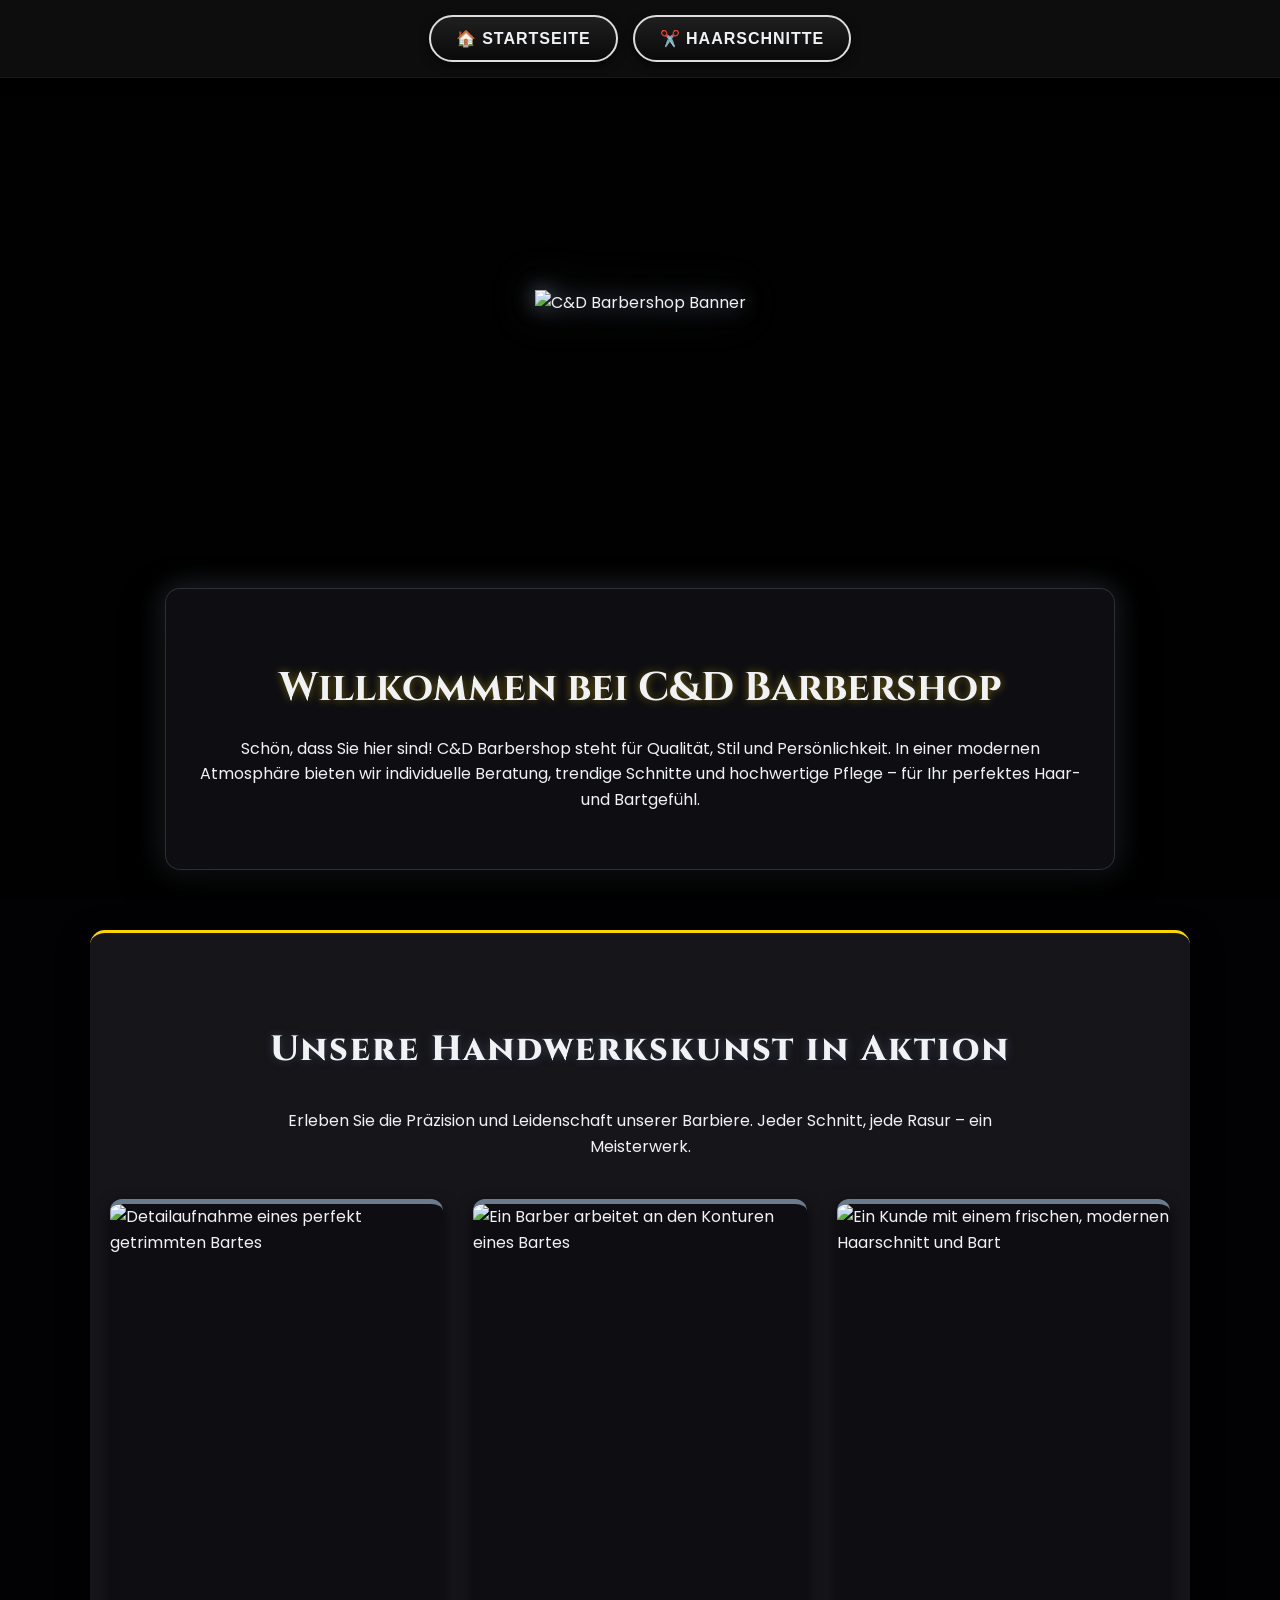
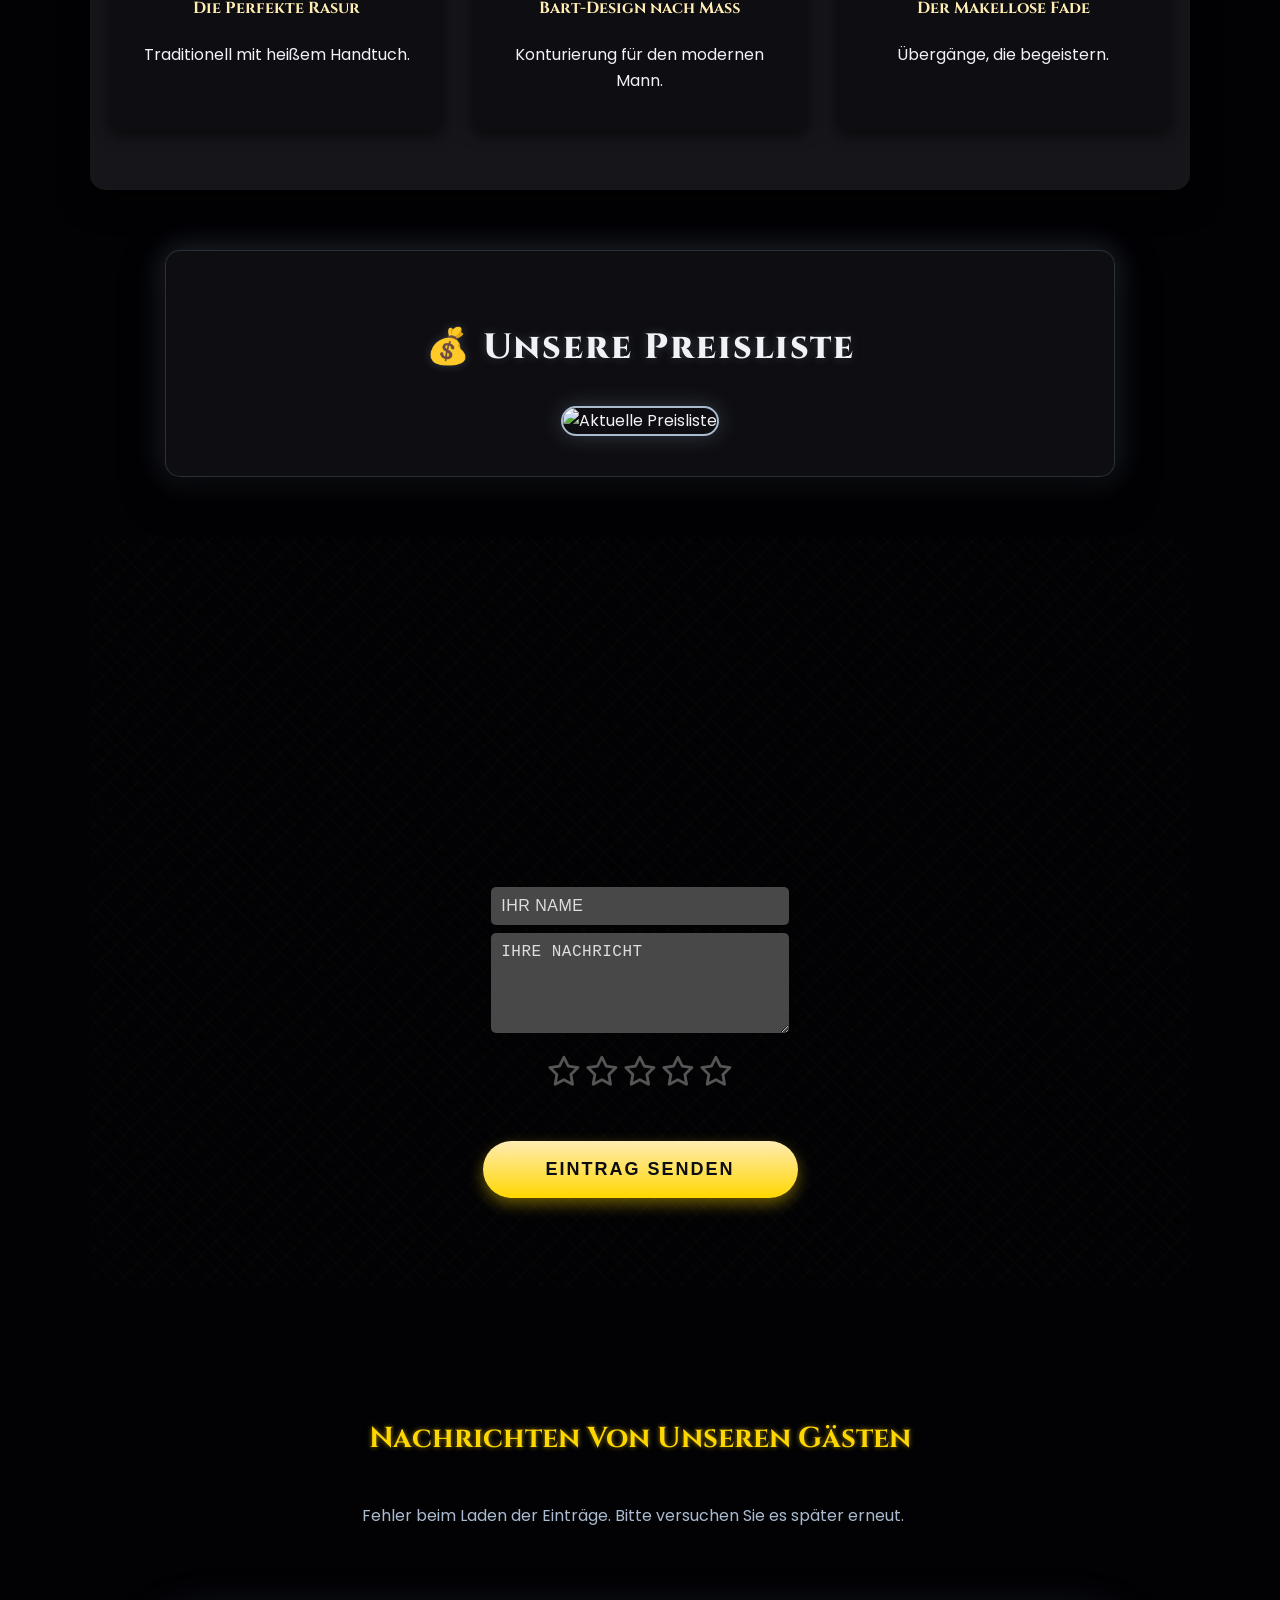
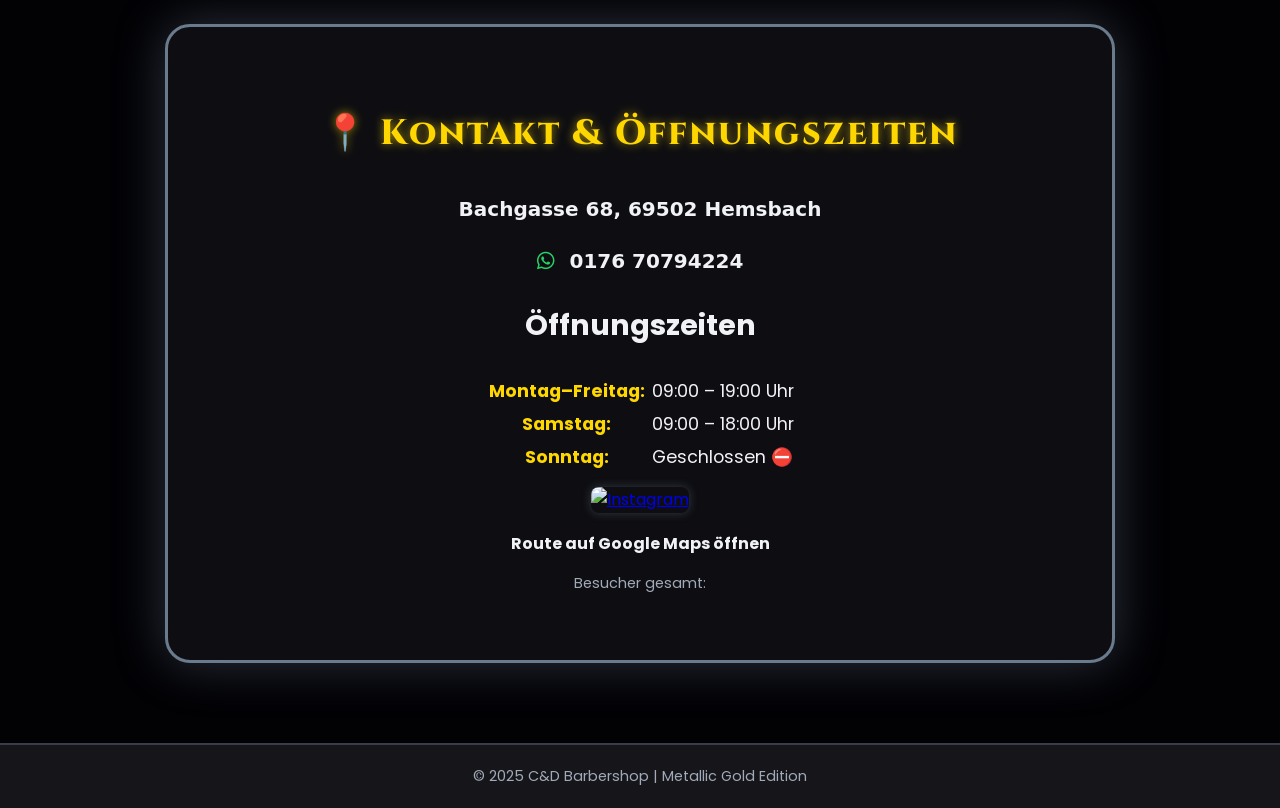
==== commit 9c8f83ba: "Refactor styles and improve guestbook layout Updated various styles and layout adjustments in the in" ====
--- a/index.html
+++ b/index.html
@@ -13,7 +13,7 @@
     VARIABLES & GLOBAL V4 (METALLIC GOLD)
     ========================== */
 :root{
-    --main-metallic:#6B7B8E; /* Mittleres Chrom-Grau */
+    --main-metallic:#6B7B8E; 
     --main-metallic-light:#AABBCF;
     --main-metallic-dark:#3A4A5C;
     --metallic-shadow:rgba(107, 123, 142, 0.4); 
@@ -24,7 +24,7 @@
     --text:#f0f2f5; 
     --muted:#a0aab8;
     --glass:rgba(255,255,255,0.05);
-    --max-width:1100px; /* ANGEPASST: Max. Breite für PC-Ansicht leicht reduziert */
+    --max-width:1100px; 
     --radius:15px; 
     --gold:#FFD700;
     --gold-light:#FFECB3;
@@ -32,6 +32,9 @@
     --gold-neon:rgba(255, 215, 0, 0.4);
     --heading-font: "Cinzel", serif;
     font-family:"Poppins",system-ui,-apple-system,"Segoe UI",Roboto,Arial,sans-serif;
+    
+    /* 🛠️ GÄSTEBUCH-POSITIONIERUNG (DESKTOP) 🛠️ */
+    --form-desktop-y: 45px; 
 }
 *{box-sizing:border-box}
 html,body{height:100%}
@@ -81,9 +84,10 @@
     0%, 100% { opacity: 0.6; }
     50% { opacity: 1; }
 }
-@keyframes neonFlicker {
-    0%, 19%, 21%, 23%, 25%, 54%, 56%, 100% { text-shadow: 0 0 5px rgba(171, 219, 227, 0.3), 0 0 10px rgba(171, 219, 227, 0.2), 0 0 15px rgba(171, 219, 227, 0.1); }
-    20%, 24%, 55% { text-shadow: none; }
+@keyframes glowing {
+    0% { box-shadow: 0 0 5px var(--metallic-shadow); }
+    50% { box-shadow: 0 0 20px var(--metallic-shadow); }
+    100% { box-shadow: 0 0 5px var(--metallic-shadow); }
 }
 
 /* TOP CONTROLS (Metallic) */
@@ -101,23 +105,29 @@
     border-bottom:1px solid rgba(255,255,255,0.05);
     box-shadow: 0 4px 12px rgba(0,0,0,0.4);
 }
+
+/* --- BUTTON DESIGN (Dunkel/Elegant) --- */
+
 .top-controls .ctrl-btn {
-    background: linear-gradient(180deg, var(--main-metallic-light), var(--main-metallic));
-    border: none;
-    color: #fff; 
-    padding:10px 22px;
-    border-radius:30px;
-    font-weight:700;
-    cursor:pointer;
-    transition: all .3s cubic-bezier(0.25, 0.8, 0.25, 1);
-    box-shadow: 0 4px 15px var(--metallic-shadow);
-    text-transform: uppercase;
-    letter-spacing: 1px;
-}
+    background: linear-gradient(180deg, #1f1f1f, #0a0a0a); /* Dunkler Grau-Schwarz-Gradient */
+    border: 2px solid #ddd; /* Hellerer grauer Rahmen */
+    color: var(--text); /* Textfarbe weiß */
+    padding: 12px 25px; /* Innenabstand */
+    border-radius: 40px; /* Stark abgerundete Ecken (Pill-Form) */
+    font-weight: 700; /* Fettgedruckter Text */
+    cursor: pointer; /* Mauszeiger als Hand */
+    transition: all .4s cubic-bezier(0.25, 0.8, 0.25, 1); /* Sanfte Animation */
+    box-shadow: 0 4px 10px rgba(0,0,0,0.6); /* Dezenter Schatten */
+    text-transform: uppercase; /* Text in Großbuchstaben */
+    letter-spacing: 1px; /* Leichter Zeichenabstand */
+    font-size: 1em; /* Schriftgröße */
+}
+
 .top-controls .ctrl-btn:hover {
-    transform: translateY(-5px) scale(1.02);
-    box-shadow: 0 8px 25px var(--metallic-shadow), 0 0 50px rgba(171, 219, 227, 0.2);
-    filter: brightness(1.1);
+    background: linear-gradient(180deg, #2a2a2a, #1a1a1a); /* Etwas hellerer Hover-Hintergrund */
+    transform: translateY(-4px) scale(1.02); /* Leichtes Anheben und Vergrößern */
+    box-shadow: 0 8px 20px rgba(0,0,0,0.8), 0 0 20px rgba(255,255,255,0.4); /* Kräftigerer Schatten und leichter weißer Schein */
+    filter: brightness(1.1); /* Helligkeit leicht erhöhen */
 }
 
 /* SECTIONS & TYPOGRAPHY */
@@ -193,7 +203,7 @@
 .barber-showcase-section {
      padding: 60px 20px;
      margin: 60px auto;
-     max-width: var(--max-width); /* Nutzt die neue, kompaktere max-width */
+     max-width: var(--max-width); 
      background: var(--surface); 
      border-radius: var(--radius);
      box-shadow: 0 10px 30px rgba(0, 0, 0, 0.8);
@@ -232,9 +242,8 @@
 }
 
 /* ============================================
-    GÄSTEBUCH STYLES
+    GÄSTEBUCH STYLES (Desktop Basis)
     ============================================ */
-
 .guestbook-section-custom{
     background-image: url('https://raw.githubusercontent.com/Artonstyle/Barbershop/main/images/G%C3%A4stebuch2.png'); 
     background-size: cover; 
@@ -243,7 +252,7 @@
     position: relative;
     padding: 0; 
     margin: 40px auto 0; 
-    max-width: var(--max-width); /* Nutzt die neue, kompaktere max-width */
+    max-width: var(--max-width); 
     box-shadow: inset 0 0 0 0vw rgba(0, 0, 0, 0.4); 
     min-height: 750px; 
     border-radius: var(--radius);
@@ -278,7 +287,7 @@
      text-align: center;
      position: relative;
      z-index: 10;
-     transform: translateY(45px); 
+     transform: translateY(var(--form-desktop-y)); 
 }
 .guestbook-form-wrapper input[type="text"],
 .guestbook-form-wrapper textarea {
@@ -290,7 +299,7 @@
 .guestbook-form-wrapper input[type="text"]:focus,.guestbook-form-wrapper textarea:focus{ border-color: var(--gold); box-shadow: 0 0 10px rgba(255,215,0,0.2); outline: none; }
 .guestbook-form-wrapper textarea { resize: vertical; min-height: 100px; }
 
-/* KORREKTUR DER STERNE: Abstände und Größe */
+/* STERNE */
 .star-rating { 
     font-size: 0; 
     margin: 0 0 35px; 
@@ -305,14 +314,7 @@
     padding: 0 2px; 
 }
 .star-rating span i { color: #555; transition: color 0.2s; } 
-/* Goldene Farbe für aktive Sterne */
 .star-rating span i.fas { color: var(--gold); } 
-
-@keyframes glowing {
-    0% { box-shadow: 0 0 5px var(--metallic-shadow); }
-    50% { box-shadow: 0 0 20px var(--metallic-shadow); }
-    100% { box-shadow: 0 0 5px var(--metallic-shadow); }
-}
 
 /* SUBMIT BUTTON (Golden) */
 .submit-btn { 
@@ -338,7 +340,7 @@
     box-shadow: 0 8px 25px rgba(255, 215, 0, 0.6);
 }
 
-/* MESSAGES (Metallic/Gold) */
+/* MESSAGES */
 .guestbook-messages-section { margin-top: 50px; padding-top: 50px; }
 .messages-overview h3 { 
     font-family: var(--heading-font); 
@@ -375,7 +377,7 @@
 }
 .message-card .card-stars i { color: var(--gold); font-size: 18px; margin-right: 3px; }
 
-/* CONTACT (Metallic) */
+/* CONTACT */
 .contact-section-deluxe {
     padding: 50px 20px;
     margin: 80px auto; 
@@ -390,43 +392,56 @@
     color: var(--gold);
     text-shadow: 0 0 10px var(--gold-shadow);
 }
-.contact-info {
-    margin-bottom: 20px;
-}
-.contact-info .address-line { 
+.contact-info .address-line,
+.contact-info .phone-number {
+    font-size: 1.25em; /* Deutlich größer */
+    font-weight: 600;
+    margin-bottom: 8px;
+}
+.contact-section-deluxe h3 { 
+    color: var(--text) !important; 
+    font-size: 1.8em;            
+    margin-top: 25px; 
+}
+.opening-hours-list {
+    list-style-type: none; 
+    padding-left: 0; 
+}
+.opening-hours-list li {
     color: var(--text);
-    text-align: center; 
-    margin-bottom: 5px;
-    font-size: 1.1em;
-}
-.contact-info .phone-number { 
-    font-weight: 700; 
-    color: var(--text); 
-    font-size: 1.4em; 
-    text-align: center;
-}
-.opening-hours-list strong { color: var(--main-metallic-light); display: inline-block; width: 160px; }
-
-/* Instagram Logo Größe */
-.social-links {
-    margin-top: 20px;
-    text-align: center;
-}
+    font-size: 1.1em; 
+    margin-bottom: 5px; 
+}
+.opening-hours-list strong { 
+    color: var(--gold); 
+    display: inline-block; 
+    width: 160px; 
+}
+/* Styling für den WhatsApp-Link */
+.phone-number a {
+    color: var(--text); /* Textfarbe beibehalten */
+    text-decoration: none;
+    transition: color 0.3s;
+}
+.phone-number a:hover {
+    color: var(--gold); /* Gold-Hover-Effekt */
+}
+.phone-number .fab.fa-whatsapp {
+    color: #25D366; /* WhatsApp-Grün */
+    margin-right: 8px;
+}
+
+/* INSTAGRAM LOGO GRÖSSE */
 .social-links a img { 
-    width: 38px; 
-    height: 38px; 
+    width: 32px; 
+    height: 32px; 
     margin: 0 12px; 
     box-shadow: 0 0 10px var(--metallic-shadow);
     border-radius: 8px; 
     transition: transform 0.3s, filter 0.3s, box-shadow 0.3s; 
 }
-.social-links a img:hover { 
-    transform: scale(1.15) rotate(0deg); 
-    filter: brightness(1.2); 
-    box-shadow: 0 0 20px var(--metallic-shadow);
-}
-
-/* FOOTER */
+
+/* FOOTER & GALLERY */
 footer{
     text-align:center;
     padding:20px 0;
@@ -436,166 +451,151 @@
     border-top:2px solid var(--metallic-shadow); 
     font-size: 0.9em;
 } 
-
-/* Gallery (Metallic) */
 #haarschnitt-section {
     display: none;
     padding: 40px 20px;
     background: var(--bg);
 }
+/* WEISSE ÜBERSCHRIFT GALERIE */
+#haarschnitt-section h2 { 
+    color: var(--text); /* Setzt die Farbe auf Weiß */
+    margin-top:20px;
+}
+
 .gallery {
-    /* ANGEPASST: 3 Spalten auf großen Bildschirmen für größere Bilder */
     display: grid;
     grid-template-columns: repeat(3, 1fr); 
-    gap: 25px; /* Etwas größerer Abstand */
+    gap: 25px; 
     max-width: 1200px;
     margin: 0 auto;
 }
+/* NEU: Entfernt Aspect-Ratio, um Originalgröße zu erhalten */
 .gallery img {
     width: 100%;
-    height: auto;
+    height: auto; 
     object-fit: cover; 
-    aspect-ratio: 1 / 1.1; 
     border-radius: 12px;
     border: 2px solid rgba(107, 123, 142, 0.2); 
     box-shadow: 0 8px 25px rgba(0, 0, 0, 0.7);
     transition: transform 0.3s, border-color 0.3s, box-shadow 0.3s;
 }
-.gallery img:hover {
-    transform: translateY(-8px) scale(1.05);
-    border-color: var(--main-metallic); 
-    box-shadow: 0 15px 40px rgba(0, 0, 0, 0.9), 0 0 25px var(--metallic-shadow);
-}
-
-/* Fade toggle */
+
+/* FADE TOGGLE LOGIK */
 .fade{opacity:0;transition:opacity .5s ease, transform .5s ease}
 .fade.show{opacity:1;transform:translateY(0)}
 
 
-/* RESPONSIVE ANPASSUNGEN (Wieder eingefügt und angepasst) */
-@media(max-width: 1000px){
-    /* ANPASSUNG: Bei kleineren Desktops oder großen Tablets */
-    .gallery {
-        grid-template-columns: repeat(3, 1fr);
-    }
-}
-
+/* ============================================
+    RESPONSIVE ANPASSUNGEN (Mobile Final)
+    ============================================ */
 @media(max-width: 768px){
     /* ALLGEMEINE ANPASSUNGEN */
-    h2 {
-        font-size: 1.8em; 
-        margin-bottom: 20px;
-    }
-    .container {
-        padding: 0 10px; 
-    }
-
-    /* TOP CONTROLS */
-    .top-controls {
-        padding: 10px;
-        gap: 10px;
-    }
-    .top-controls .ctrl-btn {
-        padding: 8px 15px;
-        font-size: 0.9em;
-    }
-
-    /* HEADER BANNER */
-    .header-banner{
-        height: 250px; 
-        padding: 10px;
-    }
-
-    /* WILLKOMMEN & PREIS SEKTIONEN */
-    .welcome-section, .image-price-section {
-        padding: 30px 15px; 
-        margin: 40px auto; 
-    }
-    .welcome-section h1 {
-        font-size: 1.8em; 
-    }
-
-    /* BARBER SHOWCASE GRID */
-    .barber-showcase-section {
-        padding: 40px 15px;
-        margin: 40px auto;
-    }
-    .barber-showcase-grid {
-        grid-template-columns: 1fr;
-        gap: 20px;
-    }
-    .barber-card img {
-        height: 250px; 
-    }
+    /* Button-Anpassung für Mobile */
+    .top-controls .ctrl-btn {padding: 10px 15px; font-size: 0.85em; margin: 3px;} 
     
-    /* GÄSTEBUCH (Mobile Anpassungen beibehalten) */
+    .header-banner{height: 250px; padding: 10px;}
+    .welcome-section, .image-price-section, .barber-showcase-section { margin: 40px auto; }
+    .barber-showcase-grid {grid-template-columns: 1fr; gap: 20px;}
+    .barber-card img {height: 250px;}
+
+    /* Anpassung der Schriftgröße für Adresse/Telefon auf Mobilgeräten */
+    .contact-info .address-line,
+    .contact-info .phone-number {
+        font-size: 1.1em;
+    }
+    
+    /* 🛠️ GÄSTEBUCH KORREKTUREN FÜR MOBILE 🛠️ */
     .guestbook-section-custom{
-        background-image:none!important;
-        min-height:auto;
-        padding:40px 10px;
-        background:var(--bg);
-    }
-    .guestbook-section-custom::before{opacity:0.05;} 
+        /* Abschnitt behält die geringe Höhe */
+        min-height: 420px; 
+        height: 220px; 
+        background-size: cover; 
+    }
     .guestbook-main-content{
-        position:static;
-        flex-direction:column;
-        height:auto;
-        padding-top:0;
+        padding: 0; 
+        align-items: flex-start; 
     }
     .guestbook-form-wrapper{
-        background:var(--card);
-        max-width:95%;
-        margin:20px auto;
-        padding:30px;
-        border:2px solid var(--main-metallic);
-        box-shadow:0 0 30px var(--metallic-shadow);
-        transform:none;
-        height:auto;
-    }
-    .guestbook-form-wrapper::before{content:"GUESTBOOK";display:block;color:var(--main-metallic-light);font-size:28px;font-weight:700;margin-bottom:20px;text-shadow:0 0 8px var(--metallic-shadow);}
+        /* Formular maximal kompakter machen und neu positionieren */
+        background: rgba(0, 0, 0, 0.75); 
+        border:2px solid var(--gold-light);
+        box-shadow:0 0 20px var(--gold-shadow);
+        
+        /* Absolute Zentrierung im 320px hohen Container */
+        position: absolute; 
+        top: 59%; 
+        left: 51%; 
+        transform: translate(-52%, -51%); 
+
+        max-width:214px; /* SCHMALER */
+        width: 95%; 
+        height: 260px; /* KÜRZER */
+        margin:0;
+        padding:5px 8px; 
+        border-radius: 15px;
+        
+        display: flex;
+        flex-direction: column;
+        align-items: center;
+        justify-content: center; 
+    }
+    .guestbook-form-wrapper::before{
+        content:"Gästebuch";
+        font-size:1.9em; 
+        margin-bottom:6px; 
+    }
+    .guestbook-form-wrapper input[type="text"],
+    .guestbook-form-wrapper textarea {
+        width: 75%; 
+        max-width: 230px; /* SCHMALER */
+        font-size: 12px; 
+        padding: 4px 8px; 
+        margin-bottom: 5px; 
+    }
+    .guestbook-form-wrapper input::placeholder,.guestbook-form-wrapper textarea::placeholder {
+        font-size: 12px;
+    }
+    .guestbook-form-wrapper textarea { 
+        resize: vertical; 
+        min-height: 40px; /* KÜRZER */
+    }
+    .star-rating {
+        margin: 5px 0 8px; 
+    }
+    .star-rating span {
+        font-size: 18px; 
+    }
+    .submit-btn {
+        width: 75%; 
+        padding: 2px 30px; 
+        font-size: 10px; 
+    }
+
+    /* NACHRICHTEN */
+    .guestbook-messages-section { margin-top: 0; padding-top: 20px; }
+    .messages-grid{grid-template-columns: 1fr; padding:0 10px;}
+    .messages-scroll-wrapper {max-height: 400px;}
+
+    /* GALERIE */
+    .gallery img {
+        height: auto;
+        object-fit: contain; 
+    }
+    .gallery{grid-template-columns: repeat(2, 1fr); gap: 15px;} 
     
-    .guestbook-form-wrapper input[type="text"],
-    .guestbook-form-wrapper textarea,
-    .submit-btn {
-        width: 100%; 
-        max-width: 100%;
-    }
-
-    /* GÄSTEBUCH NACHRICHTEN */
-    .messages-grid{
-        grid-template-columns: 1fr; 
-        padding:0 10px;
-    }
-    .messages-scroll-wrapper {
-        max-height: 400px; 
-    }
-
-    /* KONTAKT SEKTION */
-    .contact-section-deluxe {
-        padding: 30px 15px;
-        margin: 50px auto;
-    }
-    .opening-hours-list strong { 
-        width: 120px; 
-        display: block; 
-        margin-right: 0;
-    }
-    .opening-hours-list li {
-        display: flex; 
-        justify-content: center;
-        align-items: center;
-        gap: 10px;
-        margin-bottom: 5px;
-    }
-    
-    /* GALERIE */
-    /* Mobile-Galerie bleibt bei 2 Spalten, um Platz zu sparen */
-    .gallery{grid-template-columns: repeat(2, 1fr); gap: 15px;} 
+    /* INSTAGRAM LOGO (Mobile Anpassung) */
+    .social-links a img {
+        width: 38px;
+        height: 38px;
+    }
 }
 
 @media(max-width: 480px){
-    /* Zusätzliche Optimierung für sehr kleine Handys */
-    .gallery{grid-template-columns: 1fr; gap: 10px;} /* Nur 1 Spalte auf sehr kleinen Bildschirmen */
+    /* Bei sehr kleinen Bildschirmen */
+    .guestbook-form-wrapper {
+        max-width: 98%; 
+    }
+    .gallery{grid-template-columns: 1fr; gap: 10px;} 
 }
 </style>
 </head>
@@ -608,7 +608,7 @@
 
 <div class="top-controls">
     <button id="btnStartseite" class="ctrl-btn">🏠 Startseite</button>
-    <button id="btnHaarschnitt" class="ctrl-btn">⚙️ Galerie</button>
+    <button id="btnHaarschnitt" class="ctrl-btn">✂️ Haarschnitte</button>
 </div>
 
 <div id="siteContent" class="fade" style="transform: translateY(20px);"> 
@@ -670,11 +670,12 @@
                         <span data-rating="3"><i class="far fa-star"></i></span>
                         <span data-rating="4"><i class="far fa-star"></i></span>
                         <span data-rating="5"><i class="far fa-star"></i></span>
+                        <input type="hidden" id="hiddenRating" name="rating" value="0">
                     </div>
                     
                     <button type="submit" class="submit-btn">EINTRAG SENDEN</button>
                 </form>
-                <p id="successMsg" style="display:none;color:var(--gold);margin-top:15px;text-shadow: 0 0 5px var(--gold-shadow);">✅ Eintrag erfolgreich gesendet!</p>
+                <p id="successMsg" style="display:none;color:var(--gold);margin-top:10px;text-shadow: 0 0 5px var(--gold-shadow);">✅ Eintrag erfolgreich gesendet!</p>
             </div>
         </div>
     </div>
@@ -683,7 +684,9 @@
         <div class="messages-overview">
             <h3>Nachrichten Von Unseren Gästen</h3>
             <div class="messages-scroll-wrapper">
-                <div class="messages-grid" id="messagesGrid"></div>
+                <div class="messages-grid" id="messagesGrid">
+                    <p style="text-align:center;color:var(--gold-light); grid-column: 1 / -1;">Einträge werden geladen...</p>
+                </div>
             </div>
         </div>
         <div id="guestEntries"></div>
@@ -693,10 +696,14 @@
         <h2>📍 Kontakt & Öffnungszeiten</h2>
         <div class="contact-info">
             <p class="address-line">Bachgasse 68, 69502 Hemsbach</p>
-            <p class="phone-number">📞 0176 70794224</p>
+            <p class="phone-number">
+                <a href="https://wa.me/4917670794224" target="_blank" rel="noopener">
+                    <i class="fab fa-whatsapp"></i> 0176 70794224
+                </a>
+            </p>
         </div>
 
-        <h3 style="color:var(--gold-light);margin-top:20px;">Öffnungszeiten</h3>
+        <h3 style="color:var(--text); font-size: 1.8em; margin-top: 25px;">Öffnungszeiten</h3>
         <ul class="opening-hours-list" aria-label="Öffnungszeiten">
             <li><strong>Montag–Freitag:</strong> 09:00 – 19:00 Uhr</li>
             <li><strong>Samstag:</strong> 09:00 – 18:00 Uhr</li>
@@ -709,35 +716,48 @@
             </a>
         </div>
 
-        <p style="margin-top:18px;"><a href="https://www.google.com/maps/dir/?api=1&destination=Bachgasse+68,+69502+Hemsbach" target="_blank" rel="noopener" style="color:var(--gold-light);text-decoration:none;font-weight:700;transition:color 0.3s;" onmouseover="this.style.color='var(--gold-light)'" onmouseout="this.style.color='var(--gold-light)'">Route auf Google Maps öffnen</a></p>
+        <p style="margin-top:18px;">
+            <a href="https://www.google.com/maps/dir/?api=1&destination=Bachgasse+68,+69502+Hemsbach" target="_blank" rel="noopener" 
+               style="color:var(--text);text-decoration:none;font-weight:700;transition:color 0.3s;" 
+               onmouseover="this.style.color='var(--text)'" 
+               onmouseout="this.style.color='var(--text)'">
+                Route auf Google Maps öffnen
+            </a>
+        </p>
+        
+        <p id="visitor-counter-text" style="color: var(--muted); font-size: 0.9em; margin-top: 10px;">
+           Besucher gesamt: 
+           <script language="JavaScript" src="https://www.besucherzaehler-kostenlos.de/js/counter.js.php?count=1&id=artonstyle.github.ioBarbershop&start=0000000&design=3e"></script>
+        </p>
     </div>
 
     <footer>© 2025 C&D Barbershop | Metallic Gold Edition</footer>
 
 </div> 
 <section id="haarschnitt-section" class="fade" style="transform: translateY(20px);">
-    <h2 style="text-align:center;color:var(--gold-light);margin-top:20px;">⚙️ Haarschnitt Galerie</h2>
+    <h2 style="text-align:center;">✂️ Haarschnitt Galerie</h2>
     <div id="haarschnitt-loader" class="loader" style="display:none;color:var(--gold);text-align:center;padding:25px 0;font-size:1.1em;text-shadow:0 0 5px var(--gold-neon);">✨ Bilder werden geladen...</div>
-    <div id="haarschnitt-gallery" class="gallery" aria-live="polite"></div>
+    <div id="haarschnitt-gallery" class="gallery" aria-live="polite">
+        <p style="text-align:center;color:var(--muted); grid-column: 1 / -1;">Hier erscheinen die Bilder der Haarschnitte, sobald sie von GitHub geladen werden (funktioniert nur auf einem Webserver).</p>
+    </div>
 </section>
 
 <script>
 /* ---------------------------
     Gästebuch + Google Sheet
     --------------------------- */
-const sheetURL = "https://script.google.com/macros/s/AKfycbzSBO9iha-NH0D4j3GfGjxsOdoko1AqwrEnM2ie-dy1zrfu2OtjNH4TvnZVIkWh0KDB/exec";
+const sheetURL = "https://script.google.com/macros/s/AKfycbzSBO9iha-NH0D4j3GfGjxsOdoko1AqwrEnM2ie-dy1zrfu2OtjNH4TvnZVIkWh0KDB/exec"; 
 
 const form = document.getElementById("guestbookForm");
 const successMsg = document.getElementById("successMsg");
 const messagesGrid = document.getElementById('messagesGrid');
 const backgroundVideo = document.getElementById('background-video');
 
-// NEU: Verzögert das Starten des Videos, bis der Rest der Seite geladen ist
+// Video Autoplay
 window.addEventListener('load', () => {
      if (backgroundVideo) {
-         // Stellt sicher, dass das Video geladen wird, wenn der Rest der Seite bereit ist
          backgroundVideo.play().catch(error => {
-             console.error("Video konnte nicht automatisch abgespielt werden (Browsereinschränkung).", error);
+             console.error("Video konnte nicht automatisch abgespielt werden.", error);
          });
      }
 });
@@ -747,12 +767,7 @@
 document.addEventListener("DOMContentLoaded", () => {
     const stars = document.querySelectorAll('.star-rating span');
     let rating = 0;
-    const ratingInput = document.createElement('input');
-    ratingInput.type = 'hidden';
-    ratingInput.name = 'rating';
-    ratingInput.id = 'hiddenRating';
-    ratingInput.value = '0';
-    form.appendChild(ratingInput);
+    const ratingInput = document.getElementById('hiddenRating'); 
 
     function updateStars(r) {
        stars.forEach(s => {
@@ -768,30 +783,31 @@
     }
     
     stars.forEach(star => {
-       // Click: Setzt die permanente Bewertung
        star.addEventListener('click', () => {
           rating = parseInt(star.dataset.rating);
           updateStars(rating);
           ratingInput.value = rating;
        });
-       // Mouseover: Zeigt die temporäre Bewertung an
        star.addEventListener('mouseover', () => {
           updateStars(parseInt(star.dataset.rating)); 
        });
-       // Mouseout: Stellt die permanente (geklickte) Bewertung wieder her
        star.addEventListener('mouseout', () => {
           updateStars(rating);
        });
     });
 });
 
-// Load entries from Google Script
+// Load entries from Google Script (Lädt alle abgeschickten Beiträge)
 async function loadEntries(){
-    // Verhindert das Blockieren des Seitenaufbaus
     setTimeout(async () => {
        try{
           messagesGrid.innerHTML = '<p style="text-align:center;color:var(--gold-light); grid-column: 1 / -1; animation: goldPulse 1s infinite;">Lade Einträge...</p>';
           const res = await fetch(sheetURL);
+          
+          if (!res.ok) {
+             throw new Error(`HTTP Fehler: ${res.status}`);
+          }
+          
           const entries = await res.json();
           
           if (!entries || !entries.length) {
@@ -799,6 +815,7 @@
              return;
           }
 
+          // Einträge umkehren, damit die neuesten oben stehen.
           const cardsHtml = entries.reverse().map(e => {
              const entryRating = e.rating ? parseInt(e.rating) : 0;
              let starHtml = '';
@@ -807,9 +824,9 @@
              }
              let dateString;
              try {
+                // Konvertiert das Datum, das als String oder Zahl kommen kann
                 const dateValue = isNaN(new Date(e.date).getTime()) ? parseInt(e.date) : e.date;
                 const d = new Date(dateValue);
-                // Nur Datum anzeigen, da genaue Zeit bei Google Sheets schwer zu garantieren ist
                 dateString = d.toLocaleString('de-DE', { day: '2-digit', month: '2-digit', year: 'numeric' });
              } catch { dateString = 'Unbekanntes Datum'; }
 
@@ -826,7 +843,7 @@
           console.error("Fehler beim Laden der Einträge:", err);
           messagesGrid.innerHTML = '<p style="text-align:center;color:var(--main-metallic-light); grid-column: 1 / -1;">Fehler beim Laden der Einträge. Bitte versuchen Sie es später erneut.</p>';
        }
-    }, 500); // Verzögerung von 500ms, um den Hauptinhalt zuerst zu laden.
+    }, 500);
 }
 
 // Submit handler (POST to Google Script)
@@ -852,7 +869,11 @@
        data.append("text", text);
        data.append("rating", rating);
 
-       await fetch(sheetURL, { method: "POST", body: data });
+       const response = await fetch(sheetURL, { method: "POST", body: data });
+       
+       if (!response.ok) {
+           throw new Error(`Fehler beim Senden: ${response.status}`);
+       }
        
        // Success Feedback
        form.reset();
@@ -860,10 +881,13 @@
        if(ratingEl) ratingEl.value='0';
        successMsg.style.display = 'block';
        setTimeout(() => { successMsg.style.display = 'none'; }, 4000);
+       
+       // Beiträge neu laden, um den neuen Eintrag anzuzeigen
        loadEntries();
+       
     }catch(err){
        console.error(err);
-       alert("Fehler beim Senden des Eintrags!");
+       alert("Fehler beim Senden des Eintrags! Bitte prüfen Sie die Netzwerkeinstellungen.");
     } finally {
        btn.disabled = false; 
        btn.textContent = 'EINTRAG SENDEN';
@@ -920,6 +944,7 @@
     loaderElm.style.display = 'block';
     gallery.innerHTML = '';
     try {
+        // Dies ist die API-URL, um den Inhalt des Ordners abzurufen
         const apiUrl = 'https://api.github.com/repos/Artonstyle/Barbershop/contents/haarschnitte';
         const res = await fetch(apiUrl);
         if(!res.ok) throw new Error('GitHub API Fehler ' + res.status);
@@ -935,16 +960,16 @@
         
         images.forEach(f=>{
            const img = document.createElement('img');
-           img.src = f.download_url;
-           img.alt = f.name.replace(/\.[^/.]+$/, ""); // Dateiendung entfernen
-           img.loading = 'lazy'; // Lädt Bilder erst, wenn sie in den sichtbaren Bereich kommen.
+           img.src = f.download_url; // Der direkte Link zur Datei
+           img.alt = f.name.replace(/\.[^/.]+$/, ""); 
+           img.loading = 'lazy'; 
            gallery.appendChild(img);
         });
         imagesLoadedOnce = true;
         loaderElm.style.display = 'none';
     } catch (err) {
         console.error(err);
-        loaderElm.textContent = 'Fehler beim Laden der Bilder.';
+        loaderElm.textContent = 'Fehler beim Laden der Bilder. (API-Fehler)';
     }
 }
 
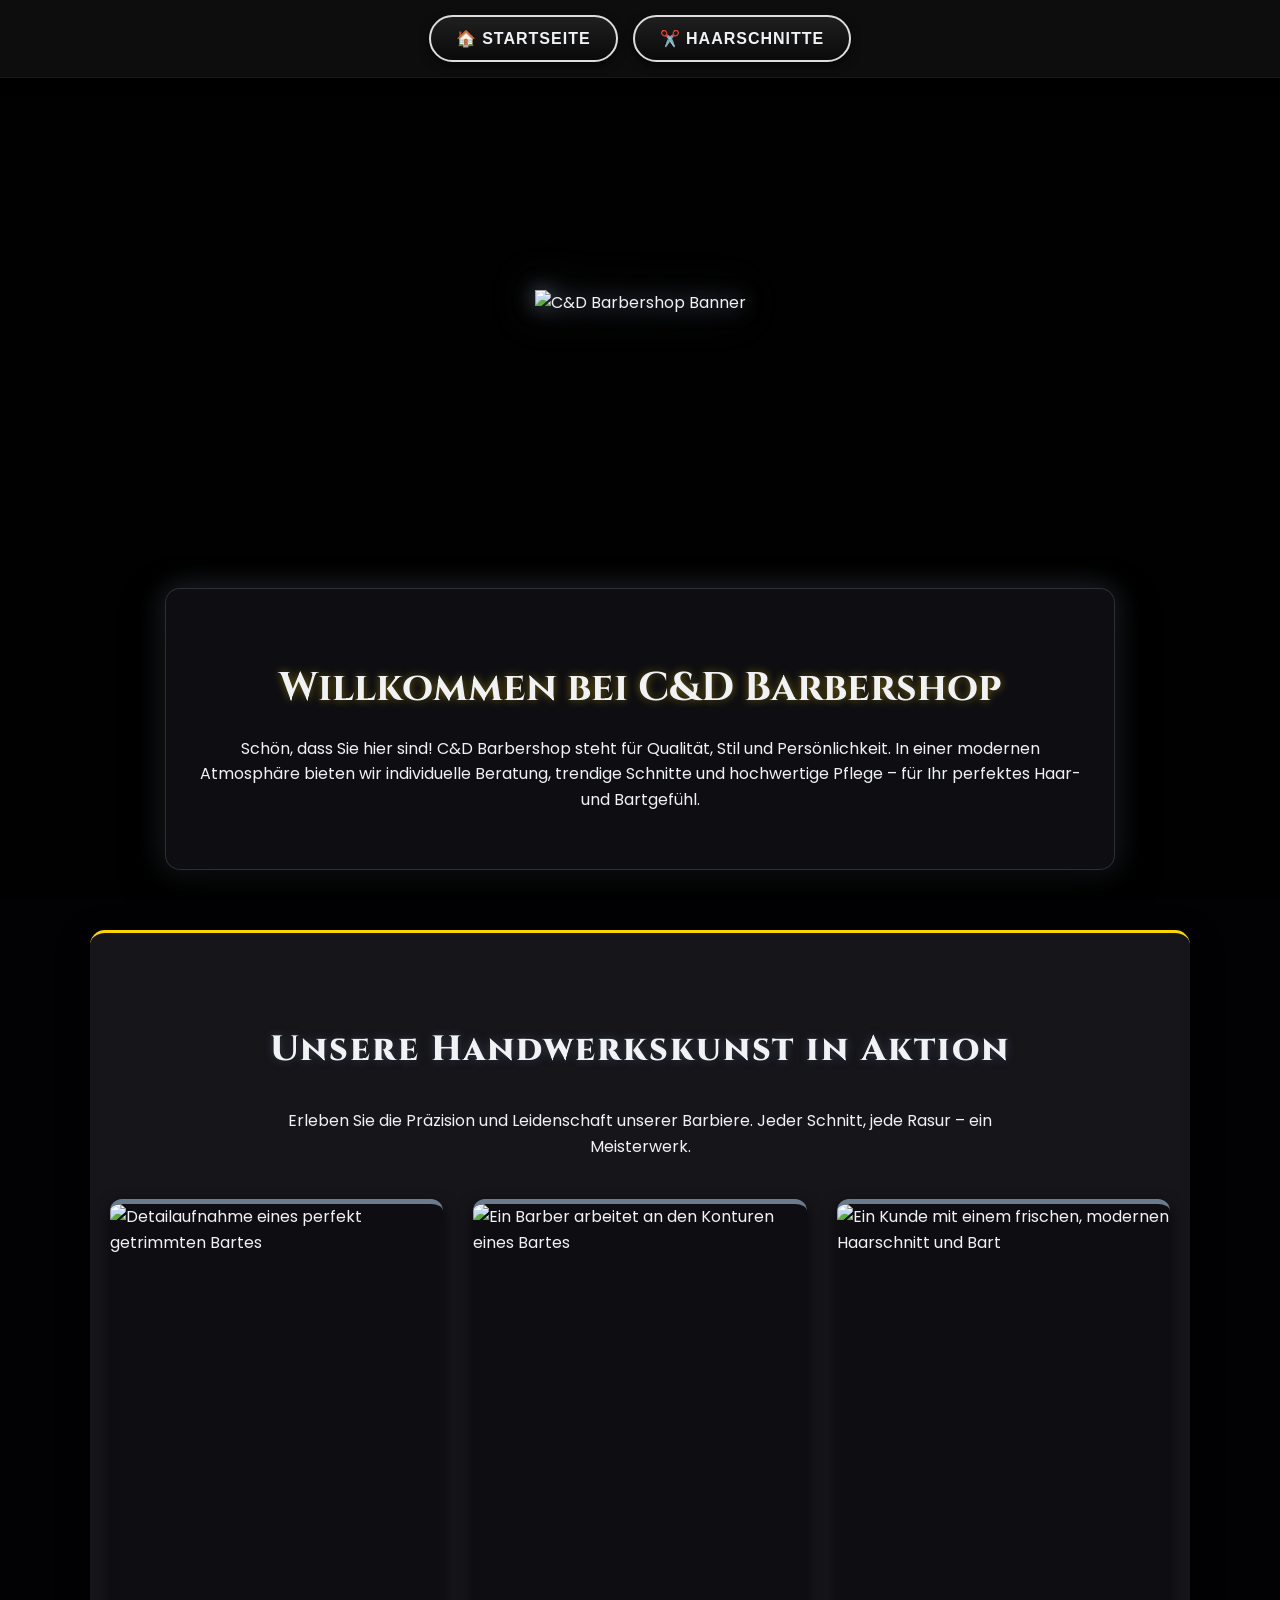
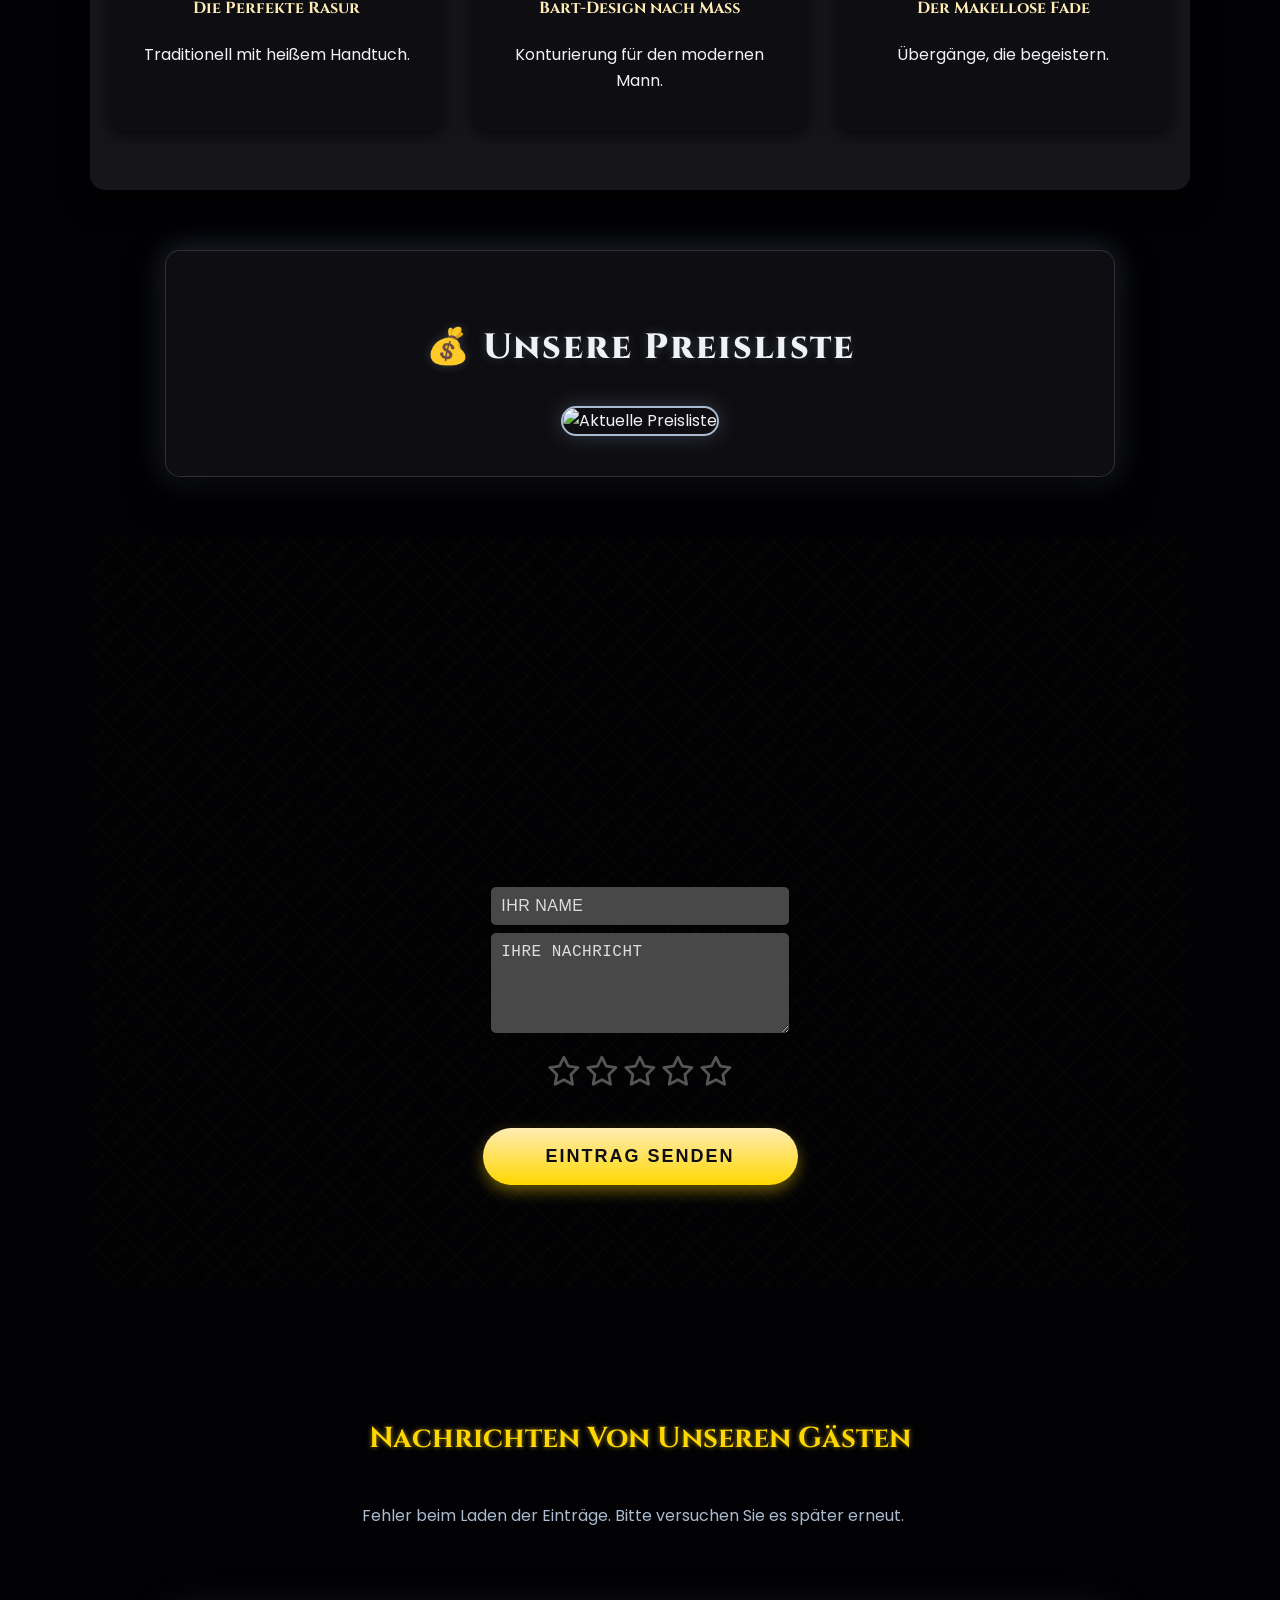
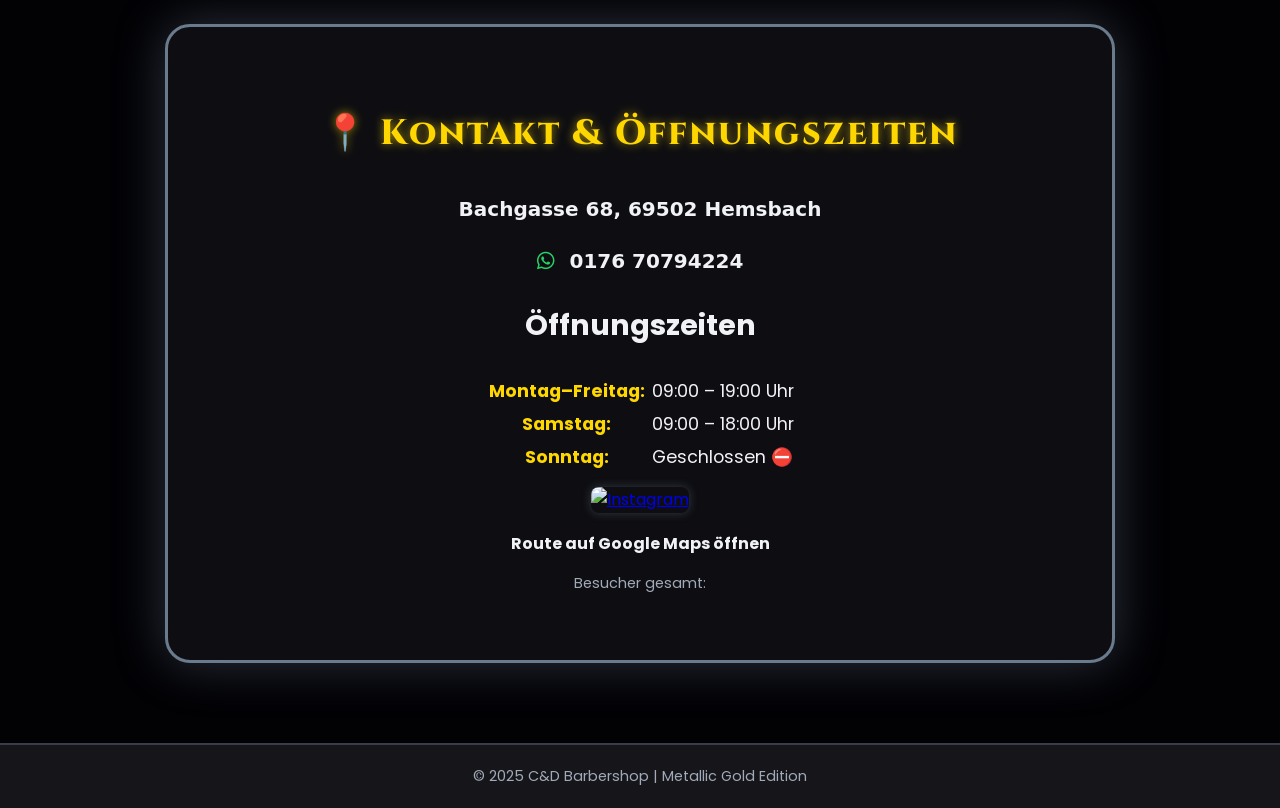
==== commit 031bac58: "Adjust margin-top and fix closing HTML tag" ====
--- a/index.html
+++ b/index.html
@@ -328,7 +328,7 @@
     transition: all 0.3s ease; 
     box-shadow: 0 6px 15px rgba(255, 215, 0, 0.4); 
     width: 90%; max-width: 320px; 
-    margin-top: 10px; 
+    margin-top: -3px; 
     font-size: 18px; 
     letter-spacing: 2px; 
     text-transform: uppercase;
@@ -507,8 +507,8 @@
     /* 🛠️ GÄSTEBUCH KORREKTUREN FÜR MOBILE 🛠️ */
     .guestbook-section-custom{
         /* Abschnitt behält die geringe Höhe */
-        min-height: 420px; 
-        height: 220px; 
+        min-height: 320px; 
+        height: 320px; 
         background-size: cover; 
     }
     .guestbook-main-content{
@@ -517,19 +517,19 @@
     }
     .guestbook-form-wrapper{
         /* Formular maximal kompakter machen und neu positionieren */
-        background: rgba(0, 0, 0, 0.75); 
-        border:2px solid var(--gold-light);
-        box-shadow:0 0 20px var(--gold-shadow);
+        background: rgba(0, 0, 0, 0.0); 
+        border:0px solid var(--gold-light);
+        box-shadow:0 0 0px var(--gold-shadow);
         
         /* Absolute Zentrierung im 320px hohen Container */
         position: absolute; 
-        top: 59%; 
+        top: 69%; 
         left: 51%; 
         transform: translate(-52%, -51%); 
 
-        max-width:214px; /* SCHMALER */
-        width: 95%; 
-        height: 260px; /* KÜRZER */
+        max-width:174px; /* SCHMALER */
+        width: 45%; 
+        height: 210px; /* KÜRZER */
         margin:0;
         padding:5px 8px; 
         border-radius: 15px;
@@ -540,14 +540,14 @@
         justify-content: center; 
     }
     .guestbook-form-wrapper::before{
-        content:"Gästebuch";
+        content:"";
         font-size:1.9em; 
         margin-bottom:6px; 
     }
     .guestbook-form-wrapper input[type="text"],
     .guestbook-form-wrapper textarea {
         width: 75%; 
-        max-width: 230px; /* SCHMALER */
+        max-width: 150px; /* SCHMALER */
         font-size: 12px; 
         padding: 4px 8px; 
         margin-bottom: 5px; 
@@ -563,18 +563,18 @@
         margin: 5px 0 8px; 
     }
     .star-rating span {
-        font-size: 18px; 
+        font-size: 21px; 
     }
     .submit-btn {
-        width: 75%; 
-        padding: 2px 30px; 
-        font-size: 10px; 
+        width: 65%; 
+        padding: 3px 10px; 
+        font-size: 9px; 
     }
 
     /* NACHRICHTEN */
-    .guestbook-messages-section { margin-top: 0; padding-top: 20px; }
+    .guestbook-messages-section { margin-top: 0; padding-top: 10px; }
     .messages-grid{grid-template-columns: 1fr; padding:0 10px;}
-    .messages-scroll-wrapper {max-height: 400px;}
+    .messages-scroll-wrapper {max-height: 200px;}
 
     /* GALERIE */
     .gallery img {
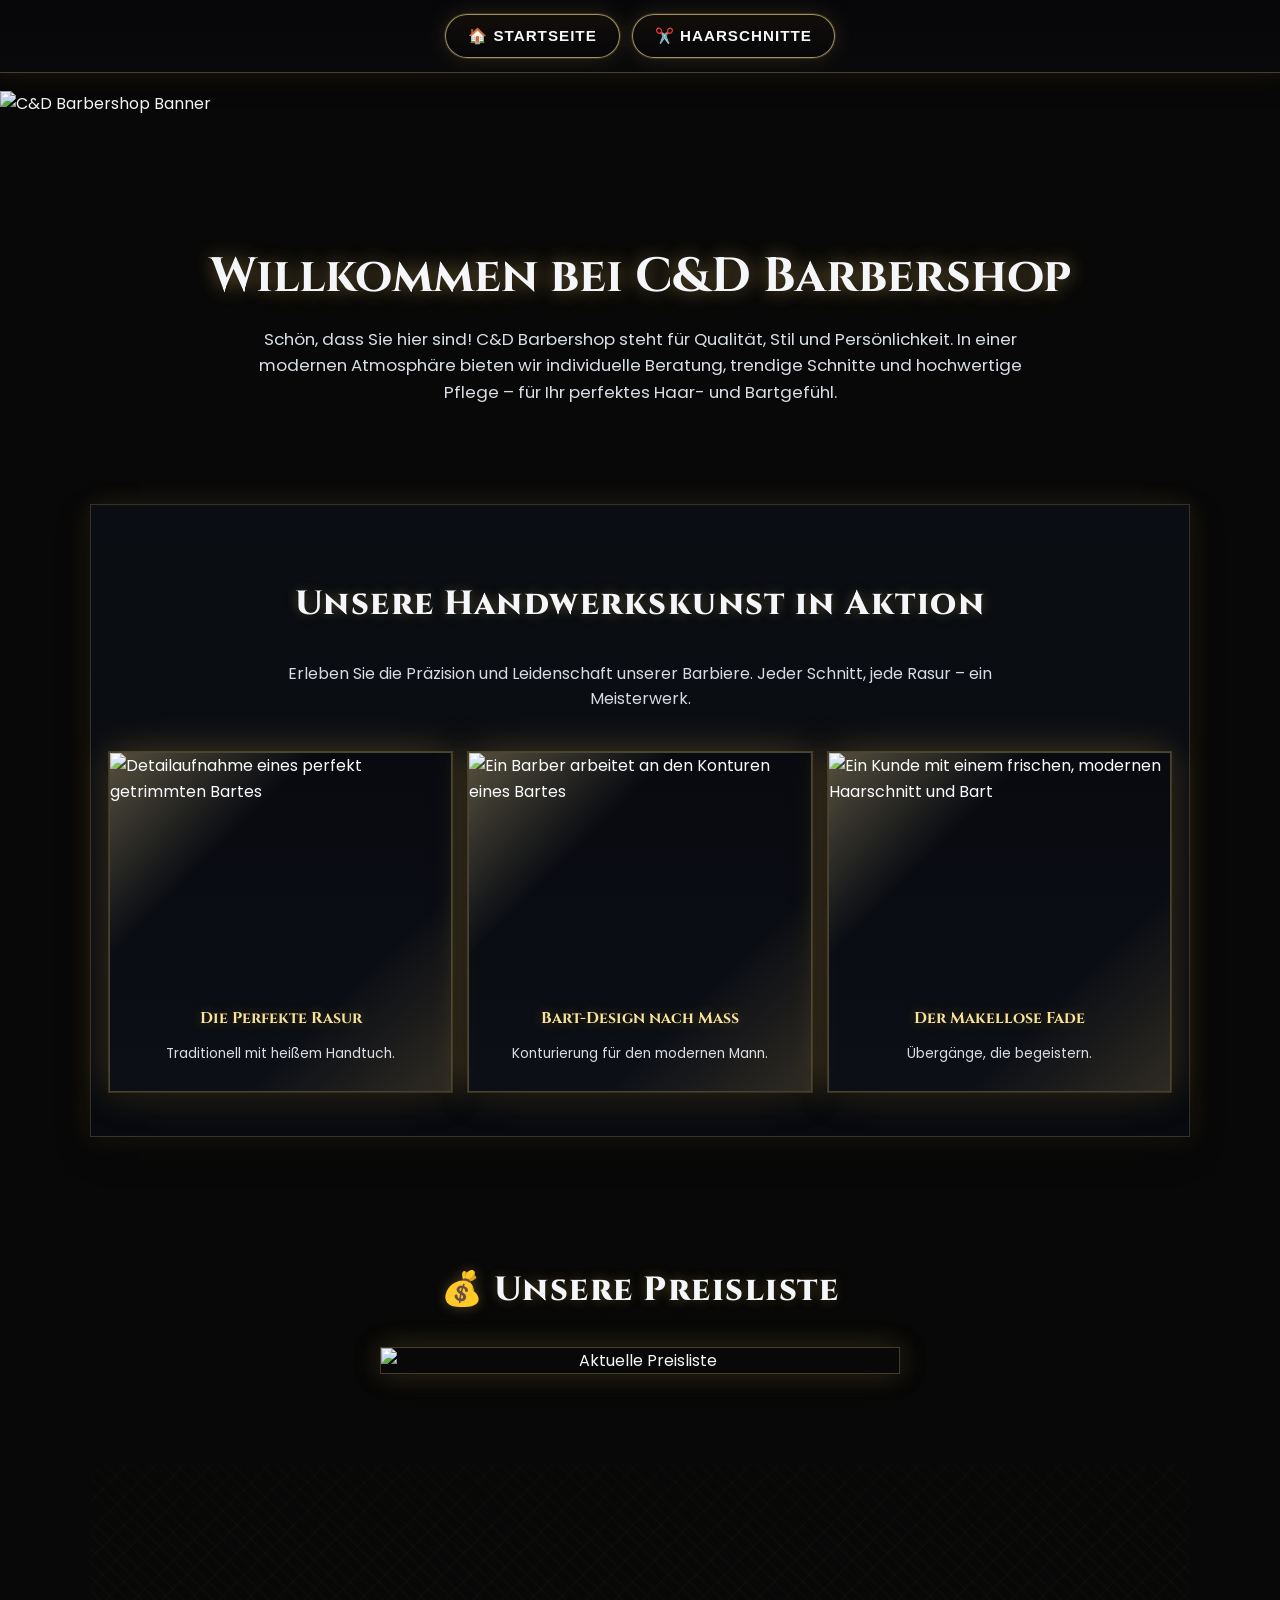
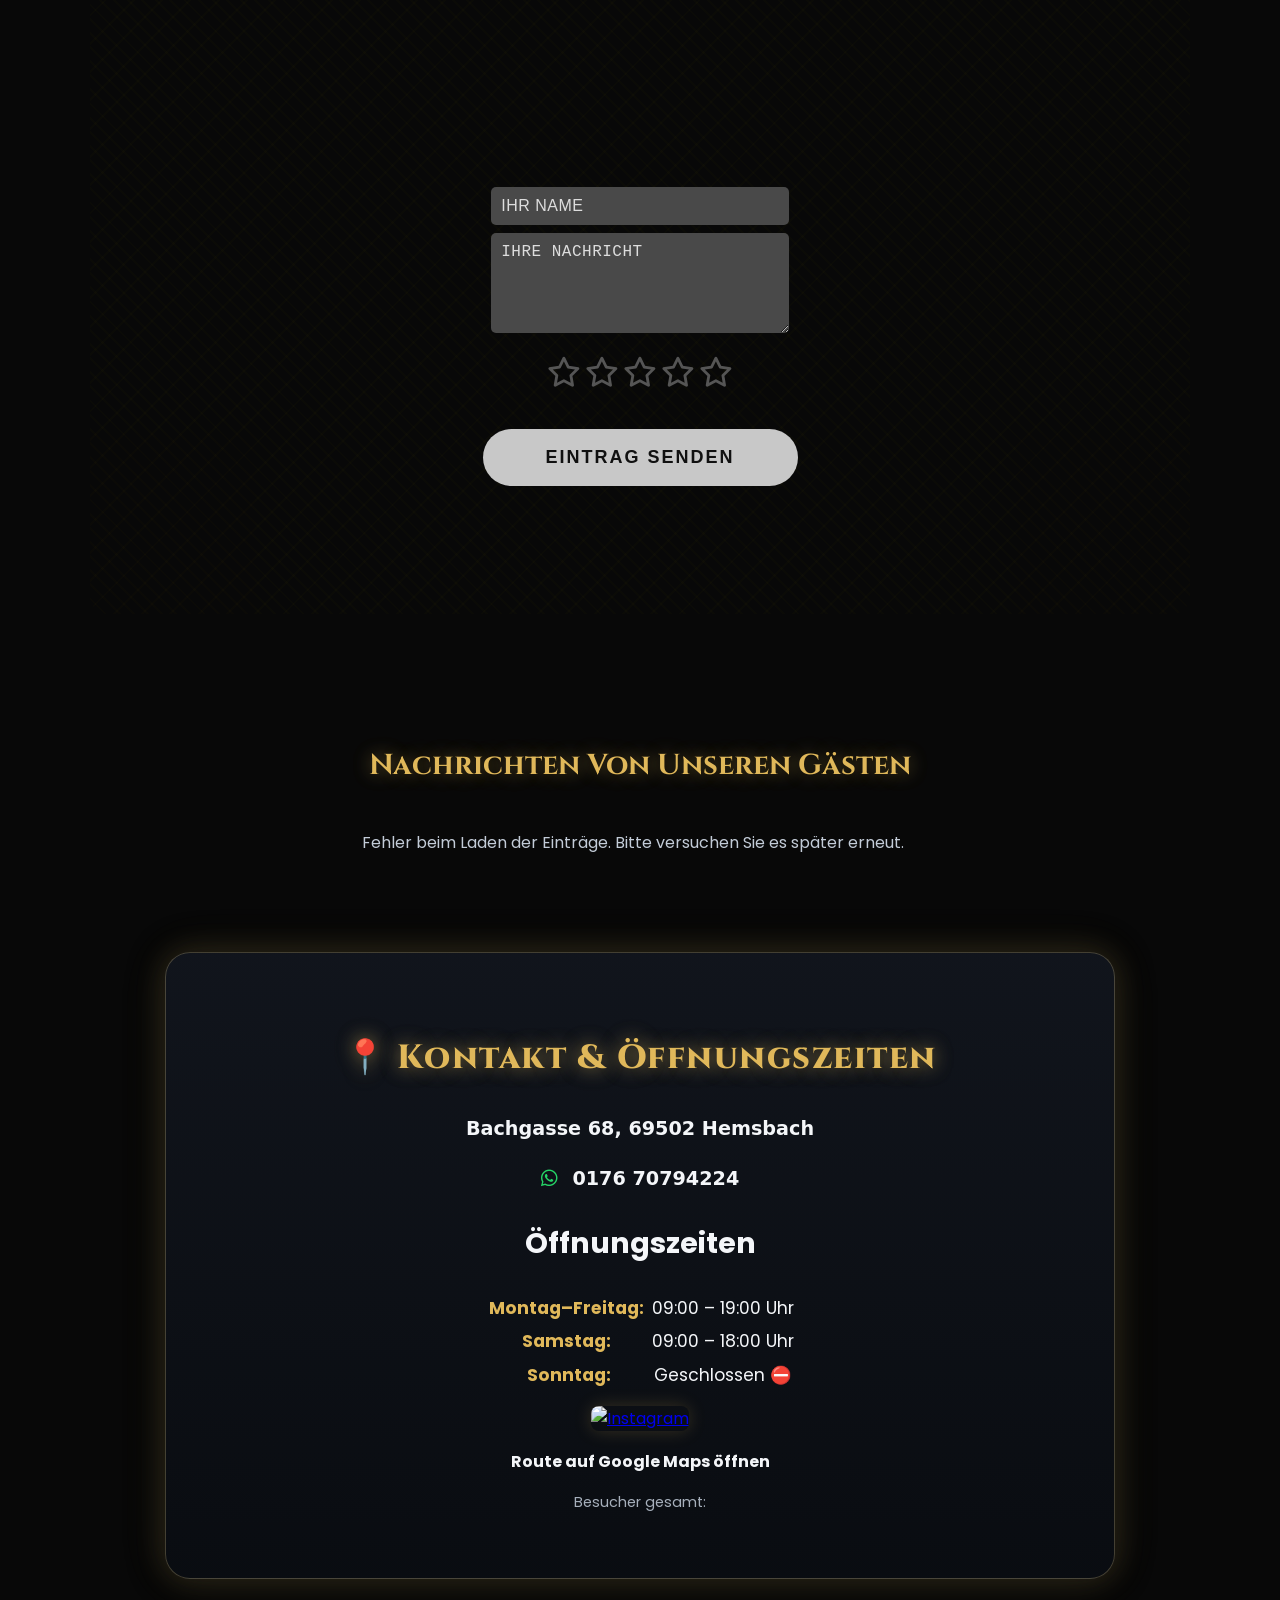
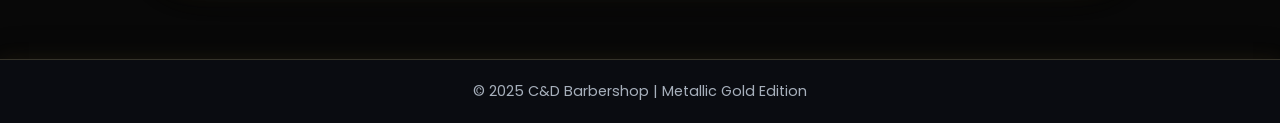
==== commit 546523e2: "Refactor styles and update HTML structure" ====
--- a/index.html
+++ b/index.html
@@ -3,258 +3,258 @@
 <head>
 <meta charset="utf-8">
 <meta name="viewport" content="width=device-width, initial-scale=1.0"> 
-<title>⚙️ C&D Barbershop – Metallic Gold Edition</title>
+<title>C&D Barbershop – Metallic Gold Edition</title>
 
 <link href="https://fonts.googleapis.com/css2?family=Poppins:wght@300;400;600;700&family=Cinzel:wght@600;700;800&display=swap" rel="stylesheet">
 <link rel="stylesheet" href="https://cdnjs.cloudflare.com/ajax/libs/font-awesome/6.0.0-beta3/css/all.min.css">
 
 <style>
 /* ==========================
-    VARIABLES & GLOBAL V4 (METALLIC GOLD)
+    VARIABLES & GLOBAL V5
     ========================== */
 :root{
-    --main-metallic:#6B7B8E; 
-    --main-metallic-light:#AABBCF;
-    --main-metallic-dark:#3A4A5C;
-    --metallic-shadow:rgba(107, 123, 142, 0.4); 
-
-    --bg:#020205; 
-    --card:#0e0e12; 
-    --surface:#15151a;
-    --text:#f0f2f5; 
-    --muted:#a0aab8;
-    --glass:rgba(255,255,255,0.05);
-    --max-width:1100px; 
-    --radius:15px; 
-    --gold:#FFD700;
-    --gold-light:#FFECB3;
-    --gold-shadow:rgba(255, 215, 0, 0.6);
-    --gold-neon:rgba(255, 215, 0, 0.4);
+    --main-metallic:#8a93a0;
+    --main-metallic-light:#c3ccd8;
+    --main-metallic-dark:#4a5563;
+    --metallic-shadow:rgba(138, 147, 160, 0.28);
+    --bg:#07080c;
+    --bg-alt:#0d1016;
+    --card:rgba(16, 19, 27, 0.88);
+    --surface:rgba(21, 25, 34, 0.82);
+    --text:#f4f6f9;
+    --muted:#a7b0bc;
+    --glass:rgba(255,255,255,0.06);
+    --max-width:1100px;
+    --radius:18px;
+    --gold:#e0b85a;
+    --gold-light:#f8e39a;
+    --gold-shadow:rgba(224, 184, 90, 0.42);
+    --gold-neon:rgba(224, 184, 90, 0.24);
     --heading-font: "Cinzel", serif;
     font-family:"Poppins",system-ui,-apple-system,"Segoe UI",Roboto,Arial,sans-serif;
-    
-    /* 🛠️ GÄSTEBUCH-POSITIONIERUNG (DESKTOP) 🛠️ */
-    --form-desktop-y: 45px; 
+    --form-desktop-y: 18px;
 }
 *{box-sizing:border-box}
 html,body{height:100%}
-
-/* ==========================
-    VIDEO HINTERGRUND STYLES
-    ========================== */
+html{scroll-behavior:smooth}
 body {
     margin:0;
     color:var(--text);
     line-height:1.6;
     -webkit-font-smoothing:antialiased;
     -moz-osx-font-smoothing:grayscale;
-    background-color: var(--bg); 
-    position: relative; 
-    overflow-x: hidden; 
-}
-
-#background-video {
-    position: fixed;
-    right: 0;
-    bottom: 0;
-    min-width: 100%; 
-    min-height: 100%;
-    width: auto;
-    height: auto;
-    z-index: -3; 
-    background-size: cover;
-    object-fit: cover; 
-    filter: brightness(0.7) grayscale(0.2); 
-}
-
-/* Overlay */
-.video-overlay {
-     position: fixed;
-     top: 0;
-     left: 0;
-     width: 100%;
-     height: 100%;
-     background-color: rgba(0, 0, 0, 0.7); 
-     z-index: -2; 
-}
-
-
-/* GLOBAL ANIMATIONS */
-@keyframes goldPulse {
-    0%, 100% { opacity: 0.6; }
-    50% { opacity: 1; }
-}
-@keyframes glowing {
-    0% { box-shadow: 0 0 5px var(--metallic-shadow); }
-    50% { box-shadow: 0 0 20px var(--metallic-shadow); }
-    100% { box-shadow: 0 0 5px var(--metallic-shadow); }
-}
-
-/* TOP CONTROLS (Metallic) */
+    background:#080808;
+    position: relative;
+    overflow-x: hidden;
+}
+body::before{
+    content:none;
+}
+@keyframes goldPulse { 0%, 100% { opacity: 0.45; } 50% { opacity: 0.9; } }
+@keyframes glowing { 0% { box-shadow: 0 0 5px var(--metallic-shadow); } 50% { box-shadow: 0 0 20px var(--metallic-shadow); } 100% { box-shadow: 0 0 5px var(--metallic-shadow); } }
+@keyframes floatIn { from { opacity: 0; transform: translateY(18px); } to { opacity: 1; transform: translateY(0); } }
 .top-controls {
     display:flex;
     justify-content:center;
     align-items:center;
-    gap:15px;
-    padding:15px;
-    background: var(--glass);
-    backdrop-filter: blur(5px);
+    gap:12px;
+    padding:14px 16px;
+    background: linear-gradient(180deg, rgba(7,7,10,0.96), rgba(10,10,12,0.90));
+    backdrop-filter: blur(8px);
     position:sticky;
     top:0;
-    z-index:999; 
-    border-bottom:1px solid rgba(255,255,255,0.05);
-    box-shadow: 0 4px 12px rgba(0,0,0,0.4);
-}
-
-/* --- BUTTON DESIGN (Dunkel/Elegant) --- */
-
+    z-index:999;
+    border-bottom:1px solid rgba(248,227,154,0.26);
+    box-shadow:0 10px 26px rgba(0,0,0,0.30), 0 0 24px rgba(224,184,90,0.14);
+}
 .top-controls .ctrl-btn {
-    background: linear-gradient(180deg, #1f1f1f, #0a0a0a); /* Dunkler Grau-Schwarz-Gradient */
-    border: 2px solid #ddd; /* Hellerer grauer Rahmen */
-    color: var(--text); /* Textfarbe weiß */
-    padding: 12px 25px; /* Innenabstand */
-    border-radius: 40px; /* Stark abgerundete Ecken (Pill-Form) */
-    font-weight: 700; /* Fettgedruckter Text */
-    cursor: pointer; /* Mauszeiger als Hand */
-    transition: all .4s cubic-bezier(0.25, 0.8, 0.25, 1); /* Sanfte Animation */
-    box-shadow: 0 4px 10px rgba(0,0,0,0.6); /* Dezenter Schatten */
-    text-transform: uppercase; /* Text in Großbuchstaben */
-    letter-spacing: 1px; /* Leichter Zeichenabstand */
-    font-size: 1em; /* Schriftgröße */
-}
-
+    background: linear-gradient(180deg, rgba(18,14,10,0.98), rgba(7,7,10,0.98));
+    border: 1px solid rgba(248,227,154,0.62);
+    color: var(--text);
+    padding: 12px 22px;
+    border-radius: 999px;
+    font-weight: 700;
+    cursor: pointer;
+    transition: transform .25s ease, box-shadow .25s ease, border-color .25s ease, background .25s ease;
+    box-shadow:0 0 0 1px rgba(224,184,90,0.16), 0 0 22px rgba(224,184,90,0.16);
+    text-transform: uppercase;
+    letter-spacing: 1px;
+    font-size: 0.95em;
+    position: relative;
+    overflow:hidden;
+}
+.top-controls .ctrl-btn::before{
+    content:"";
+    position:absolute;
+    inset:0;
+    background: linear-gradient(120deg, transparent 18%, rgba(248,227,154,0.22) 50%, transparent 82%);
+    transform: translateX(-120%);
+    transition: transform 0.55s ease;
+}
 .top-controls .ctrl-btn:hover {
-    background: linear-gradient(180deg, #2a2a2a, #1a1a1a); /* Etwas hellerer Hover-Hintergrund */
-    transform: translateY(-4px) scale(1.02); /* Leichtes Anheben und Vergrößern */
-    box-shadow: 0 8px 20px rgba(0,0,0,0.8), 0 0 20px rgba(255,255,255,0.4); /* Kräftigerer Schatten und leichter weißer Schein */
-    filter: brightness(1.1); /* Helligkeit leicht erhöhen */
-}
-
-/* SECTIONS & TYPOGRAPHY */
-#siteContent, #haarschnitt-section {
-    z-index: 100; 
-    position: relative; 
-}
-
+    background:
+      linear-gradient(180deg, rgba(224,184,90,0.24), rgba(248,227,154,0.12)),
+      linear-gradient(180deg, rgba(18,14,10,0.98), rgba(7,7,10,0.98));
+    transform: translateY(-2px) scale(1.02);
+    border-color: rgba(248,227,154,0.92);
+    box-shadow:
+      0 12px 30px rgba(0,0,0,0.38),
+      0 0 0 1px rgba(224,184,90,0.24),
+      0 0 28px rgba(224,184,90,0.24),
+      0 0 40px rgba(248,227,154,0.14);
+}
+.top-controls .ctrl-btn:hover::before{
+    transform: translateX(120%);
+}
+#siteContent, #haarschnitt-section { z-index: 100; position: relative; }
 .container{max-width:var(--max-width);margin:0 auto;padding:0 16px}
 .skip-link{position:absolute;left:-9999px;top:auto;overflow:hidden}
-.skip-link:focus{left:16px;top:16px;z-index:999;background:var(--card);padding:8px;border-radius:6px;color:var(--text)}
-
+.skip-link:focus{left:16px;top:16px;z-index:999;background:var(--card);padding:8px 12px;border-radius:10px;color:var(--text);box-shadow:0 10px 30px rgba(0,0,0,.35)}
 h2{
-    text-align: center; 
-    margin-bottom: 30px; 
-    font-weight: 800; 
-    color: var(--text); 
-    text-shadow: 0 0 10px var(--metallic-shadow);
+    text-align: center;
+    margin-bottom: 30px;
+    font-weight: 800;
+    color: var(--text);
+    text-shadow: 0 0 12px rgba(224,184,90,0.26), 0 0 22px rgba(248,227,154,0.08);
     font-family: var(--heading-font);
-    letter-spacing: 2px;
-    font-size: 2.2em;
-}
-
-/* HERO BANNER */
+    letter-spacing: 1.5px;
+    font-size: 2.1em;
+}
 .header-banner{
-    width: 100%; 
-    height: 450px; 
-    display: flex; 
-    justify-content: center; 
-    align-items: center; 
-    background: transparent; 
-    overflow: hidden; 
+    width: 100%;
+    max-width: none;
+    height: auto;
+    display: flex;
+    justify-content: center;
+    align-items: center;
+    background:#080808;
+    overflow: hidden;
     position: relative;
-    padding: 20px; 
+    z-index: 0;
+    padding: 0;
+    margin: 18px 0 0;
+    transition: background 0.35s ease;
+}
+.header-banner::after{
+    content:"";
+    position:absolute;
+    inset:0;
+    border-radius:0;
+    border:none;
+    box-shadow:none;
+    pointer-events:none;
 }
 .header-banner img{
-    max-width: 95%; 
-    max-height: 95%; 
-    object-fit: contain; 
-    filter: drop-shadow(0 0 10px rgba(107, 123, 142, 0.8)) drop-shadow(0 0 20px rgba(107, 123, 142, 0.4)); 
-    transition: transform 0.5s ease;
-}
-
-/* Welcome & Price Sections (Metallic) */
+    width: 100%;
+    max-width: none;
+    height: auto;
+    max-height: none;
+    object-fit: contain;
+    object-position: center center;
+    border-radius: 0;
+    filter:none;
+    transition: transform 0.45s ease, filter 0.45s ease;
+    animation: floatIn .8s ease both;
+}
+.header-banner img:hover{transform: scale(1.02)}
 .welcome-section, .image-price-section {
-    padding: 40px 25px; 
-    background: var(--card); 
-    border-radius: var(--radius); 
-    max-width: 950px; 
-    margin: 60px auto; 
-    text-align: center; 
-    box-shadow: 0 15px 40px rgba(0, 0, 0, 0.8), 0 0 30px var(--metallic-shadow);
-    border: 1px solid rgba(107, 123, 142, 0.3); 
-    transition: box-shadow 0.3s ease;
-} 
-.welcome-section h1{
-    font-size: 2.5em; 
-    margin-bottom: 10px; 
-    color: var(--text); 
+    padding: 42px 26px;
+    max-width: 950px;
+    margin: 48px auto;
+    text-align: center;
+    transition: transform 0.25s ease, opacity 0.25s ease, box-shadow 0.25s ease;
+}
+.welcome-section, .image-price-section, .barber-showcase-section, .guestbook-section-custom, .guestbook-messages-section, .contact-section-deluxe, footer, #haarschnitt-section { position: relative; z-index: 2; }
+.welcome-section{ background: transparent; border: none; box-shadow: none; }
+.welcome-section:hover{ box-shadow: none; }
+.image-price-section:hover, .barber-showcase-section:hover, .guestbook-section-custom:hover, .guestbook-messages-section:hover, .contact-section-deluxe:hover, footer:hover, #haarschnitt-section:hover { box-shadow: 0 18px 40px rgba(0,0,0,0.38), 0 0 34px rgba(224,184,90,0.20), 0 0 50px rgba(248,227,154,0.08); }
+.welcome-section h1{ font-size: clamp(2rem, 4vw, 3rem); margin-bottom: 10px; color: var(--text); font-family: var(--heading-font); text-shadow: 0 0 18px rgba(224,184,90,0.42), 0 0 34px rgba(248,227,154,0.14); }
+.welcome-section p{max-width: 780px;margin: 0 auto;color: #d9dee6;font-size: 1.05rem}
+.image-price-section img{
+    display: block;
+    width: 100%;
+    height: auto;
+    margin: 0 auto;
+    border-radius: 0;
+    box-shadow: none;
+    border: 1px solid rgba(248,227,154,0.24);
+    box-shadow: 0 0 24px rgba(0,0,0,0.34), 0 0 26px rgba(224,184,90,0.18), 0 0 40px rgba(248,227,154,0.08);
+}
+.barber-showcase-section {
+    padding: 44px 18px;
+    margin: 56px auto;
+    max-width: var(--max-width);
+    background: linear-gradient(180deg, rgba(12,15,21,0.92), rgba(8,10,15,0.96));
+    border-radius:0;
+    box-shadow: 0 14px 32px rgba(0,0,0,0.28);
+    border: 1px solid rgba(248,227,154,0.18);
+    position: relative;
+    box-shadow: 0 14px 32px rgba(0,0,0,0.30), 0 0 26px rgba(224,184,90,0.14);
+}
+.barber-showcase-section::before{
+    content:none;
+}
+.barber-showcase-section p { color: #d8dbe1 !important; }
+.barber-showcase-grid {
+    display: grid;
+    grid-template-columns: repeat(3, minmax(0, 1fr));
+    gap: 16px;
+}
+.barber-card {
+    background: linear-gradient(180deg, rgba(8,10,15,0.96), rgba(13,16,22,0.96));
+    border-radius:0;
+    overflow: hidden;
+    box-shadow:
+      0 10px 24px rgba(0, 0, 0, 0.42),
+      0 0 0 1px rgba(224,184,90,0.24),
+      0 0 34px rgba(224,184,90,0.30);
+    transition: transform 0.25s ease, box-shadow 0.25s ease, border-color 0.25s ease;
+    border: 1px solid rgba(248,227,154,0.26);
+    position: relative;
+}
+.barber-card::after{
+    content:"";
+    position:absolute;
+    inset:0;
+    background: linear-gradient(135deg, rgba(248,227,154,0.32), transparent 30%, transparent 70%, rgba(224,184,90,0.16));
+    pointer-events:none;
+    mix-blend-mode: screen;
+    opacity: 1;
+}
+.barber-card img {
+    width: 100%;
+    height: 220px;
+    object-fit: cover;
+    display: block;
+    filter: saturate(1.04) contrast(1.04);
+}
+.barber-card-info {
+    padding: 12px 10px 14px;
+    text-align: center;
+}
+.barber-card-info h4 {
+    color: #f8e39a;
     font-family: var(--heading-font);
-    text-shadow: 0 0 8px var(--gold-neon);
-} 
-.image-price-section img{
-    max-width: 100%; 
-    width: 100%; 
-    height: auto; 
-    border-radius: var(--radius); 
-    box-shadow: 0 0 20px var(--metallic-shadow); 
-    border: 2px solid var(--main-metallic-light); 
-} 
-
-/* BARBER SHOWCASE SECTION (Metallic) */
-.barber-showcase-section {
-     padding: 60px 20px;
-     margin: 60px auto;
-     max-width: var(--max-width); 
-     background: var(--surface); 
-     border-radius: var(--radius);
-     box-shadow: 0 10px 30px rgba(0, 0, 0, 0.8);
-     border-top: 3px solid var(--gold); 
-}
-.barber-showcase-section p {
-     color: var(--text) !important; 
-}
-.barber-showcase-grid {
-     display: grid;
-     grid-template-columns: repeat(auto-fit, minmax(280px, 1fr));
-     gap: 30px;
-}
-.barber-card {
-     background: var(--card);
-     border-radius: 12px;
-     overflow: hidden;
-     box-shadow: 0 5px 15px rgba(0, 0, 0, 0.6);
-     transition: transform 0.3s ease, box-shadow 0.3s ease;
-     border-top: 5px solid var(--main-metallic); 
-}
-.barber-card img {
-     width: 100%;
-     height: 350px;
-     object-fit: cover; 
-     display: block;
-     loading: lazy; 
-}
-.barber-card-info {
-     padding: 20px;
-     text-align: center;
-}
-.barber-card-info h4 {
-     color: var(--gold-light); 
-     font-family: var(--heading-font);
-}
-
-/* ============================================
-    GÄSTEBUCH STYLES (Desktop Basis)
-    ============================================ */
+    margin-bottom: 6px;
+    font-size: 0.98rem;
+    text-shadow: 0 0 14px rgba(224,184,90,0.32), 0 0 20px rgba(248,227,154,0.10);
+}
+.barber-card-info p{
+    color:#d5d9df;
+    font-size: 0.86rem;
+    line-height: 1.35;
+}
 .guestbook-section-custom{
-    background-image: url('https://raw.githubusercontent.com/Artonstyle/Barbershop/main/images/G%C3%A4stebuch2.png'); 
-    background-size: cover; 
+    background-image: url('https://raw.githubusercontent.com/Artonstyle/Barbershop/main/images/G%C3%A4stebuch2.png');
+    background-size: cover;
     background-position: center center;
     background-repeat: no-repeat;
     position: relative;
-    padding: 0; 
-    margin: 40px auto 0; 
-    max-width: var(--max-width); 
-    box-shadow: inset 0 0 0 0vw rgba(0, 0, 0, 0.4); 
-    min-height: 750px; 
+    padding: 0;
+    margin: 40px auto 0;
+    max-width: var(--max-width);
+    box-shadow: inset 0 0 0 0vw rgba(0, 0, 0, 0.4);
+    min-height: 750px;
     border-radius: var(--radius);
     overflow: hidden;
 }
@@ -262,7 +262,7 @@
      content: "";
      position: absolute;
      inset: 0;
-     background-image: 
+     background-image:
        repeating-linear-gradient(45deg, rgba(255,215,0,0.02) 0px, rgba(255,215,0,0.02) 2px, transparent 2px, transparent 10px),
        repeating-linear-gradient(-45deg, rgba(255,215,0,0.02) 0px, rgba(255,215,0,0.02) 2px, transparent 2px, transparent 20px);
      animation: goldPulse 5s ease-in-out infinite;
@@ -272,339 +272,269 @@
 .guestbook-main-content {
      display: flex;
      justify-content: center;
-     align-items: center; 
-     position: absolute; 
+     align-items: center;
+     position: absolute;
      inset: 0;
      z-index: 10;
 }
 .guestbook-form-wrapper {
      background: transparent;
      border: none;
-     padding: 180px 40px 40px; 
-     max-width: 430px; 
-     height: 500px; 
-     box-shadow: none; 
+     padding: 180px 40px 40px;
+     max-width: 430px;
+     height: 500px;
+     box-shadow: none;
      text-align: center;
      position: relative;
      z-index: 10;
-     transform: translateY(var(--form-desktop-y)); 
+     transform: translateY(var(--form-desktop-y));
 }
 .guestbook-form-wrapper input[type="text"],
 .guestbook-form-wrapper textarea {
-    width: 85%; padding: 10px 10px; margin-bottom: 8px; 
-    background: rgba(80, 80, 80, 0.9); border: none; border-radius: 5px; color: #fff; box-sizing: border-box;
+    width: 85%;
+    padding: 10px 10px;
+    margin-bottom: 8px;
+    background: rgba(80, 80, 80, 0.9);
+    border: none;
+    border-radius: 5px;
+    color: #fff;
+    box-sizing: border-box;
     font-size: 16px;
 }
 .guestbook-form-wrapper input::placeholder,.guestbook-form-wrapper textarea::placeholder { color: #dddddd; font-size: 16px; font-weight: 400; letter-spacing: 0.5px; opacity: 1; }
-.guestbook-form-wrapper input[type="text"]:focus,.guestbook-form-wrapper textarea:focus{ border-color: var(--gold); box-shadow: 0 0 10px rgba(255,215,0,0.2); outline: none; }
+.guestbook-form-wrapper input[type="text"]:focus,.guestbook-form-wrapper textarea:focus{ border-color: #444; box-shadow: none; outline: none; }
 .guestbook-form-wrapper textarea { resize: vertical; min-height: 100px; }
 
 /* STERNE */
-.star-rating { 
-    font-size: 0; 
-    margin: 0 0 35px; 
-    color: #888; 
-    cursor: pointer; 
-    display: block; 
-    text-align: center; 
+.star-rating {
+    font-size: 0;
+    margin: 0 0 35px;
+    color: #888;
+    cursor: pointer;
+    display: block;
+    text-align: center;
 }
 .star-rating span {
-    display: inline-block; 
-    font-size: 30px; 
-    padding: 0 2px; 
-}
-.star-rating span i { color: #555; transition: color 0.2s; } 
-.star-rating span i.fas { color: var(--gold); } 
+    display: inline-block;
+    font-size: 30px;
+    padding: 0 2px;
+}
+.star-rating span i { color: #555; transition: color 0.2s; }
+.star-rating span i.fas { color: var(--gold); }
 
 /* SUBMIT BUTTON (Golden) */
-.submit-btn { 
-    background: linear-gradient(0deg, var(--gold), var(--gold-light)); 
-    color: var(--card); 
-    font-weight: 800; 
-    border: none; 
-    border-radius: 40px; 
-    padding: 18px 60px; 
-    cursor: pointer; 
-    transition: all 0.3s ease; 
-    box-shadow: 0 6px 15px rgba(255, 215, 0, 0.4); 
-    width: 90%; max-width: 320px; 
-    margin-top: -3px; 
-    font-size: 18px; 
-    letter-spacing: 2px; 
+.submit-btn {
+    background:#c8c8c8;
+    color:#101010;
+    font-weight: 800;
+    border: none;
+    border-radius: 40px;
+    padding: 18px 60px;
+    cursor: pointer;
+    transition: all 0.3s ease;
+    box-shadow:none;
+    width: 90%;
+    max-width: 320px;
+    margin-top: -3px;
+    font-size: 18px;
+    letter-spacing: 2px;
     text-transform: uppercase;
 }
-.submit-btn:hover { 
-    transform: translateY(-5px); 
-    animation: glowing 1.5s infinite; 
-    filter: brightness(1.1);
-    box-shadow: 0 8px 25px rgba(255, 215, 0, 0.6);
+.submit-btn:hover {
+    transform:none;
+    animation:none;
+    filter:none;
+    box-shadow:none;
 }
 
 /* MESSAGES */
 .guestbook-messages-section { margin-top: 50px; padding-top: 50px; }
-.messages-overview h3 { 
-    font-family: var(--heading-font); 
-    color: var(--gold); 
+.messages-overview h3 {
+    font-family: var(--heading-font);
+    color: var(--gold);
     text-align: center;
-    font-size: 1.8em; 
+    font-size: 1.8em;
     margin-bottom: 25px;
-    text-shadow: 0 0 5px var(--gold-shadow);
-} 
+    text-shadow: 0 0 18px rgba(224,184,90,0.42), 0 0 30px rgba(248,227,154,0.14);
+}
 .messages-scroll-wrapper {
-    max-height: 550px; 
+    max-height: 620px;
     overflow-y: auto;
     padding-right: 15px;
 }
 .messages-scroll-wrapper::-webkit-scrollbar { width: 8px; }
-.messages-scroll-wrapper::-webkit-scrollbar-track { background: var(--card); border-radius: 10px; }
-.messages-scroll-wrapper::-webkit-scrollbar-thumb { background: var(--main-metallic); border-radius: 10px; border: 2px solid var(--card); } 
-.messages-scroll-wrapper::-webkit-scrollbar-thumb:hover { background: var(--main-metallic-light); }
+.messages-scroll-wrapper::-webkit-scrollbar-track { background: #101010; border-radius: 10px; }
+.messages-scroll-wrapper::-webkit-scrollbar-thumb { background: #2a2a2a; border-radius: 10px; border: 2px solid #101010; }
+.messages-scroll-wrapper::-webkit-scrollbar-thumb:hover { background: #3a3a3a; }
 
 .messages-grid {
     display: grid;
-    grid-template-columns: repeat(auto-fit, minmax(280px, 1fr)); 
+    grid-template-columns: repeat(auto-fit, minmax(280px, 1fr));
     gap: 20px;
     padding: 0 50px;
 }
 
 .message-card {
-    background: var(--card);
-    border: 1px solid rgba(107, 123, 142, 0.2); 
-    border-radius: 15px;
+    background:#080808;
+    border: 1px solid rgba(248,227,154,0.24);
+    border-radius: 0;
     padding: 25px;
-    box-shadow: 0 5px 20px rgba(0, 0, 0, 0.5); 
-    border-left: 5px solid var(--gold); 
-}
-.message-card .card-stars i { color: var(--gold); font-size: 18px; margin-right: 3px; }
-
-/* CONTACT */
-.contact-section-deluxe {
-    padding: 50px 20px;
-    margin: 80px auto; 
-    max-width: 950px;
-    background: var(--card);
-    border: 3px solid var(--main-metallic); 
-    border-radius: 25px;
-    box-shadow: 0 0 50px var(--metallic-shadow); 
-    text-align: center; 
-}
-.contact-section-deluxe h2 {
-    color: var(--gold);
-    text-shadow: 0 0 10px var(--gold-shadow);
-}
-.contact-info .address-line,
-.contact-info .phone-number {
-    font-size: 1.25em; /* Deutlich größer */
-    font-weight: 600;
-    margin-bottom: 8px;
-}
-.contact-section-deluxe h3 { 
-    color: var(--text) !important; 
-    font-size: 1.8em;            
-    margin-top: 25px; 
-}
-.opening-hours-list {
-    list-style-type: none; 
-    padding-left: 0; 
-}
-.opening-hours-list li {
-    color: var(--text);
-    font-size: 1.1em; 
-    margin-bottom: 5px; 
-}
-.opening-hours-list strong { 
-    color: var(--gold); 
-    display: inline-block; 
-    width: 160px; 
-}
-/* Styling für den WhatsApp-Link */
-.phone-number a {
-    color: var(--text); /* Textfarbe beibehalten */
-    text-decoration: none;
-    transition: color 0.3s;
-}
-.phone-number a:hover {
-    color: var(--gold); /* Gold-Hover-Effekt */
-}
-.phone-number .fab.fa-whatsapp {
-    color: #25D366; /* WhatsApp-Grün */
-    margin-right: 8px;
-}
-
-/* INSTAGRAM LOGO GRÖSSE */
-.social-links a img { 
-    width: 32px; 
-    height: 32px; 
-    margin: 0 12px; 
-    box-shadow: 0 0 10px var(--metallic-shadow);
-    border-radius: 8px; 
-    transition: transform 0.3s, filter 0.3s, box-shadow 0.3s; 
-}
-
-/* FOOTER & GALLERY */
-footer{
-    text-align:center;
-    padding:20px 0;
-    background:var(--surface);
-    color:var(--muted);
-    margin-top:80px;
-    border-top:2px solid var(--metallic-shadow); 
-    font-size: 0.9em;
-} 
-#haarschnitt-section {
-    display: none;
-    padding: 40px 20px;
-    background: var(--bg);
-}
-/* WEISSE ÜBERSCHRIFT GALERIE */
-#haarschnitt-section h2 { 
-    color: var(--text); /* Setzt die Farbe auf Weiß */
-    margin-top:20px;
-}
-
-.gallery {
-    display: grid;
-    grid-template-columns: repeat(3, 1fr); 
-    gap: 25px; 
-    max-width: 1200px;
-    margin: 0 auto;
-}
-/* NEU: Entfernt Aspect-Ratio, um Originalgröße zu erhalten */
-.gallery img {
-    width: 100%;
-    height: auto; 
-    object-fit: cover; 
-    border-radius: 12px;
-    border: 2px solid rgba(107, 123, 142, 0.2); 
-    box-shadow: 0 8px 25px rgba(0, 0, 0, 0.7);
-    transition: transform 0.3s, border-color 0.3s, box-shadow 0.3s;
-}
-
-/* FADE TOGGLE LOGIK */
+    box-shadow: 0 5px 20px rgba(0, 0, 0, 0.5), 0 0 26px rgba(224,184,90,0.18);
+    border-left: 5px solid var(--gold);
+}
+.message-card .card-stars i { color: var(--gold); font-size: 18px; margin-right: 3px; text-shadow: 0 0 18px rgba(224,184,90,0.50); }
+.contact-section-deluxe { padding: 50px 22px; margin: 80px auto; max-width: 950px; background: linear-gradient(180deg, rgba(18,22,30,0.93), rgba(10,13,18,0.95)); border: 1px solid rgba(248,227,154,0.24); border-radius: 25px; box-shadow: 0 0 40px rgba(0,0,0,0.28), 0 0 30px rgba(224,184,90,0.18), 0 0 48px rgba(248,227,154,0.08); text-align: center; }
+.contact-section-deluxe h2 { color: var(--gold); text-shadow: 0 0 18px rgba(224,184,90,0.52), 0 0 30px rgba(248,227,154,0.16); }
+.contact-info .address-line, .contact-info .phone-number { font-size: 1.2em; font-weight: 600; margin-bottom: 8px; }
+.contact-section-deluxe h3 { color: var(--text) !important; font-size: 1.8em; margin-top: 25px; }
+.opening-hours-list { list-style-type: none; padding-left: 0; }
+.opening-hours-list li { color: var(--text); font-size: 1.08em; margin-bottom: 6px; }
+.opening-hours-list strong { color: var(--gold); display: inline-block; width: 160px; }
+.phone-number a { color: var(--text); text-decoration: none; transition: color 0.3s; }
+.phone-number a:hover { color: var(--gold); }
+.phone-number .fab.fa-whatsapp { color: #25D366; margin-right: 8px; }
+#haarschnitt-section { display: none; padding: 40px 20px; background: linear-gradient(180deg, rgba(7,8,12,0.96), rgba(11,13,18,0.98)); border: 1px solid rgba(248,227,154,0.24); border-radius: var(--radius); box-shadow: 0 14px 32px rgba(0,0,0,0.30), 0 0 30px rgba(224,184,90,0.18), 0 0 48px rgba(248,227,154,0.08); }
+.social-links a img { width: 34px; height: 34px; margin: 0 12px; box-shadow: 0 0 18px rgba(224,184,90,0.20); border-radius: 8px; transition: transform 0.3s, filter 0.3s, box-shadow 0.3s; }
+footer{ text-align:center; padding:20px 0; background:rgba(10, 13, 18, 0.9); color:var(--muted); margin-top:80px; border-top:1px solid rgba(248,227,154,0.18); font-size: 0.9em; box-shadow: 0 -10px 24px rgba(0,0,0,0.20), 0 0 18px rgba(224,184,90,0.10);  }
+#haarschnitt-section h2 { color: var(--text); margin-top:20px; }
+.gallery { display: grid; grid-template-columns: repeat(3, 1fr); gap: 25px; max-width: 1200px; margin: 0 auto; }
+.gallery img { width: 100%; height: auto; object-fit: cover; border-radius: 12px; border: 1px solid rgba(248,227,154,0.26); box-shadow: 0 10px 28px rgba(0, 0, 0, 0.55), 0 0 28px rgba(224,184,90,0.16); transition: transform 0.3s, border-color 0.3s, box-shadow 0.3s; }
 .fade{opacity:0;transition:opacity .5s ease, transform .5s ease}
 .fade.show{opacity:1;transform:translateY(0)}
-
-
-/* ============================================
-    RESPONSIVE ANPASSUNGEN (Mobile Final)
-    ============================================ */
 @media(max-width: 768px){
-    /* ALLGEMEINE ANPASSUNGEN */
-    /* Button-Anpassung für Mobile */
-    .top-controls .ctrl-btn {padding: 10px 15px; font-size: 0.85em; margin: 3px;} 
-    
-    .header-banner{height: 250px; padding: 10px;}
-    .welcome-section, .image-price-section, .barber-showcase-section { margin: 40px auto; }
-    .barber-showcase-grid {grid-template-columns: 1fr; gap: 20px;}
-    .barber-card img {height: 250px;}
-
-    /* Anpassung der Schriftgröße für Adresse/Telefon auf Mobilgeräten */
-    .contact-info .address-line,
-    .contact-info .phone-number {
-        font-size: 1.1em;
-    }
-    
-    /* 🛠️ GÄSTEBUCH KORREKTUREN FÜR MOBILE 🛠️ */
+    .top-controls{padding:12px 10px;gap:8px;flex-wrap:wrap}
+    .top-controls .ctrl-btn {padding: 10px 14px; font-size: 0.8em; margin: 2px;}
+    .header-banner{width: 100%; max-width: none; height: auto; padding: 0; margin: 12px 0 0;}
+    .header-banner::after{border-radius:0}
+    .header-banner img{width: 100%; max-width: none; height: auto; max-height: none; object-fit: contain; border-radius: 0;}
+    .welcome-section{position: relative; z-index: 2; margin-top: 34px;}
+    .welcome-section, .image-price-section, .barber-showcase-section { margin: 34px auto; padding: 26px 18px; }
+    .barber-showcase-section {padding: 28px 12px;}
+    .barber-showcase-grid {grid-template-columns: repeat(3, minmax(0, 1fr)); gap: 8px;}
+    .barber-card img {height: 120px;}
+    .barber-card-info {padding: 8px 6px 10px;}
+    .barber-card-info h4 {font-size: 0.72rem; margin-bottom: 4px; line-height: 1.1;}
+    .barber-card-info p {font-size: 0.62rem; line-height: 1.2; margin: 0;}
+    .contact-info .address-line, .contact-info .phone-number { font-size: 1.08em; }
     .guestbook-section-custom{
         /* Abschnitt behält die geringe Höhe */
-        min-height: 320px; 
-        height: 320px; 
-        background-size: cover; 
+        min-height: 320px;
+        height: 320px;
+        background-size: cover;
     }
     .guestbook-main-content{
-        padding: 0; 
-        align-items: flex-start; 
+        padding: 0;
+        align-items: flex-start;
     }
     .guestbook-form-wrapper{
         /* Formular maximal kompakter machen und neu positionieren */
-        background: rgba(0, 0, 0, 0.0); 
+        background: rgba(0, 0, 0, 0.0);
         border:0px solid var(--gold-light);
         box-shadow:0 0 0px var(--gold-shadow);
-        
+
         /* Absolute Zentrierung im 320px hohen Container */
-        position: absolute; 
-        top: 69%; 
-        left: 51%; 
-        transform: translate(-52%, -51%); 
+        position: absolute;
+        top: 69%;
+        left: 51%;
+        transform: translate(-52%, -51%);
 
         max-width:174px; /* SCHMALER */
-        width: 45%; 
+        width: 45%;
         height: 210px; /* KÜRZER */
         margin:0;
-        padding:5px 8px; 
+        padding:5px 8px;
         border-radius: 15px;
-        
+
         display: flex;
         flex-direction: column;
         align-items: center;
-        justify-content: center; 
+        justify-content: center;
     }
     .guestbook-form-wrapper::before{
         content:"";
-        font-size:1.9em; 
-        margin-bottom:6px; 
+        font-size:1.9em;
+        margin-bottom:6px;
     }
     .guestbook-form-wrapper input[type="text"],
     .guestbook-form-wrapper textarea {
-        width: 75%; 
+        width: 75%;
         max-width: 150px; /* SCHMALER */
-        font-size: 12px; 
-        padding: 4px 8px; 
-        margin-bottom: 5px; 
+        font-size: 12px;
+        padding: 4px 8px;
+        margin-bottom: 5px;
     }
     .guestbook-form-wrapper input::placeholder,.guestbook-form-wrapper textarea::placeholder {
         font-size: 12px;
     }
-    .guestbook-form-wrapper textarea { 
-        resize: vertical; 
+    .guestbook-form-wrapper textarea {
+        resize: vertical;
         min-height: 40px; /* KÜRZER */
     }
     .star-rating {
-        margin: 5px 0 8px; 
+        margin: 5px 0 8px;
     }
     .star-rating span {
-        font-size: 21px; 
+        font-size: 21px;
     }
     .submit-btn {
-        width: 65%; 
-        padding: 3px 10px; 
-        font-size: 9px; 
+        width: 65%;
+        padding: 3px 10px;
+        font-size: 9px;
     }
 
     /* NACHRICHTEN */
     .guestbook-messages-section { margin-top: 0; padding-top: 10px; }
-    .messages-grid{grid-template-columns: 1fr; padding:0 10px;}
-    .messages-scroll-wrapper {max-height: 200px;}
-
-    /* GALERIE */
-    .gallery img {
-        height: auto;
-        object-fit: contain; 
-    }
-    .gallery{grid-template-columns: repeat(2, 1fr); gap: 15px;} 
-    
-    /* INSTAGRAM LOGO (Mobile Anpassung) */
-    .social-links a img {
-        width: 38px;
-        height: 38px;
-    }
-}
-
+    .messages-overview h3{font-size:1.35em;margin-bottom:16px;}
+    .messages-grid{
+        grid-template-columns: 1fr;
+        gap: 10px;
+        padding: 0 6px;
+    }
+    .messages-scroll-wrapper {max-height: 540px; overflow-y: auto; padding-right: 6px;}
+    .message-card{
+        padding: 16px 12px;
+        border-radius: 12px;
+        border-left-width: 3px;
+        min-height: 170px;
+    }
+    .message-card .card-header{font-size: 0.92rem; font-weight: 700; margin-bottom: 4px;}
+    .message-card .card-info{font-size: 0.72rem; color: var(--muted); margin-bottom: 6px;}
+    .message-card .card-stars i{font-size: 13px; margin-right: 2px;}
+    .message-card p{font-size: 0.8rem; line-height: 1.35; margin: 6px 0 0;}
+    .gallery img {height: auto; object-fit: contain;}
+    .gallery{grid-template-columns: repeat(2, 1fr); gap: 14px;}
+    .social-links a img { width: 38px; height: 38px; }
+}
+@media(min-width: 769px){
+    .image-price-section img{
+        width: min(100%, 520px);
+    }
+}
 @media(max-width: 480px){
     /* Bei sehr kleinen Bildschirmen */
     .guestbook-form-wrapper {
-        max-width: 98%; 
-    }
-    .gallery{grid-template-columns: 1fr; gap: 10px;} 
+        max-width: 98%;
+    }
+    .messages-grid{
+        grid-template-columns: 1fr;
+        gap: 8px;
+        padding: 0 4px;
+    }
+    .messages-scroll-wrapper {max-height: 520px; overflow-y: auto;}
+    .message-card{
+        padding: 14px 10px;
+        min-height: 160px;
+    }
+    .message-card .card-header{font-size: 0.88rem;}
+    .message-card .card-info{font-size: 0.68rem;}
+    .message-card p{font-size: 0.76rem;}
+    .gallery{grid-template-columns: 1fr; gap: 10px;}
 }
 </style>
 </head>
 <body>
 
-<video muted loop id="background-video" preload="auto" poster="https://raw.githubusercontent.com/Artonstyle/Barbershop/main/images/fallback_bg.jpg">
-  <source src="https://raw.githubusercontent.com/Artonstyle/Barbershop/main/images/effekt3.mp4" type="video/mp4">
-</video>
-<div class="video-overlay"></div>
+<div class="background-ambient" aria-hidden="true"></div>
 
 <div class="top-controls">
     <button id="btnStartseite" class="ctrl-btn">🏠 Startseite</button>
@@ -616,7 +546,7 @@
     <a href="#main-content" class="skip-link">Zum Hauptinhalt springen</a>
 
     <div class="header-banner">
-        <img src="https://raw.githubusercontent.com/Artonstyle/Barbershop/main/images/Barbershop-logo7.png" alt="C&D Barbershop Banner" loading="lazy">
+        <img src="https://raw.githubusercontent.com/Artonstyle/Barbershop/main/images/hero1.png" alt="C&D Barbershop Banner" loading="lazy">
     </div>
 
     <div class="welcome-section" id="main-content">
@@ -751,7 +681,7 @@
 const form = document.getElementById("guestbookForm");
 const successMsg = document.getElementById("successMsg");
 const messagesGrid = document.getElementById('messagesGrid');
-const backgroundVideo = document.getElementById('background-video');
+const backgroundVideo = null;
 
 // Video Autoplay
 window.addEventListener('load', () => {
@@ -761,7 +691,6 @@
          });
      }
 });
-
 
 // Star rating logic
 document.addEventListener("DOMContentLoaded", () => {
@@ -985,3 +914,7 @@
 
 </body>
 </html>
+
+
+
+
